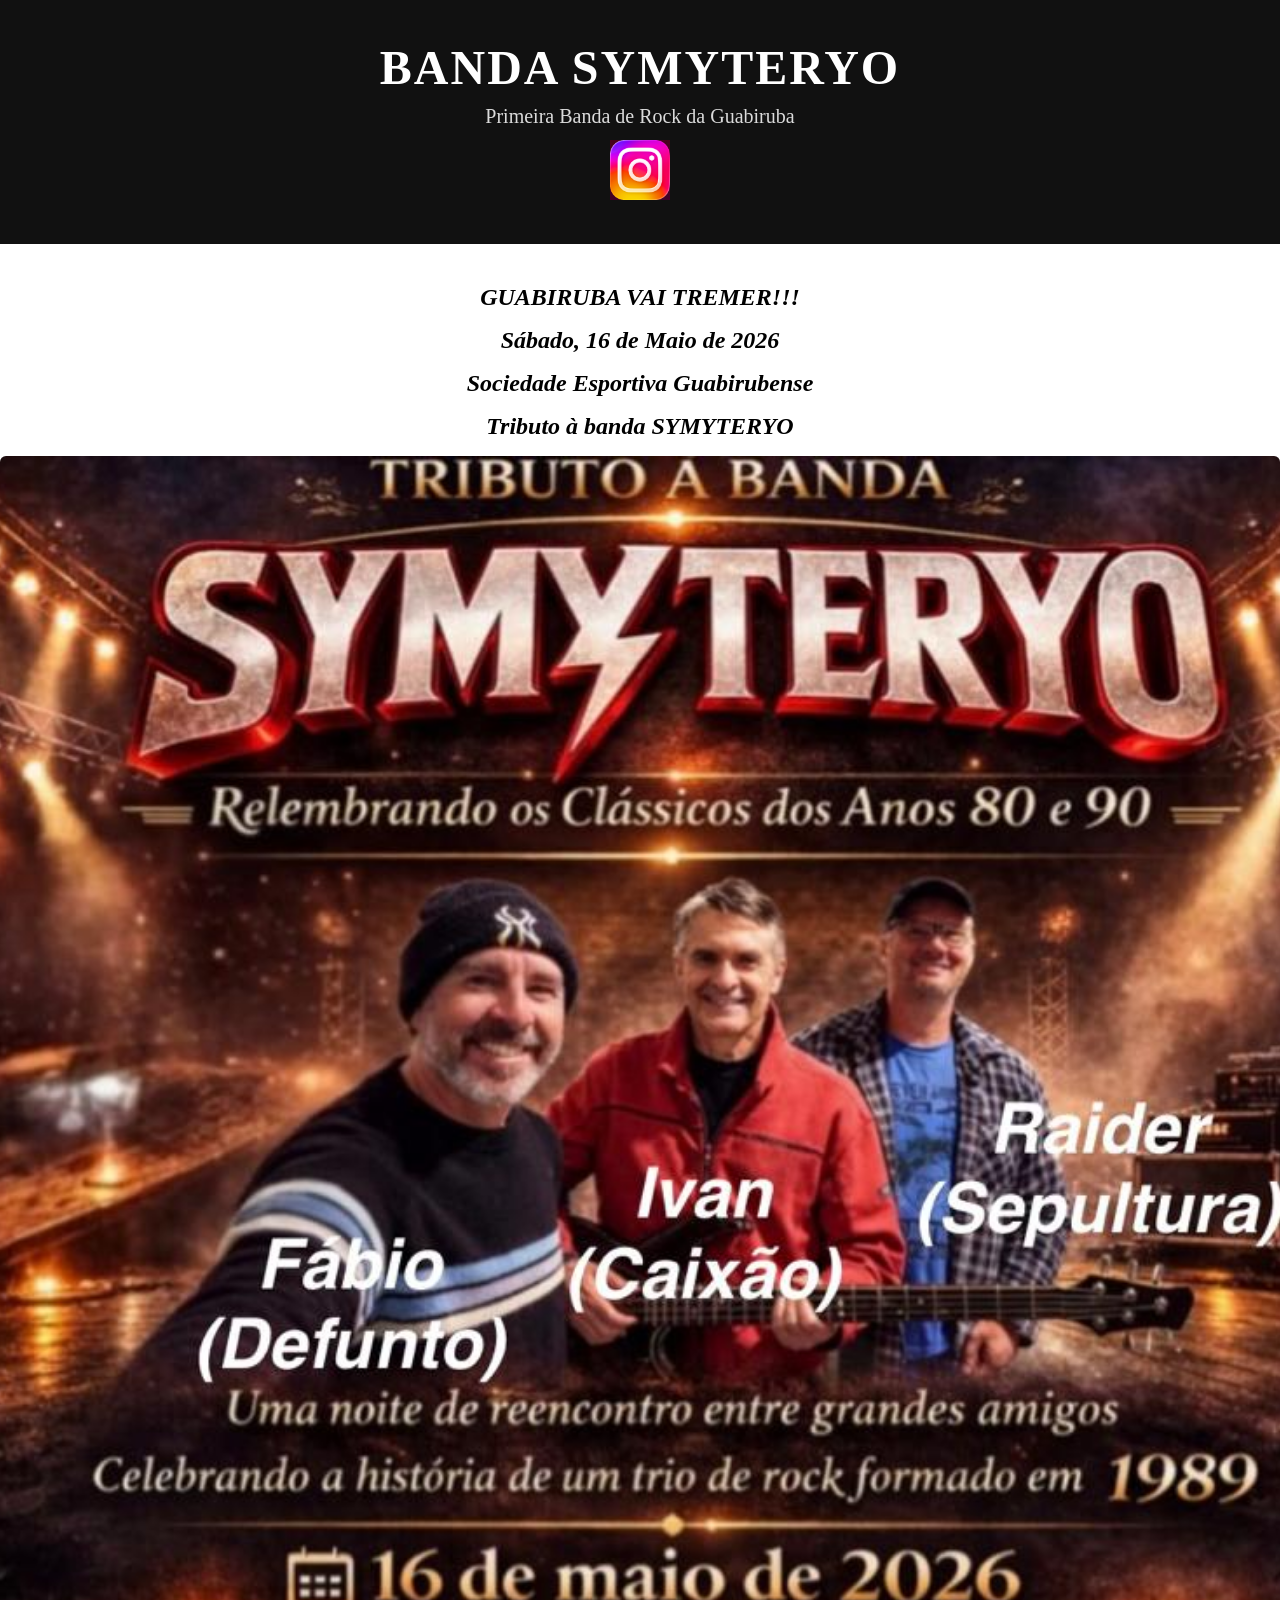
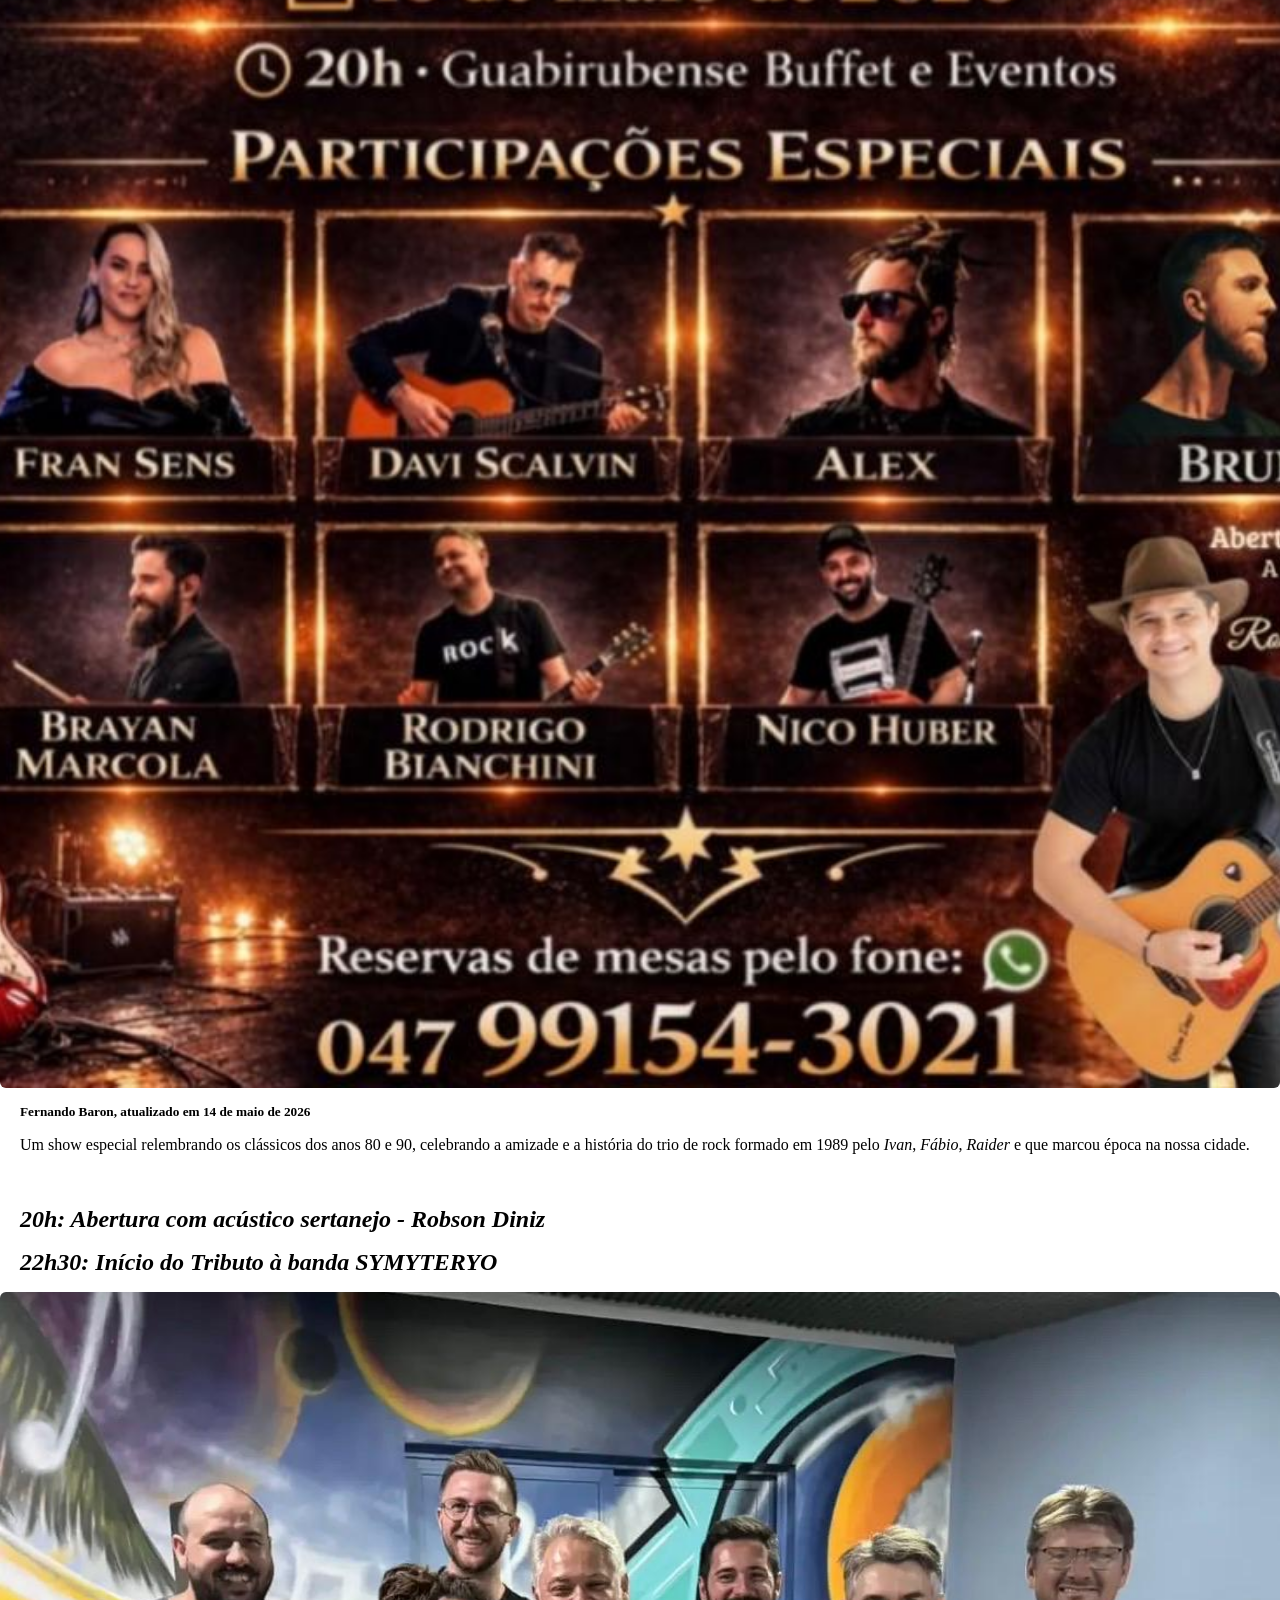
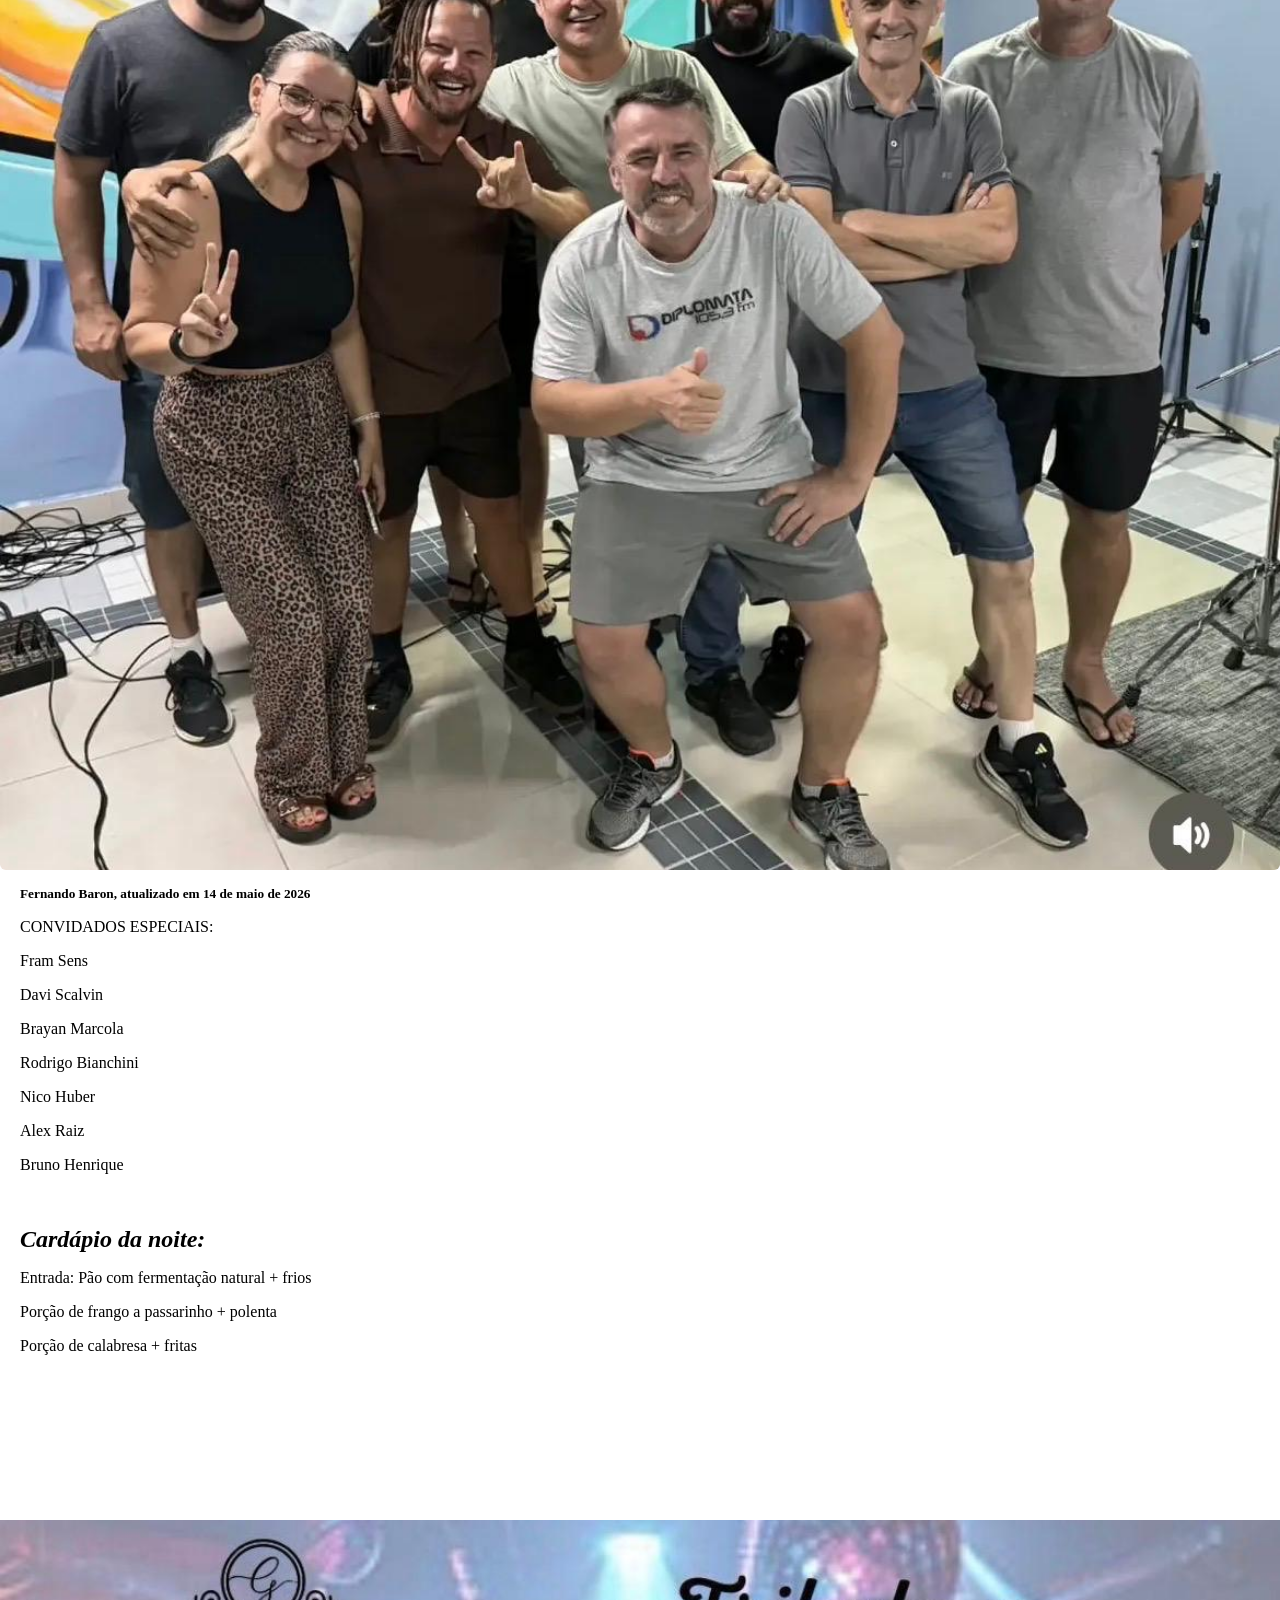
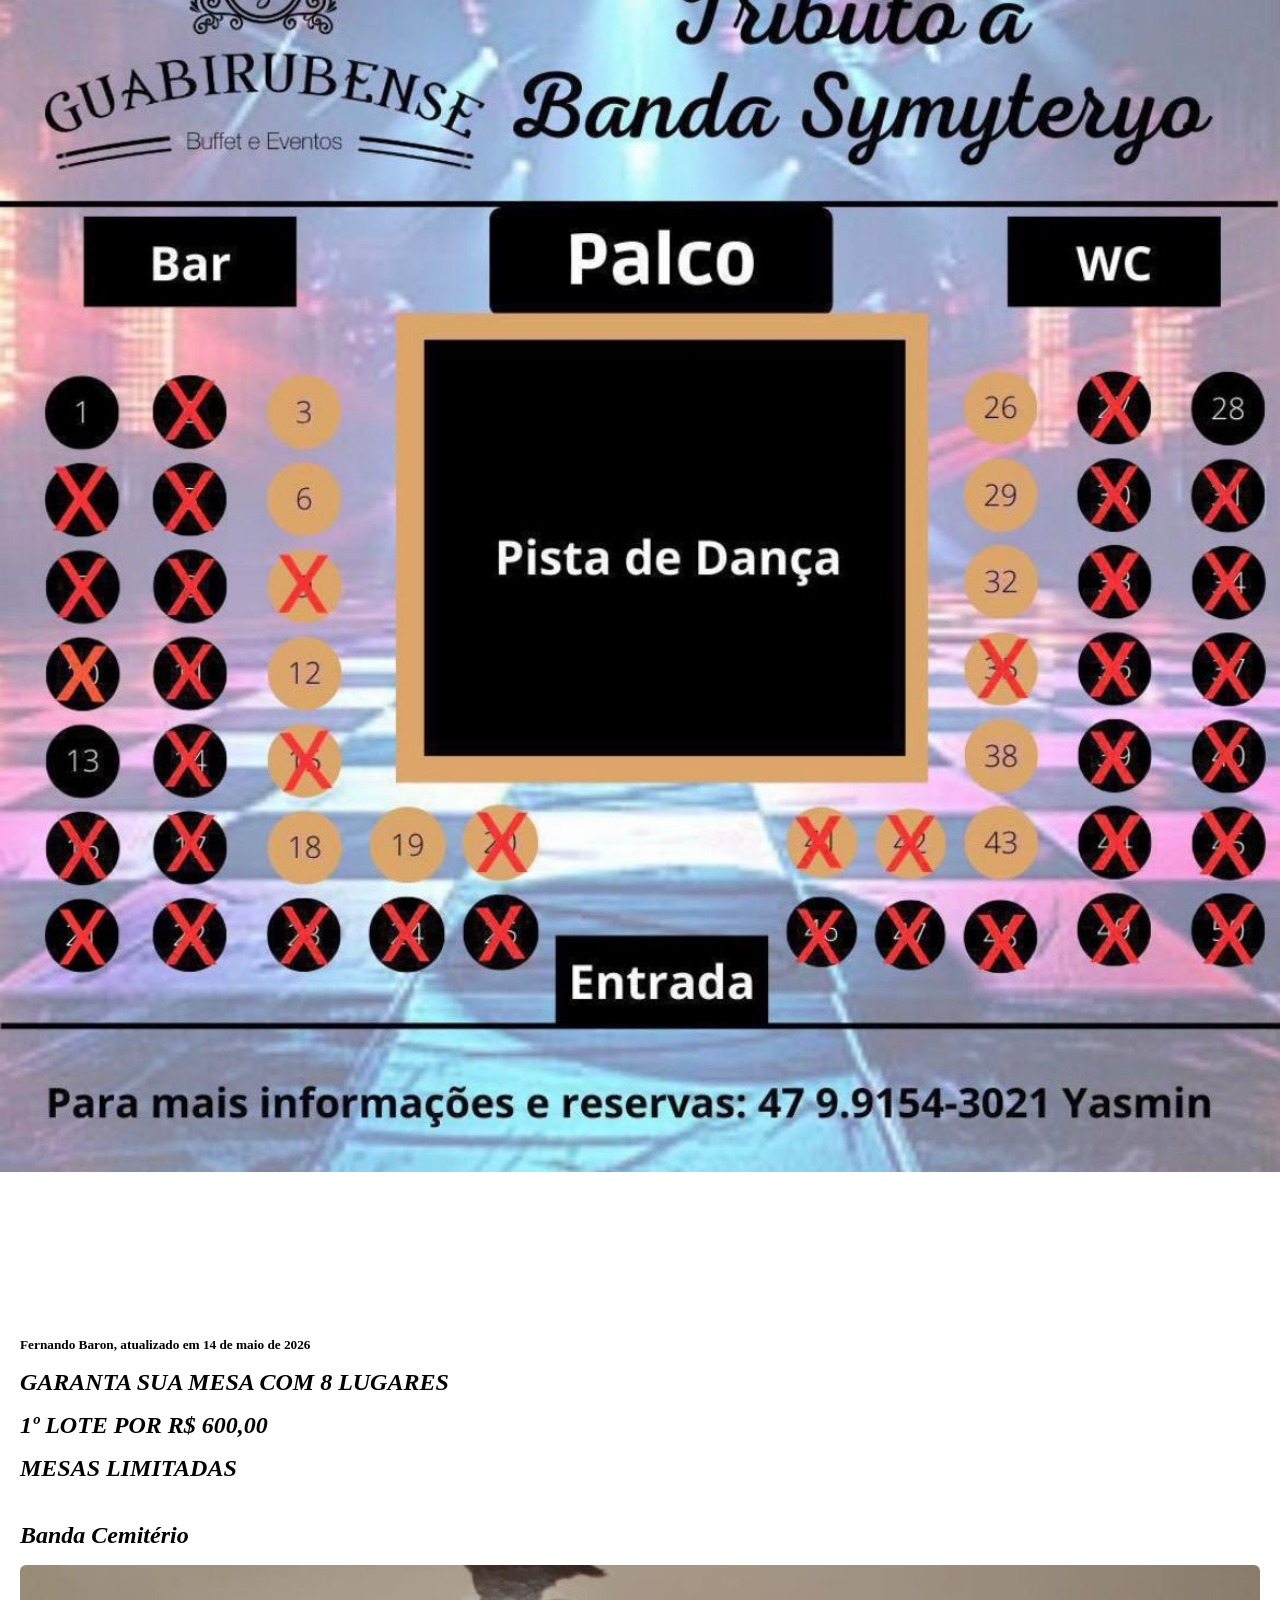
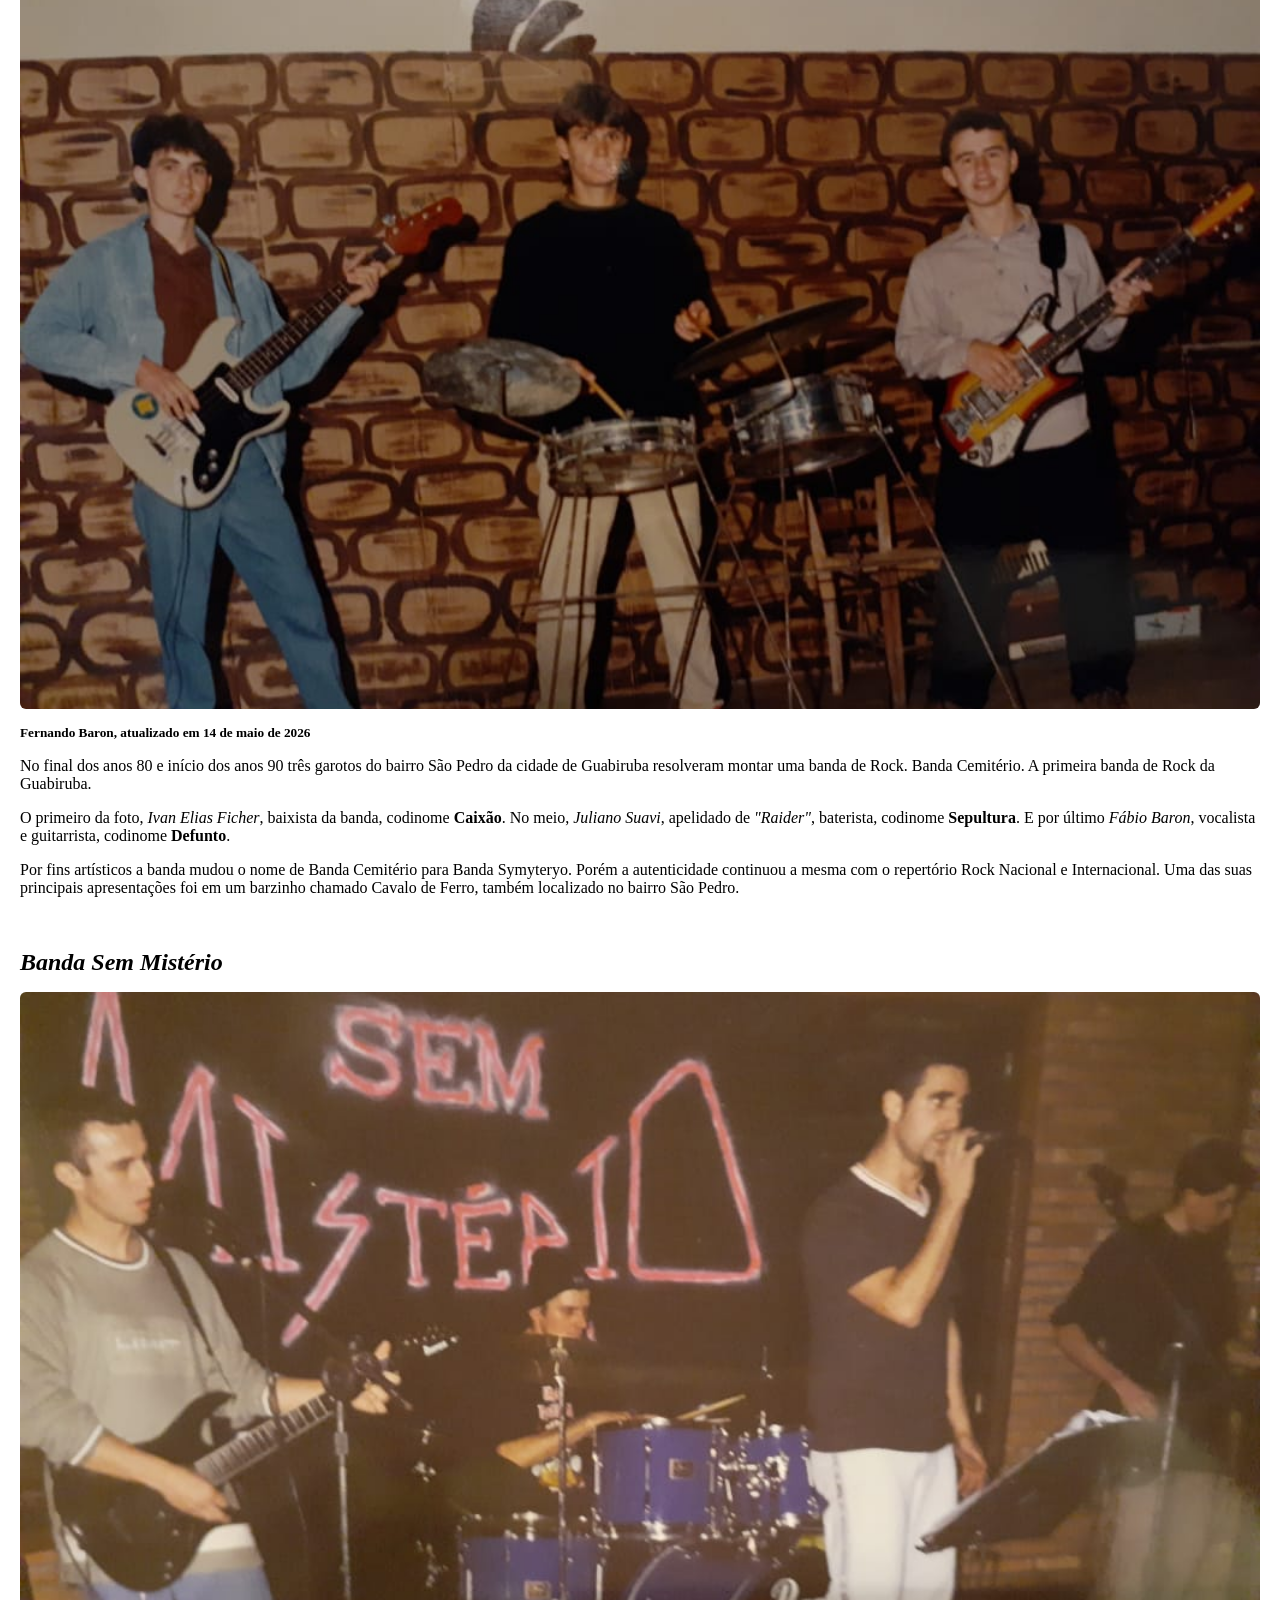
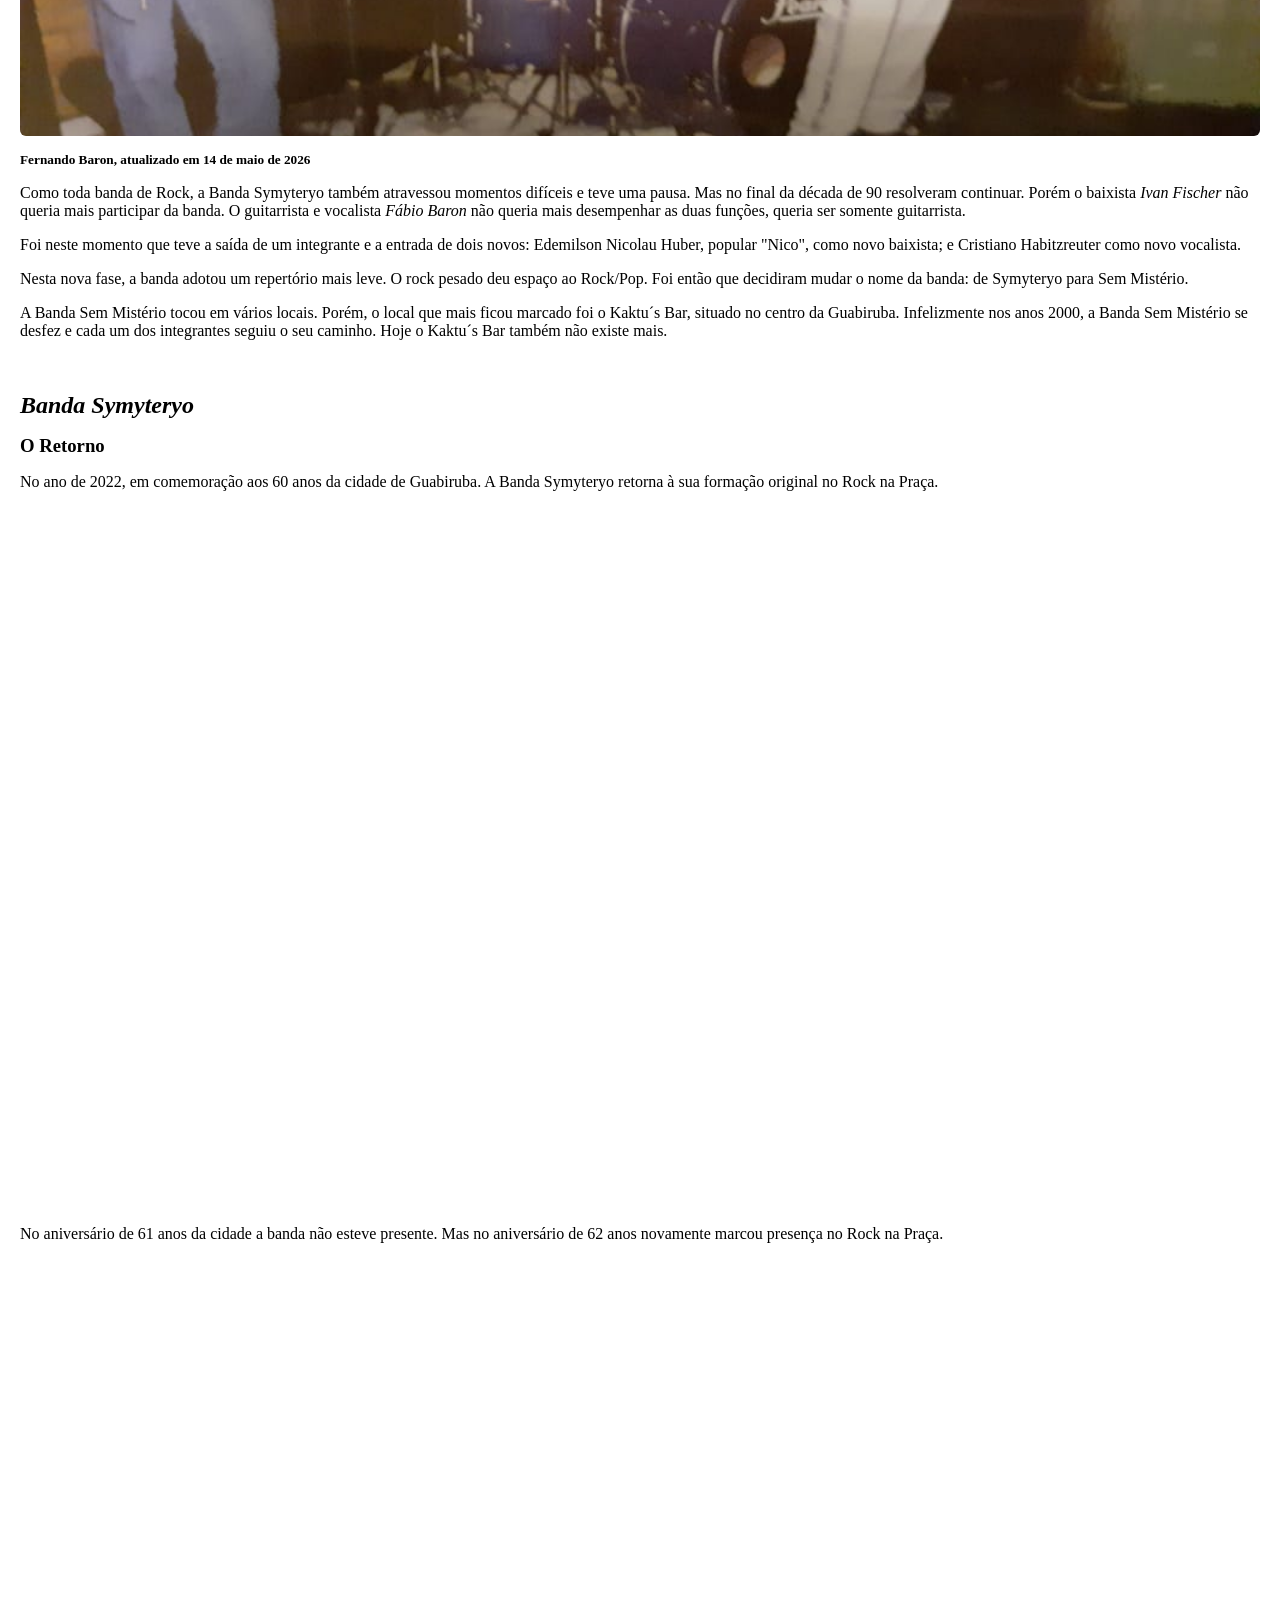
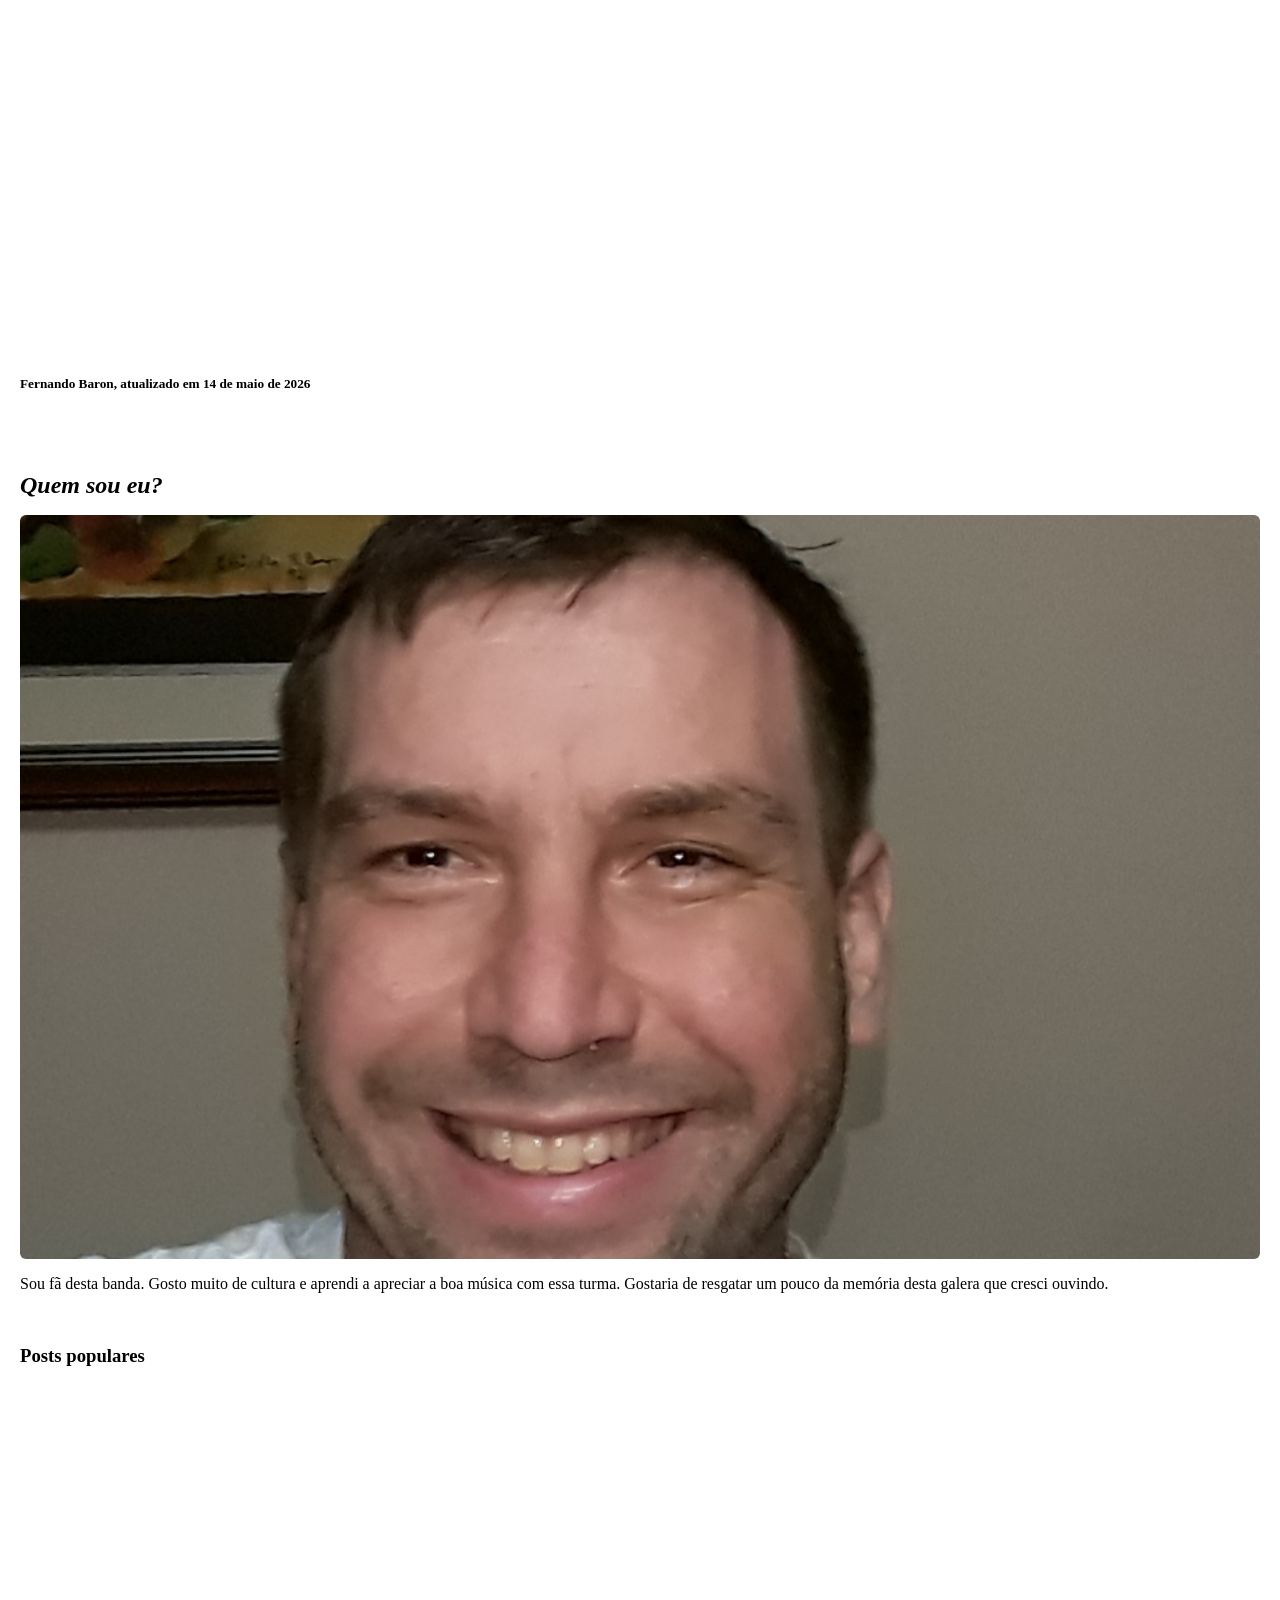
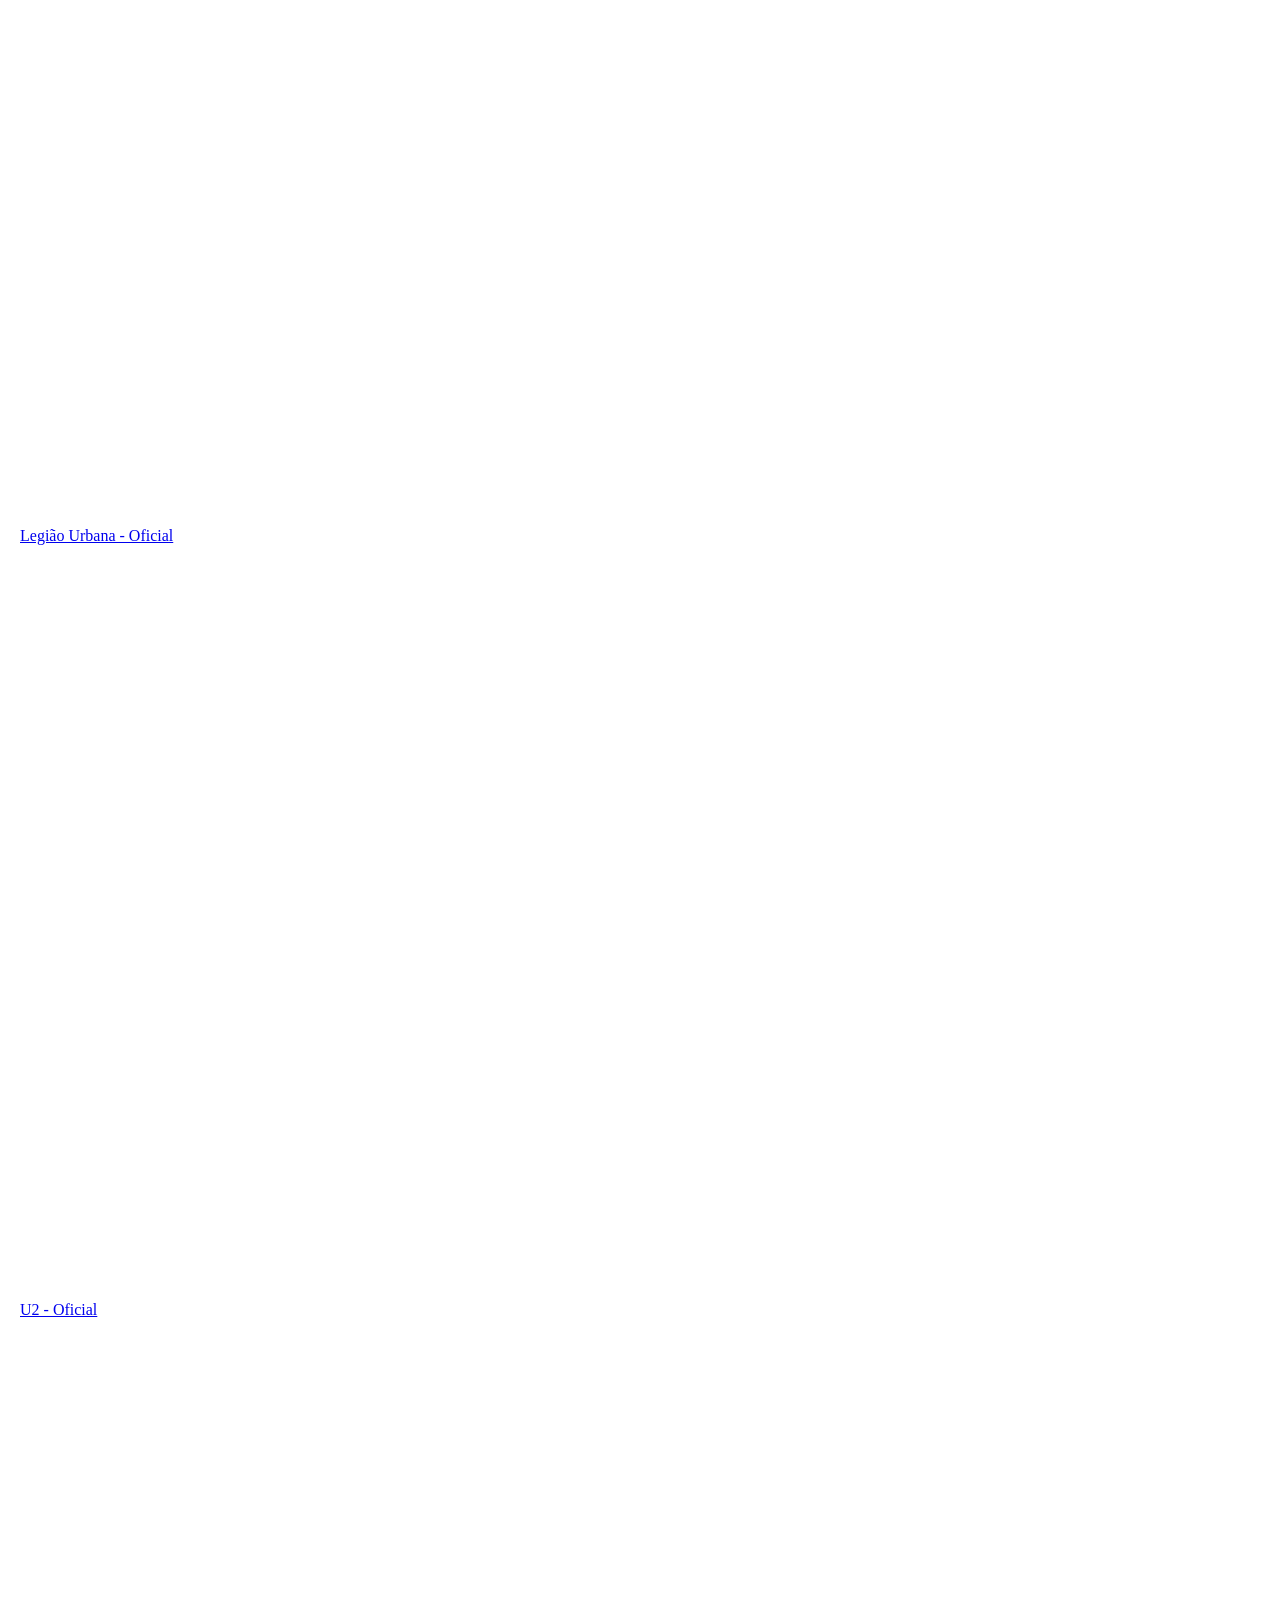
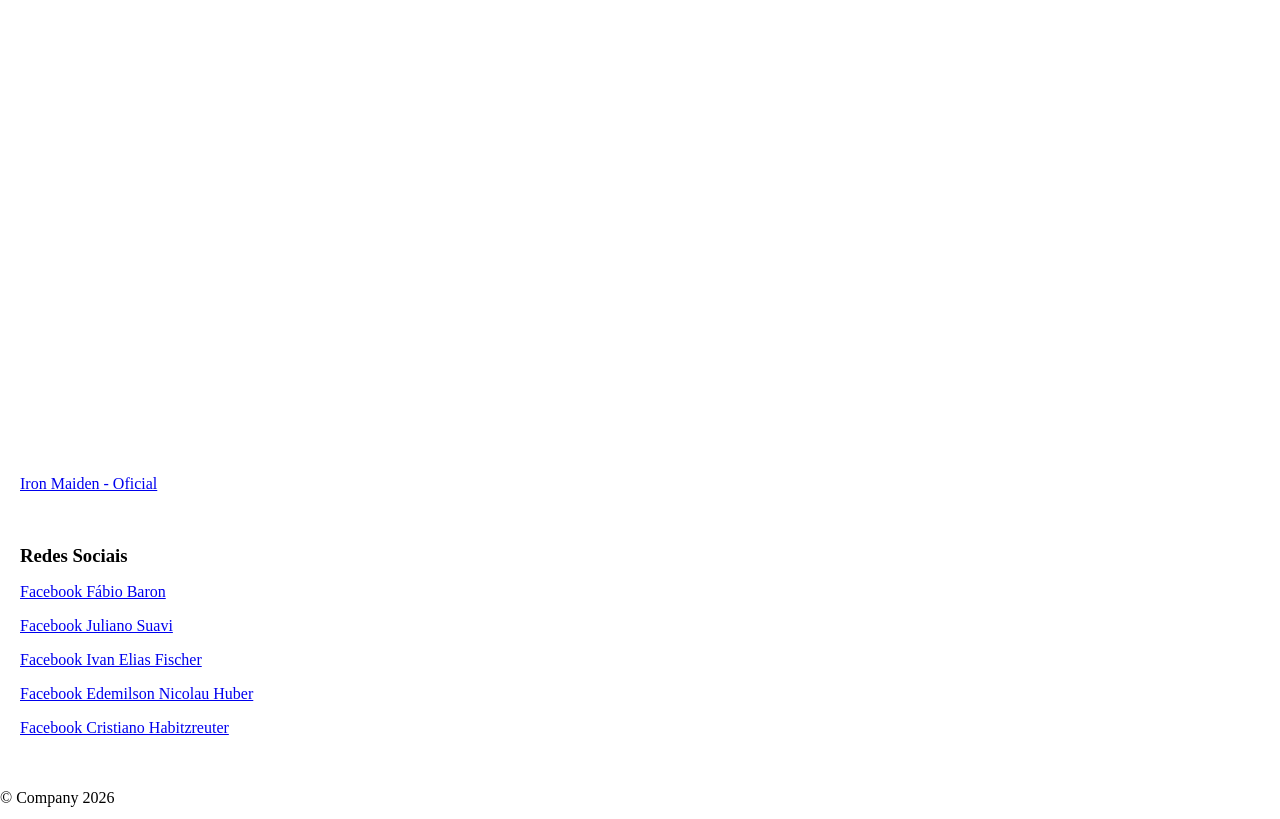
==== index.html @ 374b9141 "Commit BandaSymyteryoOfial - ReservasMesas" ====
<!DOCTYPE html>
<html lang="pt-BR">
<head>
    <meta charset="UTF-8">
    <title>Banda Symyteryo</title>
    <meta name="viewport" content="width=device-width, initial-scale=1.0">

    <link href="css/layout.css" rel="stylesheet" type="text/css">
    <link href="css/lightbox.min.css" rel="stylesheet" type="text/css">
</head>

<body>

    <!-- ========================= HEADER ========================= -->
    <header class="header">
        <h1>Banda Symyteryo</h1>
        <p>Primeira Banda de Rock da Guabiruba</p>
        <a href="https://www.instagram.com/bandasymyteryo?igsh=MWZicjUyaXBzanI2Zg==" target="_blank">
        	<img src="img/instagram.png" alt="@bandasymyteryo" style="height:60px;">
    	</a>
    </header>

    <!-- ========================= CONTEÚDO PRINCIPAL ========================= -->
    <main>

        <!-- ========================= 3 PRIMEIROS CARDS FULL-WIDTH ========================= -->
        <div class="row-full">
            <div class="leftCol">

                <!-- CARD 1 -->
                <article class="card">
                    <h2>GUABIRUBA VAI TREMER!!!</h2>
                    <h2>Sábado, 16 de Maio de 2026</h2>
                    <h2>Sociedade Esportiva Guabirubense</h2>
                    <h2>Tributo à banda SYMYTERYO</h2>

                    <div class="foto-full" style="background-image: url('img/bandaCemiterio1.jpeg');"></div>

                    <h5>Fernando Baron, atualizado em 14 de maio de 2026</h5>

                    <p>Um show especial relembrando os clássicos dos anos 80 e 90, celebrando a amizade e a história do trio de rock formado em 1989 pelo <i>Ivan</i>, <i>Fábio</i>, <i>Raider</i> e que marcou época na nossa cidade.</p>
                </article>

                <!-- CARD 2 -->
                <article class="card">
                    <h2>20h: Abertura com acústico sertanejo - Robson Diniz</h2>
                    <h2>22h30: Início do Tributo à banda SYMYTERYO</h2>

                    <div class="imgBox" style="background-image: url('img/bandaCemiterio2.jpeg');"></div>

                    <h5>Fernando Baron, atualizado em 14 de maio de 2026</h5>

                    <p>CONVIDADOS ESPECIAIS:</p>
                    <p>Fram Sens</p>
                    <p>Davi Scalvin</p>
                    <p>Brayan Marcola</p>
                    <p>Rodrigo Bianchini</p>
                    <p>Nico Huber</p>
                    <p>Alex Raiz</p>
                    <p>Bruno Henrique</p>
                </article>

                <!-- CARD 3 -->
                <article class="card">
                    <h2>Cardápio da noite:</h2>

                    <p>Entrada: Pão com fermentação natural + frios</p>
                    <p>Porção de frango a passarinho + polenta</p>
                    <p>Porção de calabresa + fritas</p>

                    <div class="imgBox" style="background-image: url('img/BandaCemiterioGuabirubense.jpeg');"></div>

                    <h5>Fernando Baron, atualizado em 14 de maio de 2026</h5>
                    
                    <h2>GARANTA SUA MESA COM 8 LUGARES</h2>
                    <h2>1º LOTE POR R$ 600,00</h2>
                    <h2>MESAS LIMITADAS</h2>
                    
                </article>

            </div>
        </div>

        <!-- ========================= RESTANTE DO SITE (2 COLUNAS) ========================= -->
        <div class="row">

            <div class="leftCol">

                <!-- CARD 4 -->
                <article class="card">
                    <h2>Banda Cemitério</h2>
                    <div class="imgBox" style="background-image: url('img/cemiterio.jpg');"></div>
                    <h5>Fernando Baron, atualizado em 14 de maio de 2026</h5>

                    <p>No final dos anos 80 e início dos anos 90 três garotos do bairro São Pedro da cidade de Guabiruba resolveram montar uma banda de Rock. Banda Cemitério. A primeira banda de Rock da Guabiruba.</p>

                    <p>O primeiro da foto, <i>Ivan Elias Ficher</i>, baixista da banda, codinome <b>Caixão</b>. No meio, <i>Juliano Suavi</i>, apelidado de <i>"Raider"</i>, baterista, codinome <b>Sepultura</b>. E por último <i>Fábio Baron</i>, vocalista e guitarrista, codinome <b>Defunto</b>.</p>

                    <p>Por fins artísticos a banda mudou o nome de Banda Cemitério para Banda Symyteryo. Porém a autenticidade continuou a mesma com o repertório Rock Nacional e Internacional. Uma das suas principais apresentações foi em um barzinho chamado Cavalo de Ferro, também localizado no bairro São Pedro.</p>
                </article>

                <!-- CARD 5 -->
                <article class="card">
                    <h2>Banda Sem Mistério</h2>
                    <div class="imgBox" style="background-image: url('img/semMisterio.jpg');"></div>
                    <h5>Fernando Baron, atualizado em 14 de maio de 2026</h5>

                    <p>Como toda banda de Rock, a Banda Symyteryo também atravessou momentos difíceis e teve uma pausa. Mas no final da década de 90 resolveram continuar. Porém o baixista <i>Ivan Fischer</i> não queria mais participar da banda. O guitarrista e vocalista <i>Fábio Baron</i> não queria mais desempenhar as duas funções, queria ser somente guitarrista.</p>

                    <p>Foi neste momento que teve a saída de um integrante e a entrada de dois novos: Edemilson Nicolau Huber, popular "Nico", como novo baixista; e Cristiano Habitzreuter como novo vocalista.</p>

                    <p>Nesta nova fase, a banda adotou um repertório mais leve. O rock pesado deu espaço ao Rock/Pop. Foi então que decidiram mudar o nome da banda: de Symyteryo para Sem Mistério.</p>
                    
                    <p>A Banda Sem Mistério tocou em vários locais. Porém, o local que mais ficou marcado foi o Kaktu´s Bar, situado no centro da Guabiruba. Infelizmente nos anos 2000, a Banda Sem Mistério se desfez e cada um dos integrantes seguiu o seu caminho. Hoje o Kaktu´s Bar também não existe mais.</p>
                    
                </article>

                <!-- CARD 6 -->
                <article class="card">
                    <h2>Banda Symyteryo</h2>
                    <h3>O Retorno</h3>

                    <p>No ano de 2022, em comemoração aos 60 anos da cidade de Guabiruba. A Banda Symyteryo retorna à sua formação original no Rock na Praça.</p>

                    <div class="painelA">
                        <iframe class="iframe"
                            src="https://www.facebook.com/plugins/video.php?height=314&href=https%3A%2F%2Fwww.facebook.com%2Ffernandobaron01%2Fvideos%2F419381636707514%2F&show_text=false&width=560&t=0"
                            allowfullscreen>
                        </iframe>
                    </div>

                    <p>No aniversário de 61 anos da cidade a banda não esteve presente. Mas no aniversário de 62 anos novamente marcou presença no Rock na Praça.</p>

                    <div class="painelA">
                        <iframe class="iframe"
                            src="https://www.youtube.com/embed/zX6npAaqNWs?si=HQUeEgfc7h2UxT92"
                            allowfullscreen>
                        </iframe>
                    </div>

                    <h5>Fernando Baron, atualizado em 14 de maio de 2026</h5>
                </article>

            </div>

            <!-- COLUNA DIREITA -->
            <div class="rightCol">

                <div class="card">
                    <h2>Quem sou eu?</h2>
                    <div class="imgBox" style="background-image: url('img/fernando.jpg');"></div>
                    <p>Sou fã desta banda. Gosto muito de cultura e aprendi a apreciar a boa música com essa turma. Gostaria de resgatar um pouco da memória desta galera que cresci ouvindo.</p>
                </div>

                <div class="card">
                    <h3>Posts populares</h3>

                    
                    <a href="http://www.legiaourbana.com.br/" target="_blank">
                        <div class="imgBox" style="background-image: url('http://www.legiaourbana.com.br/images/gallery/disco3.jpg');"></div>
                    	<p>Legião Urbana - Oficial</p>
                    </a>

                    
                    <a href="https://www.u2.com/index/home" target="_blank">
                        <div class="imgBox" style="background-image: url('https://cdn.ontourmedia.io/u2/non_secure/images/20160130/u2_subgift_2016poster1_9001454161297/u2_subgift_2016poster1_9001454161297_640.jpg');"></div>
                   		<p>U2 - Oficial</p>
                    </a>

                    
                    <a href="https://ironmaiden.com/" target="_blank">
                        <div class="imgBox" style="background-image: url('https://www.ironmaiden.com/files/2024/08/15_TheFinalFrontier.jpg');"></div>
                        <p>Iron Maiden - Oficial</p>
                    </a>
                </div>

                <div class="card">
                    <h3>Redes Sociais</h3>

                    <p><a href="https://pt-br.facebook.com/fabio.baron.12" target="_blank">Facebook Fábio Baron</a></p>
                    <p><a href="https://www.facebook.com/juliano.suavi" target="_blank">Facebook Juliano Suavi</a></p>
                    <p><a href="https://pt-br.facebook.com/ivanelias.fischer" target="_blank">Facebook Ivan Elias Fischer</a></p>
                    <p><a href="https://www.facebook.com/edemilson.huber" target="_blank">Facebook Edemilson Nicolau Huber</a></p>
                    <p><a href="https://pt-br.facebook.com/cristiano.habitzreuter" target="_blank">Facebook Cristiano Habitzreuter</a></p>
                </div>

            </div>
        </div>

    </main>

    <!-- ========================= FOOTER ========================= -->
    <footer class="footer">
        <p>&copy; Company 2026</p>
    </footer>

    <script src="js/lightbox-plus-jquery.min.js"></script>
    <script src="js/lightbox.min.js"></script>

</body>
</html>
---- css/layout.css ----
/* ============================================================
   RESET UNIVERSAL
   ============================================================ */
* {
    margin: 0;
    padding: 0;
    box-sizing: border-box;
}

/* ============================================================
   ESPAÇAMENTO GLOBAL
   ============================================================ */
p {
    margin-bottom: 12px;
}

.card > *:not(:last-child) {
    margin-bottom: 16px;
}

.row > * {
    margin-bottom: 20px;
}

/* ============================================================
   LAYOUT GERAL
   ============================================================ */
.row {
    display: flex;
    flex-wrap: wrap;
    gap: 20px;
}

.leftCol {
    flex: 70%;
}

.rightCol {
    flex: 30%;
}

/* ============================================================
   CARDS
   ============================================================ */
.card {
    background: white;
    padding: 20px;
    border-radius: 6px;
}

/* ============================================================
   LINHA FULL-WIDTH PARA AS 3 PRIMEIRAS FOTOS
   ============================================================ */
.row-full {
    width: 100%;
    margin: 0;
    padding: 0;
}

.row-full .leftCol {
    width: 100%;
    flex: 100%;
}

/* ============================================================
   IMAGENS FULL-WIDTH (3 PRIMEIROS CARDS)
   ============================================================ */
.row-full .card div[style*="background-image"] {
    width: 100vw;
    margin-left: 50%;
    transform: translateX(-50%);
    background-size: cover;
    background-position: center;
    background-repeat: no-repeat;
}


/* =========================
   ALTURAS PERSONALIZADAS
   ========================= */

/* FOTO 1 — Cartaz do evento */
.row-full .card:nth-of-type(1) div[style*="background-image"] {
    padding-top: 160%;
}

/* FOTO 2 — Foto da banda */
.row-full .card:nth-of-type(2) div[style*="background-image"] {
    padding-top: 85%;
}

/* FOTO 3 — Mapa das mesas */
.row-full .card:nth-of-type(3) div[style*="background-image"] {
    padding-top: 110%;
}


/* Responsivo */
@media (max-width: 768px) {
    .row-full .card div[style*="background-image"] {
        height: 220px;
    }
}

/* ============================================================
   IMAGENS NORMAIS (OUTROS CARDS)
   ============================================================ */
.card div[style*="background-image"] {
    width: 100%;
    padding-top: 60%;
    background-size: cover;
    background-position: center;
    background-repeat: no-repeat;
    border-radius: 6px;
}

/* ============================================================
   IFRAMES
   ============================================================ */
.iframe {
    width: 100%;
    aspect-ratio: 16/9;
    border: none;
}

/* ============================================================
   CABEÇALHO
   ============================================================ */
.header {
    width: 100%;
    background: #111;
    color: white;
    padding: 40px 20px;
    text-align: center;
    margin-bottom: 20px;
}

.header h1 {
    font-size: 48px;
    font-weight: 800;
    letter-spacing: 2px;
    text-transform: uppercase;
    margin-bottom: 10px;
}

.header p {
    font-size: 20px;
    opacity: 0.85;
}

/* ============================================================
   RESPONSIVIDADE
   ============================================================ */
@media screen and (max-width: 900px) {
    .leftCol, .rightCol {
        flex: 100%;
    }
}

@media screen and (max-width: 600px) {
    .header h1 {
        font-size: 32px;
    }

    .header p {
        font-size: 16px;
    }

    .card {
        padding: 15px;
    }
}

/* =========================
   ALTURAS AJUSTADAS SEM CORTES
   ========================= */

/* FOTO 1 — Cartaz do evento (vertical) */
.row-full .card:nth-of-type(1) div[style*="background-image"] {
    width: 100vw;
    margin-left: 50%;
    transform: translateX(-50%);
    padding-top: 180%; /* aumenta a área visível */
    background-size: cover;
    background-position: top center; /* mostra mais do topo */
    background-repeat: no-repeat;
}

/* FOTO 2 — Foto da banda (horizontal) */
.row-full .card:nth-of-type(2) div[style*="background-image"] {
    width: 100vw;
    margin-left: 50%;
    transform: translateX(-50%);
    padding-top: 95%; /* aumenta a altura para não cortar os pés e cabeças */
    background-size: cover;
    background-position: center;
    background-repeat: no-repeat;
}

/* FOTO 3 — Mapa das mesas (quase quadrada) */
.row-full .card:nth-of-type(3) div[style*="background-image"] {
    width: 100vw;
    margin-left: 50%;
    transform: translateX(-50%);
    padding-top: 125%; /* mostra mais do topo e do rodapé */
    background-size: contain; /* garante que nada seja cortado */
    background-position: center;
    background-repeat: no-repeat;
}

h2 {
    font-style: italic;
}

.row-full .card:nth-of-type(1) h2 {
    text-align: center;
}
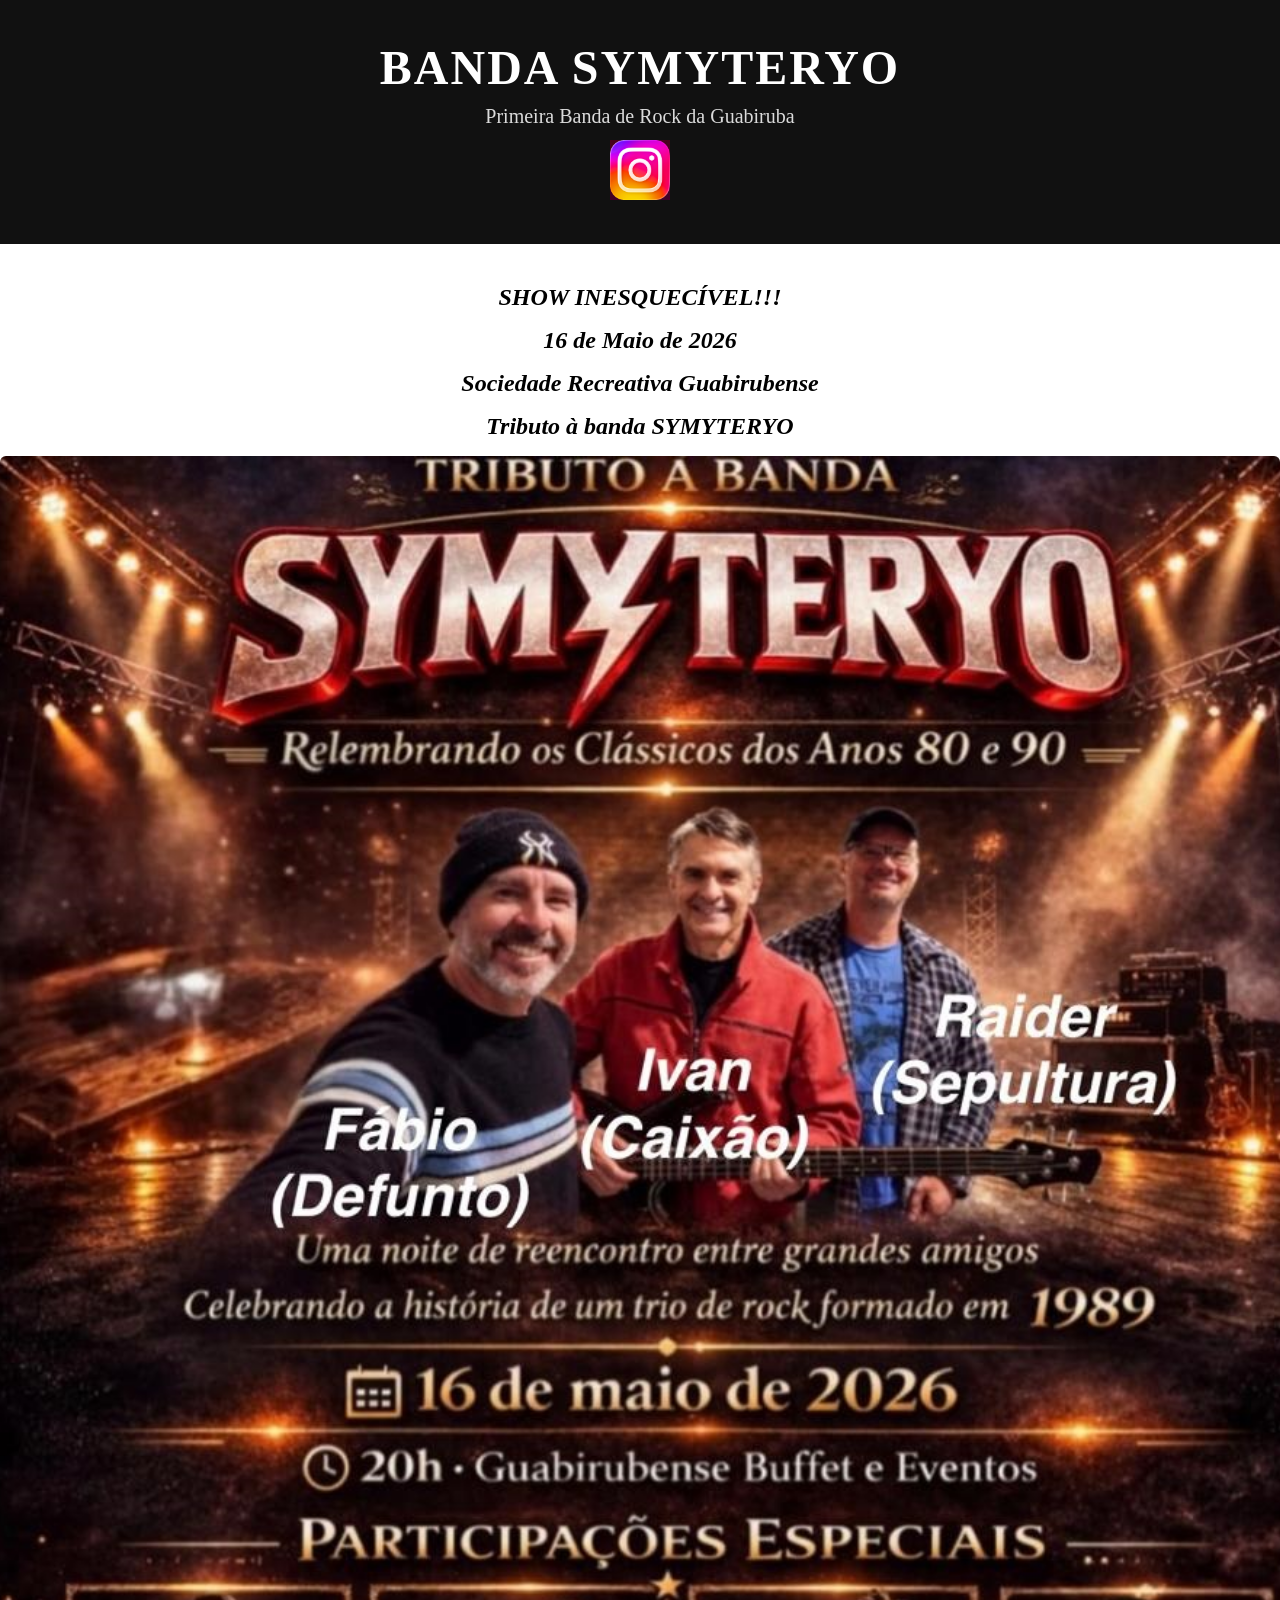
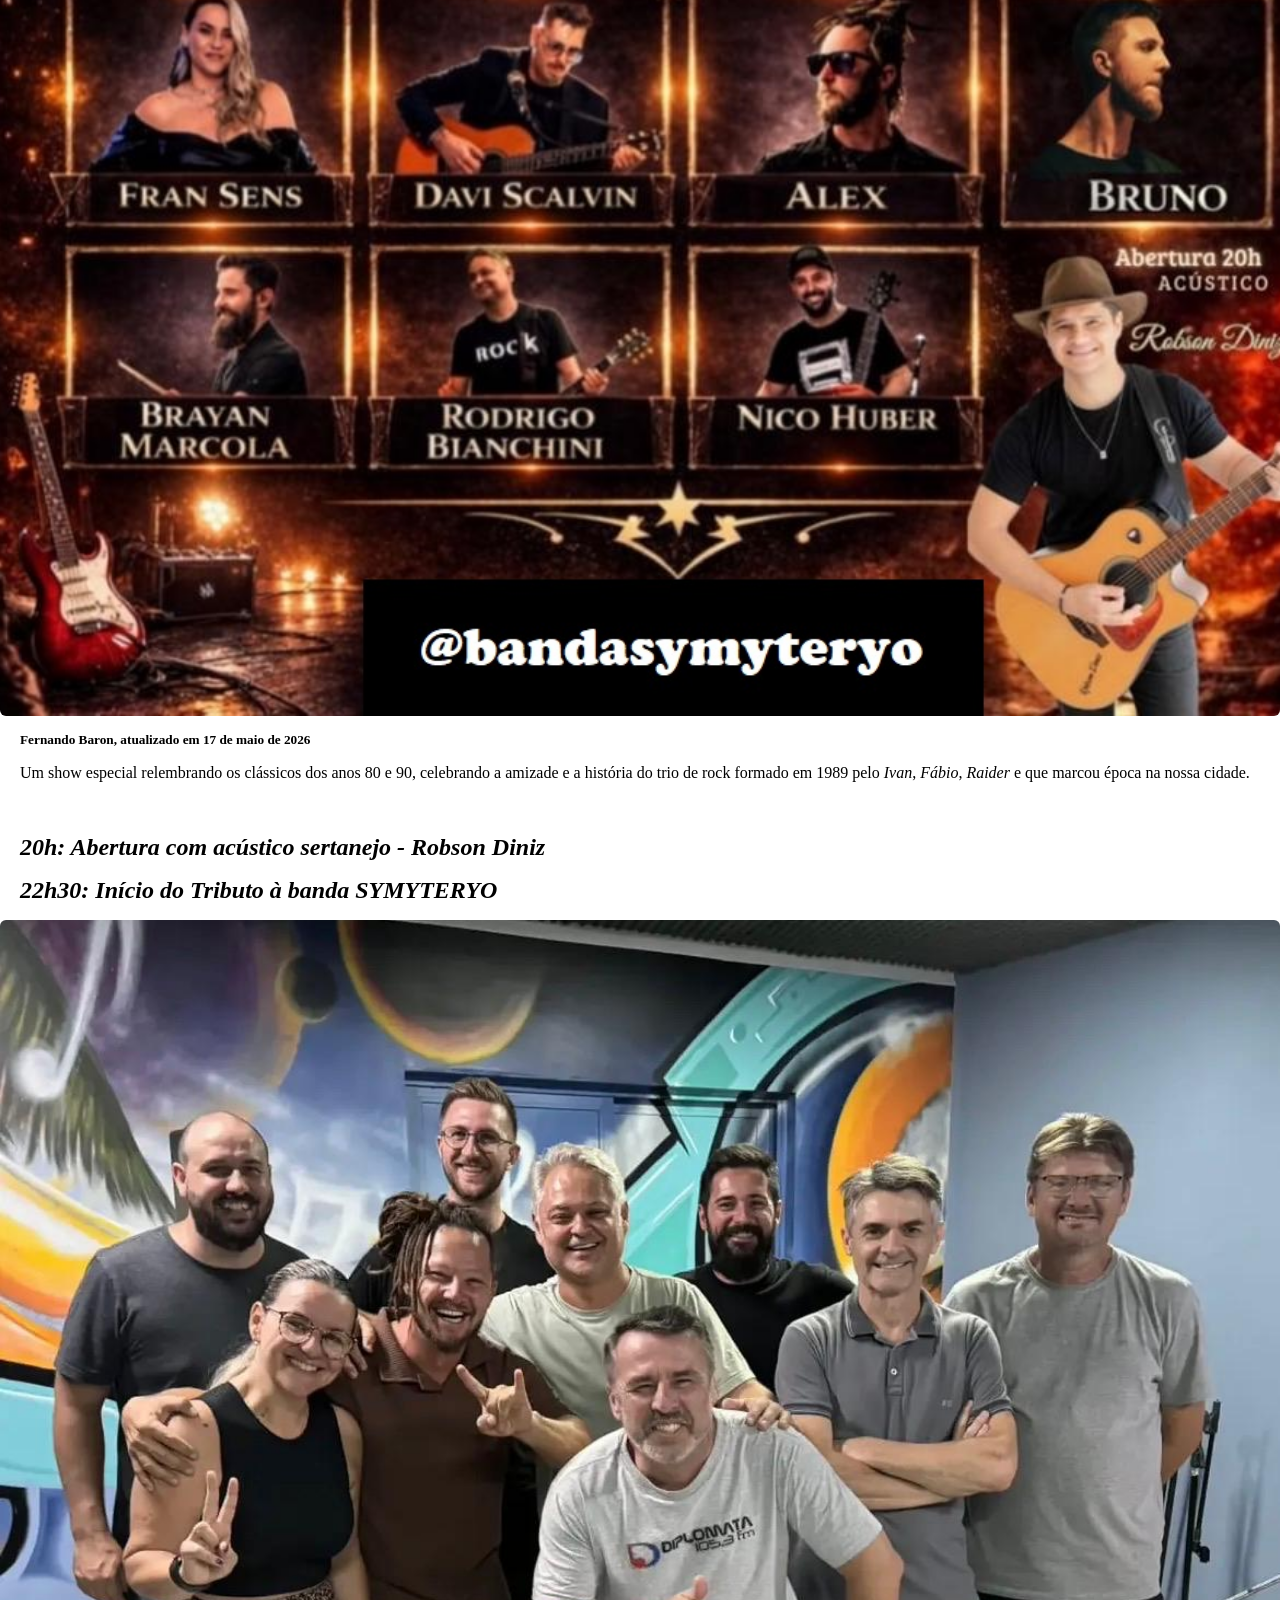
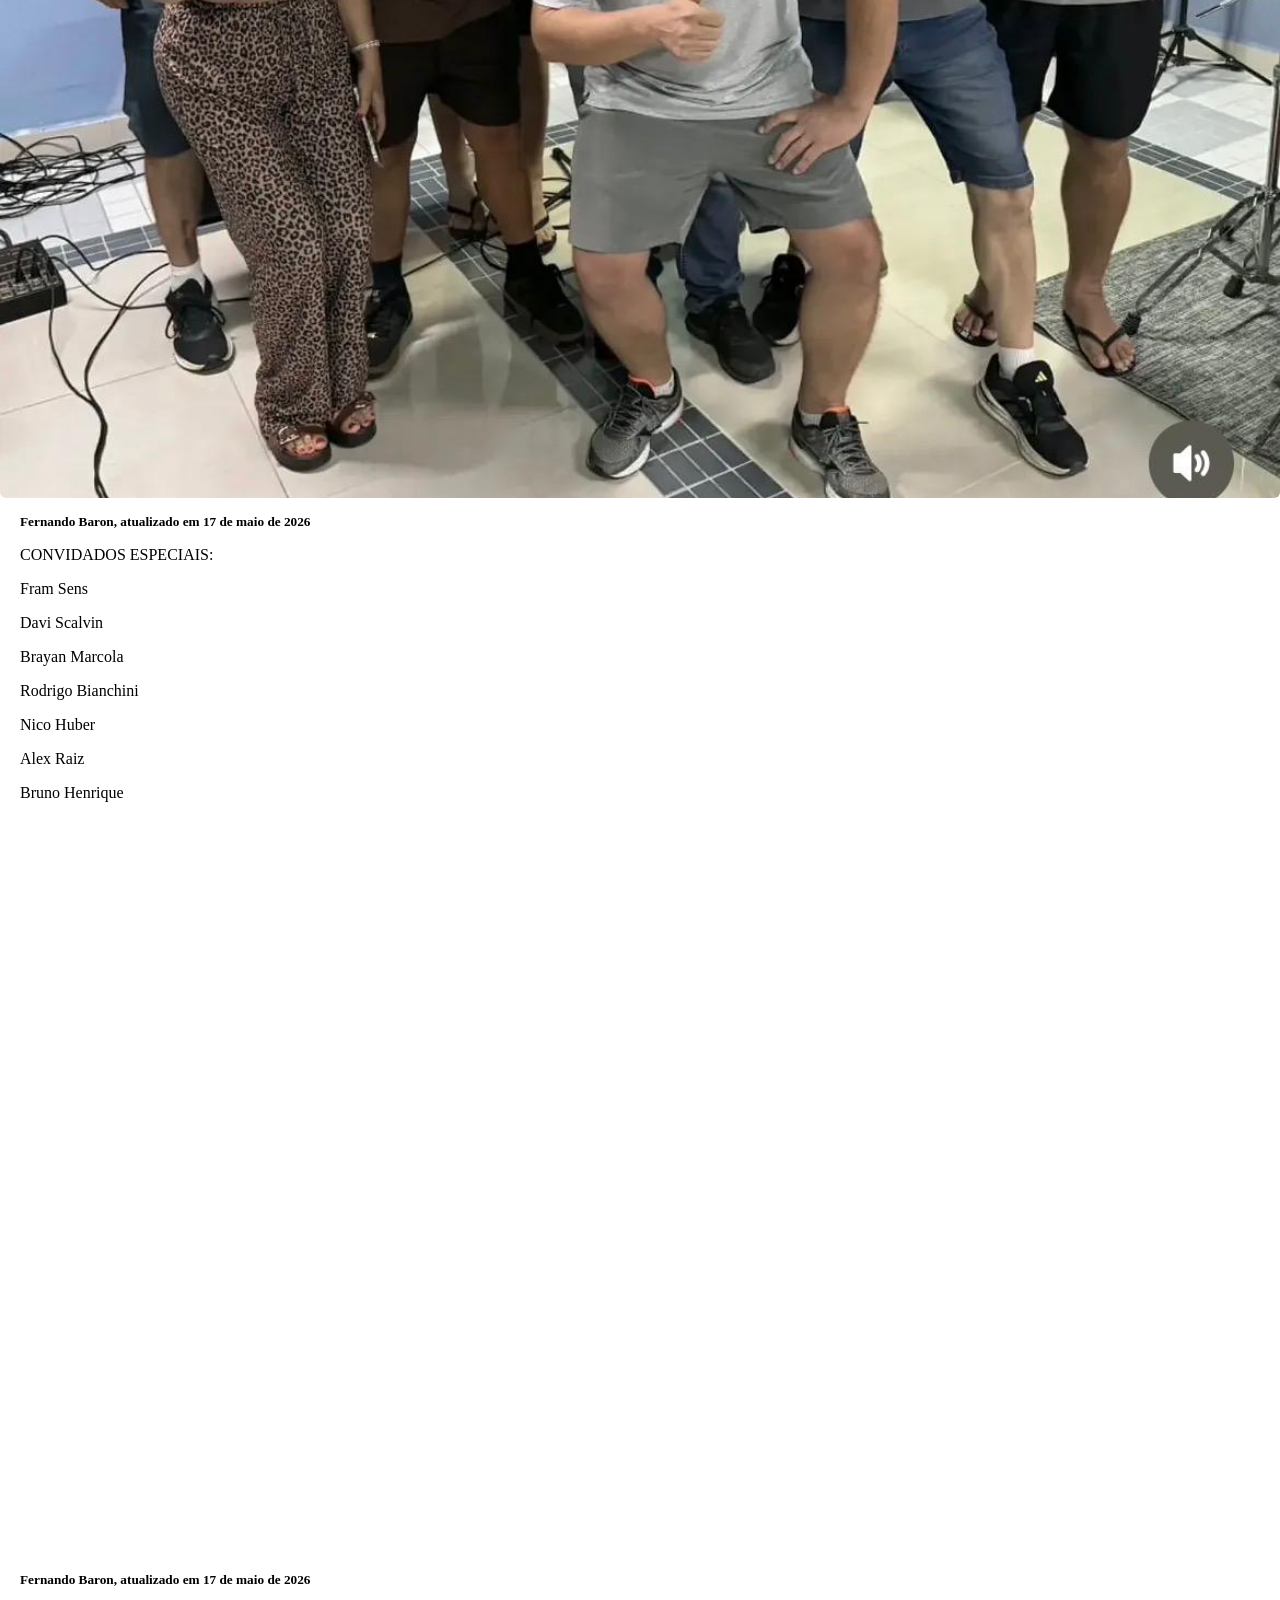
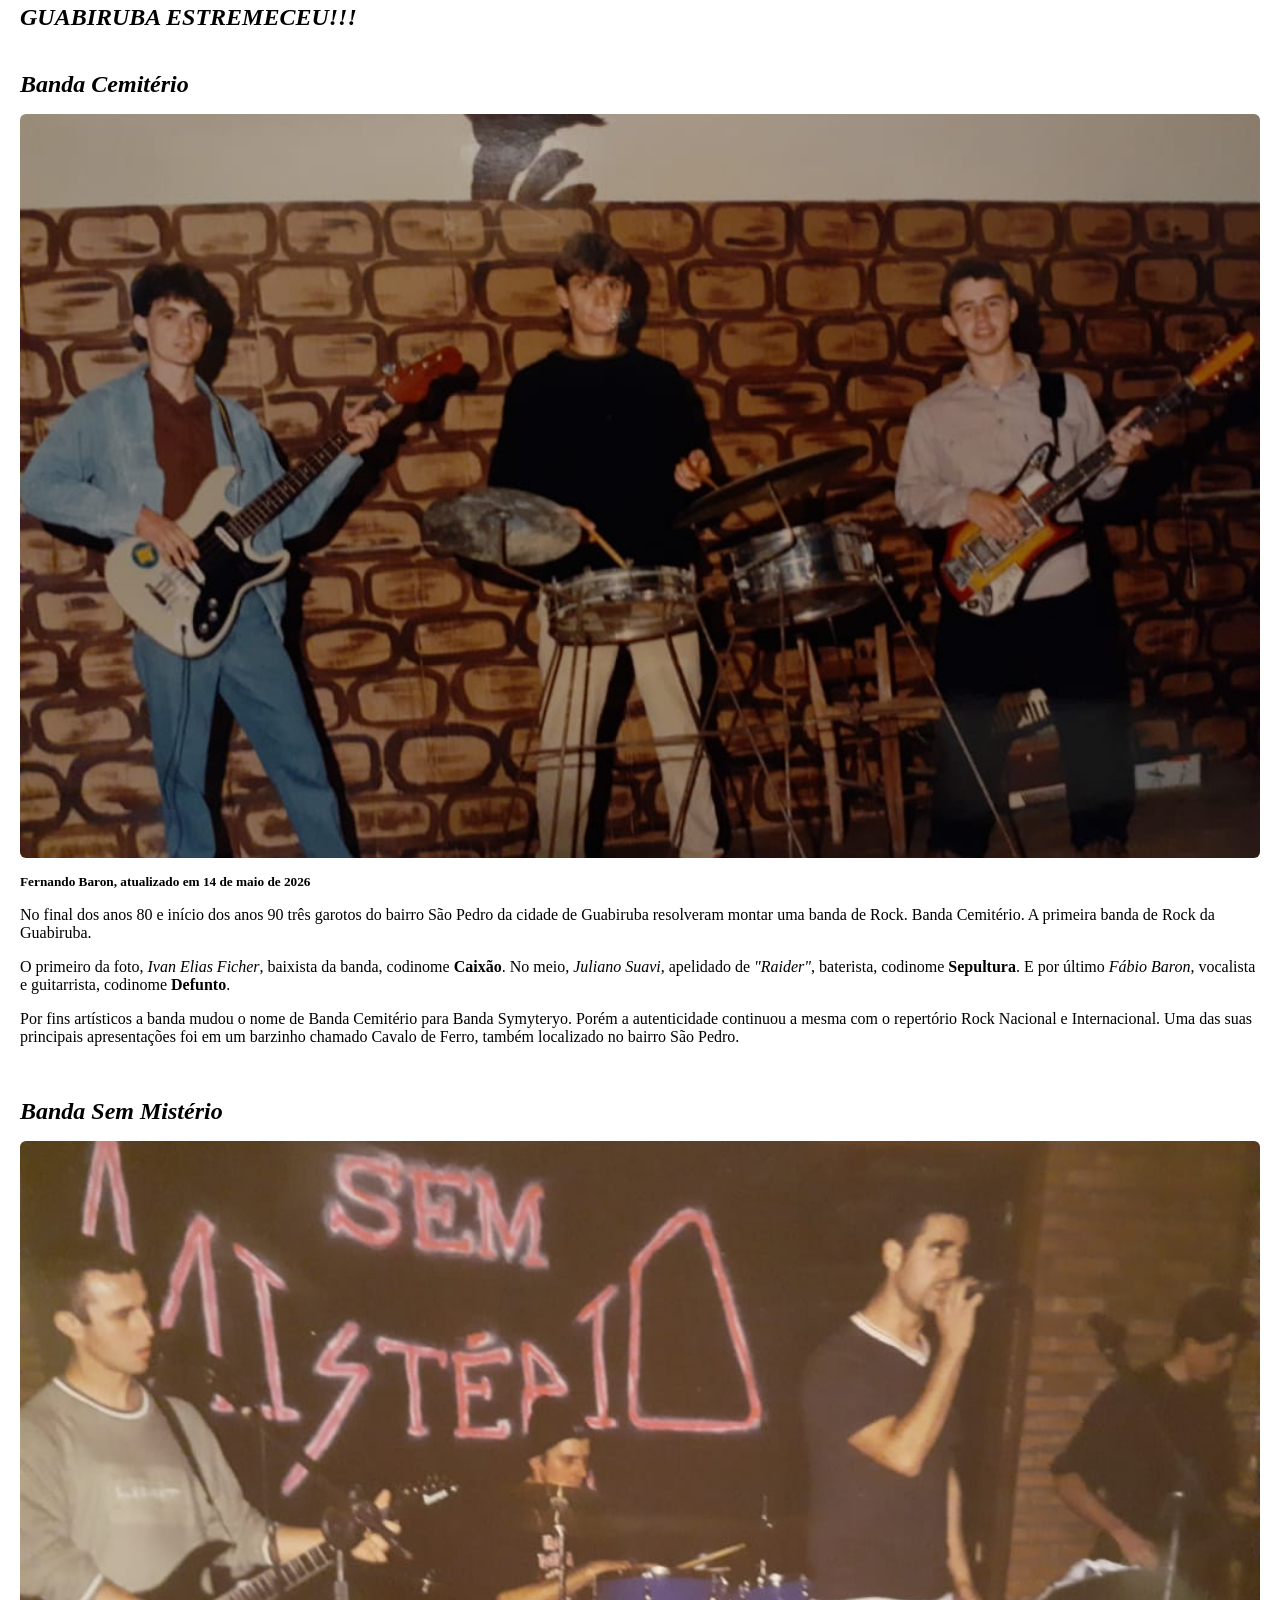
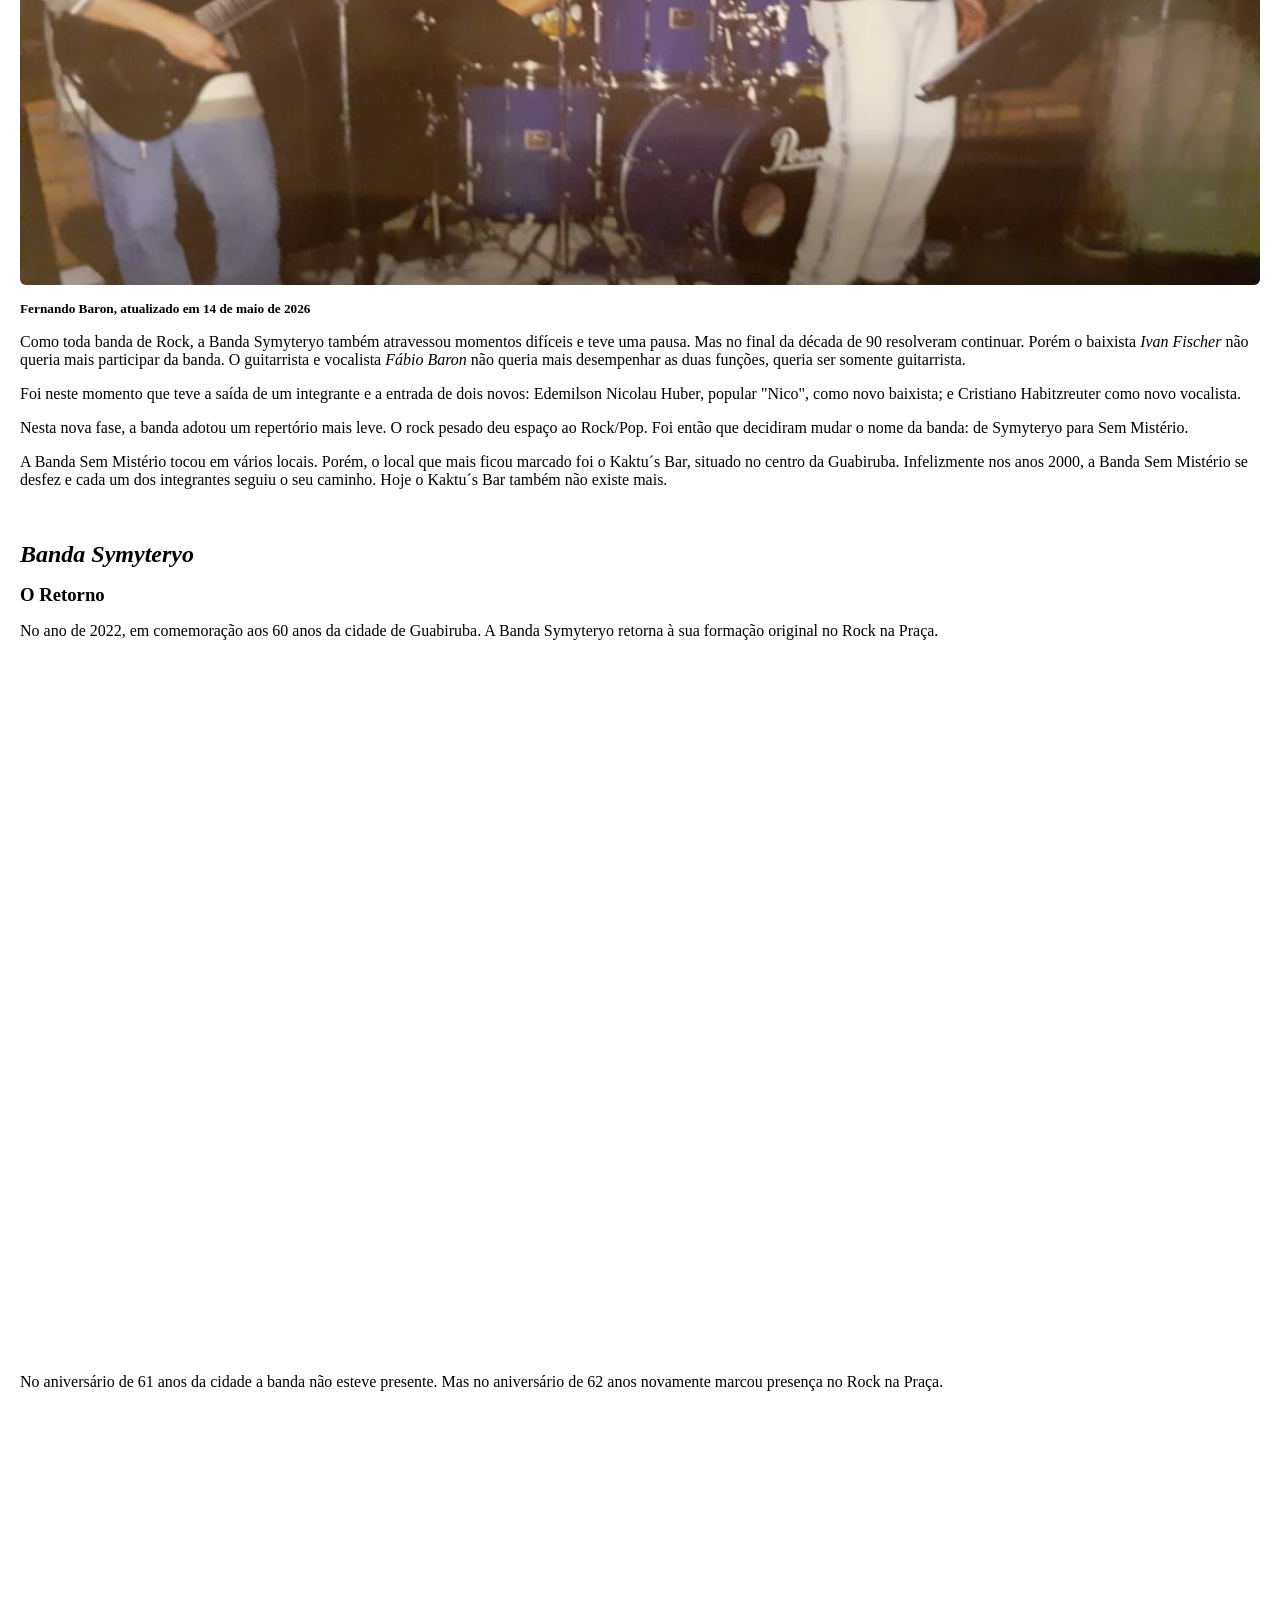
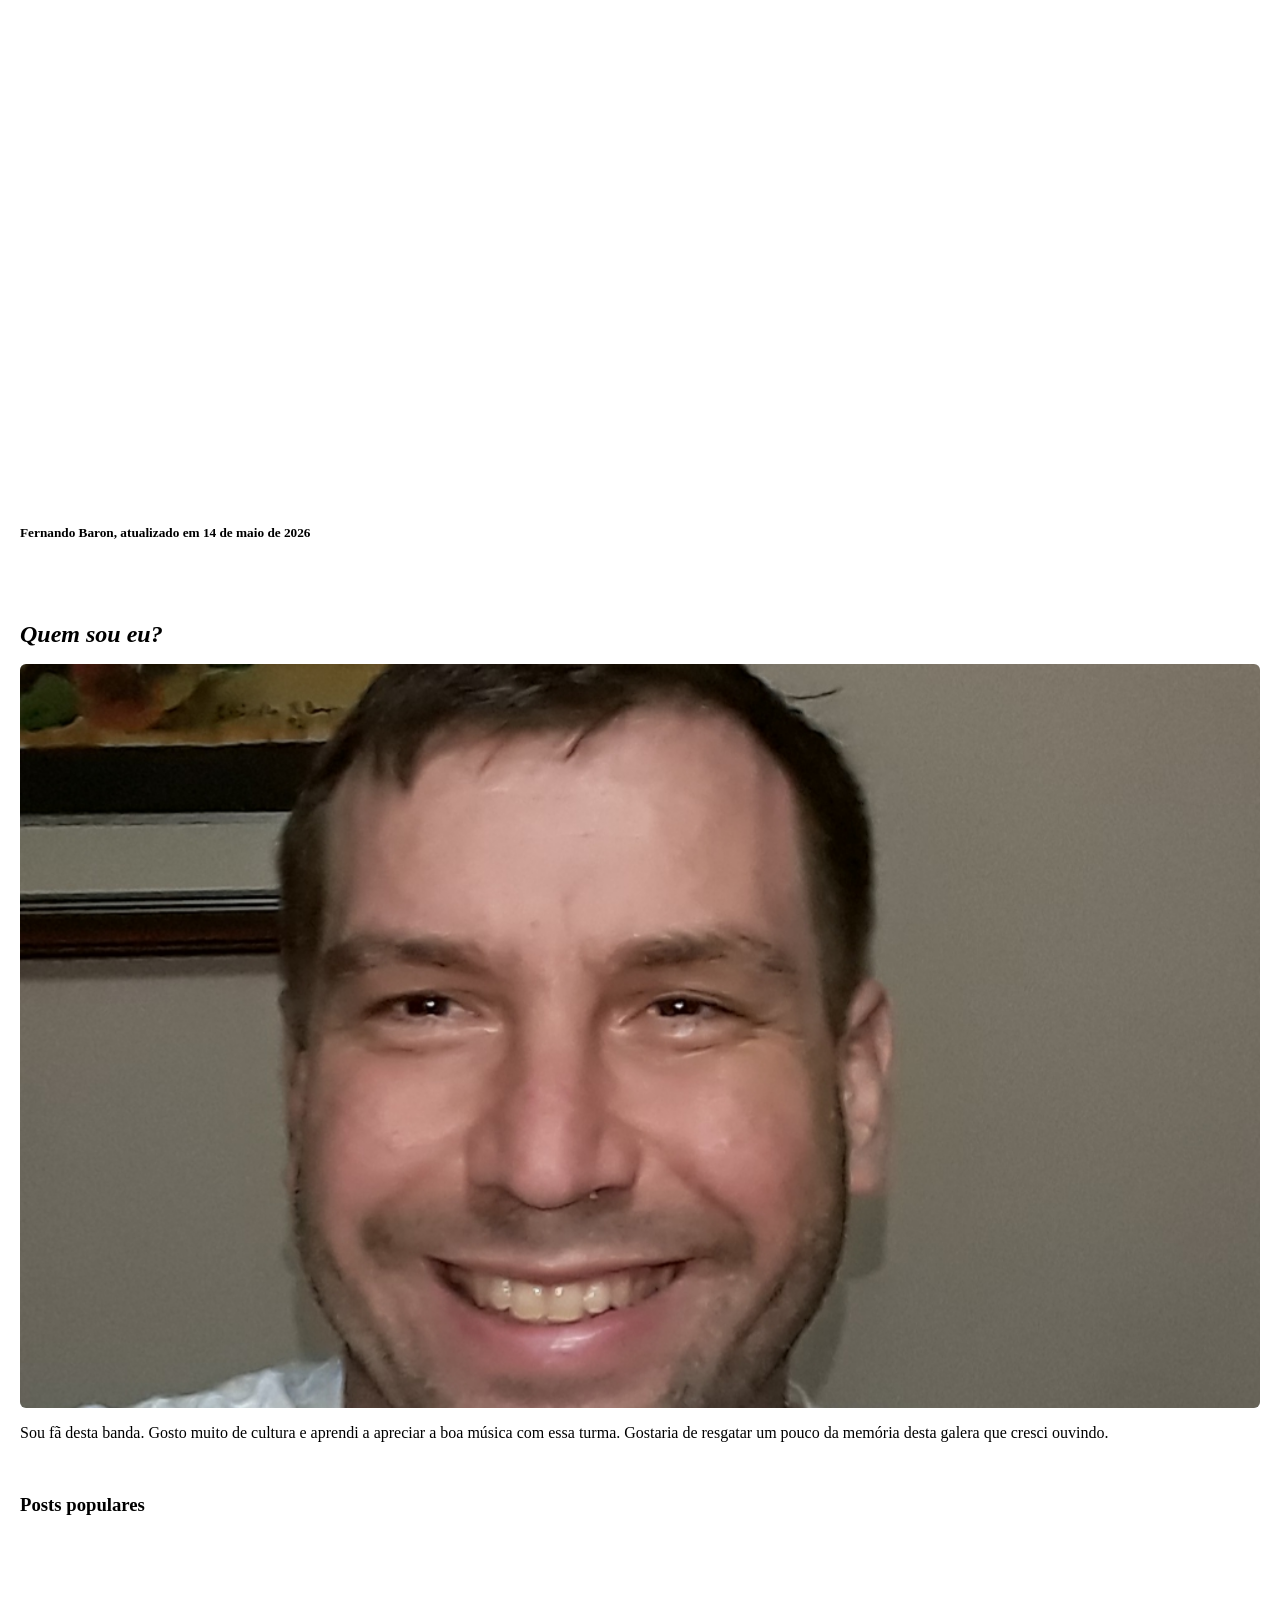
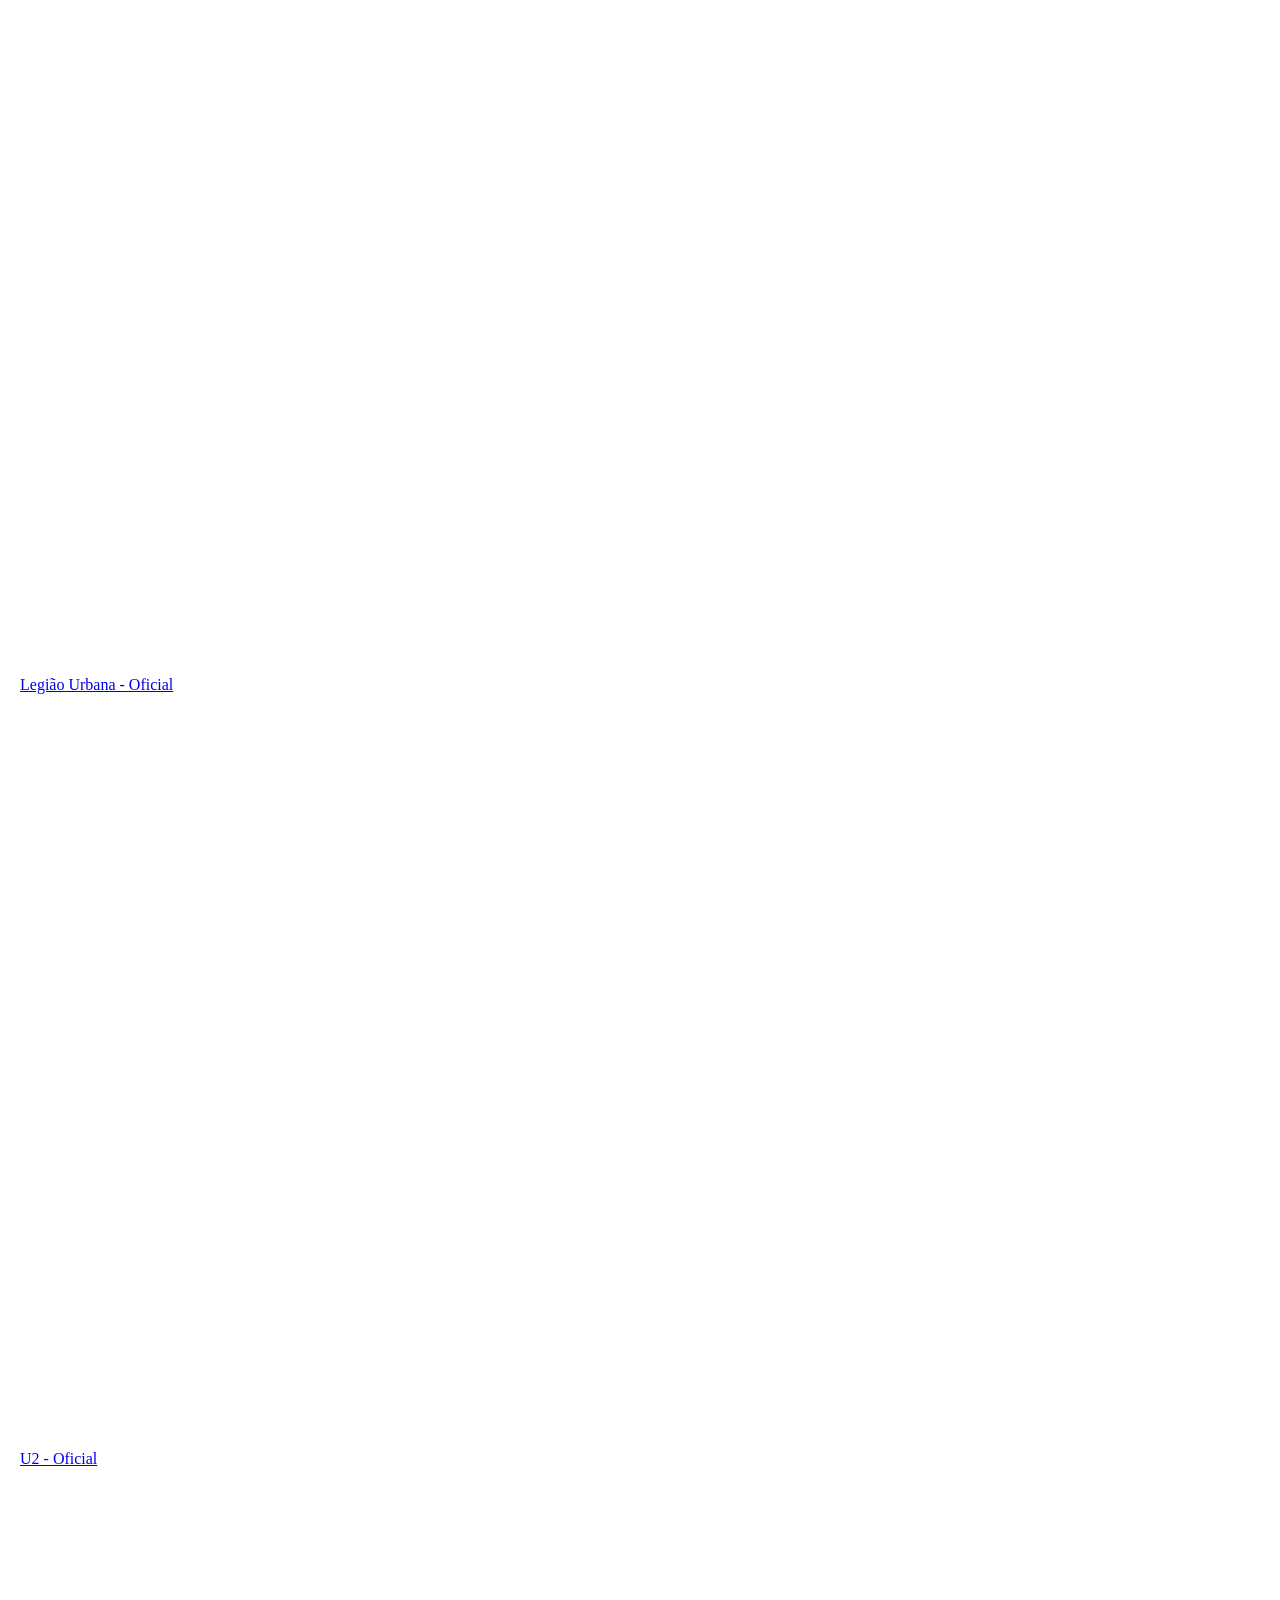
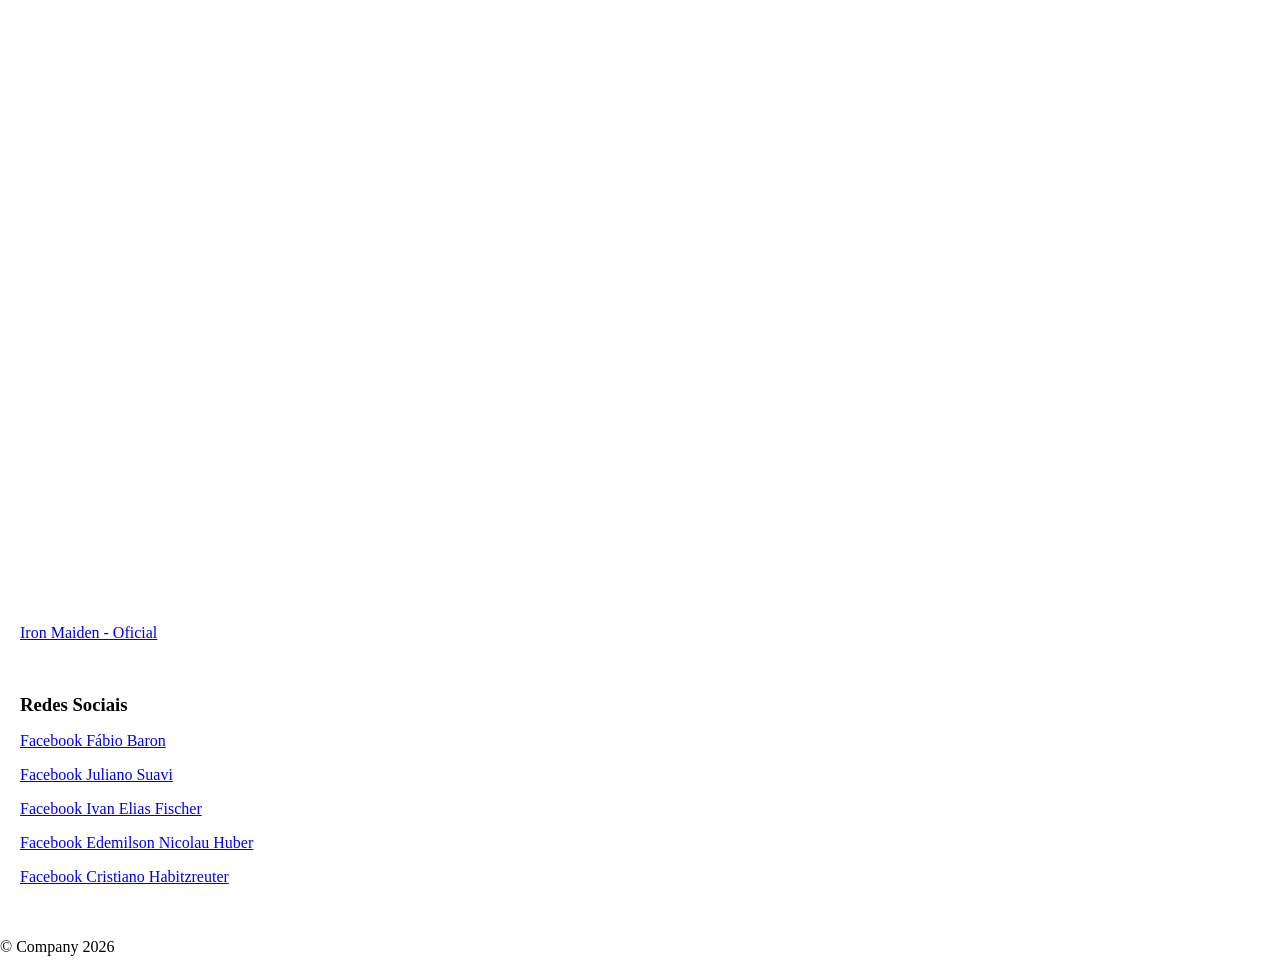
==== commit 20ac2194: "Commit BandaSymyteryoOficial - Ramonez" ====
--- a/index.html
+++ b/index.html
@@ -29,14 +29,15 @@
 
                 <!-- CARD 1 -->
                 <article class="card">
-                    <h2>GUABIRUBA VAI TREMER!!!</h2>
-                    <h2>Sábado, 16 de Maio de 2026</h2>
-                    <h2>Sociedade Esportiva Guabirubense</h2>
+                    
+                    <h2>SHOW INESQUECÍVEL!!!</h2>
+                    <h2>16 de Maio de 2026</h2>
+                    <h2>Sociedade Recreativa Guabirubense</h2>
                     <h2>Tributo à banda SYMYTERYO</h2>
 
                     <div class="foto-full" style="background-image: url('img/bandaCemiterio1.jpeg');"></div>
 
-                    <h5>Fernando Baron, atualizado em 14 de maio de 2026</h5>
+                    <h5>Fernando Baron, atualizado em 17 de maio de 2026</h5>
 
                     <p>Um show especial relembrando os clássicos dos anos 80 e 90, celebrando a amizade e a história do trio de rock formado em 1989 pelo <i>Ivan</i>, <i>Fábio</i>, <i>Raider</i> e que marcou época na nossa cidade.</p>
                 </article>
@@ -48,7 +49,7 @@
 
                     <div class="imgBox" style="background-image: url('img/bandaCemiterio2.jpeg');"></div>
 
-                    <h5>Fernando Baron, atualizado em 14 de maio de 2026</h5>
+                    <h5>Fernando Baron, atualizado em 17 de maio de 2026</h5>
 
                     <p>CONVIDADOS ESPECIAIS:</p>
                     <p>Fram Sens</p>
@@ -62,19 +63,17 @@
 
                 <!-- CARD 3 -->
                 <article class="card">
-                    <h2>Cardápio da noite:</h2>
-
-                    <p>Entrada: Pão com fermentação natural + frios</p>
-                    <p>Porção de frango a passarinho + polenta</p>
-                    <p>Porção de calabresa + fritas</p>
-
-                    <div class="imgBox" style="background-image: url('img/BandaCemiterioGuabirubense.jpeg');"></div>
-
-                    <h5>Fernando Baron, atualizado em 14 de maio de 2026</h5>
-                    
-                    <h2>GARANTA SUA MESA COM 8 LUGARES</h2>
-                    <h2>1º LOTE POR R$ 600,00</h2>
-                    <h2>MESAS LIMITADAS</h2>
+                    
+                    <div class="painelA">
+                        <iframe class="iframe"
+                            src="https://www.youtube.com/embed/3ycKkAM2Nks?si=eokRzhSukql8Kb-L" 
+                            allowfullscreen>
+                        </iframe>
+                    </div>
+
+                    <h5>Fernando Baron, atualizado em 17 de maio de 2026</h5>
+                    
+                    <h2>GUABIRUBA ESTREMECEU!!!</h2>
                     
                 </article>
 
--- a/css/layout.css
+++ b/css/layout.css
@@ -180,7 +180,7 @@
     width: 100vw;
     margin-left: 50%;
     transform: translateX(-50%);
-    padding-top: 180%; /* aumenta a área visível */
+    padding-top: 150%; /* aumenta a área visível */
     background-size: cover;
     background-position: top center; /* mostra mais do topo */
     background-repeat: no-repeat;
@@ -198,16 +198,16 @@
 }
 
 /* FOTO 3 — Mapa das mesas (quase quadrada) */
-.row-full .card:nth-of-type(3) div[style*="background-image"] {
+/*.row-full .card:nth-of-type(3) div[style*="background-image"] {
     width: 100vw;
     margin-left: 50%;
     transform: translateX(-50%);
     padding-top: 125%; /* mostra mais do topo e do rodapé */
-    background-size: contain; /* garante que nada seja cortado */
-    background-position: center;
-    background-repeat: no-repeat;
-}
-
+/*    background-size: contain;*/ /* garante que nada seja cortado */
+/*  background-position: center;
+    background-repeat: no-repeat;
+}
+*/
 h2 {
     font-style: italic;
 }
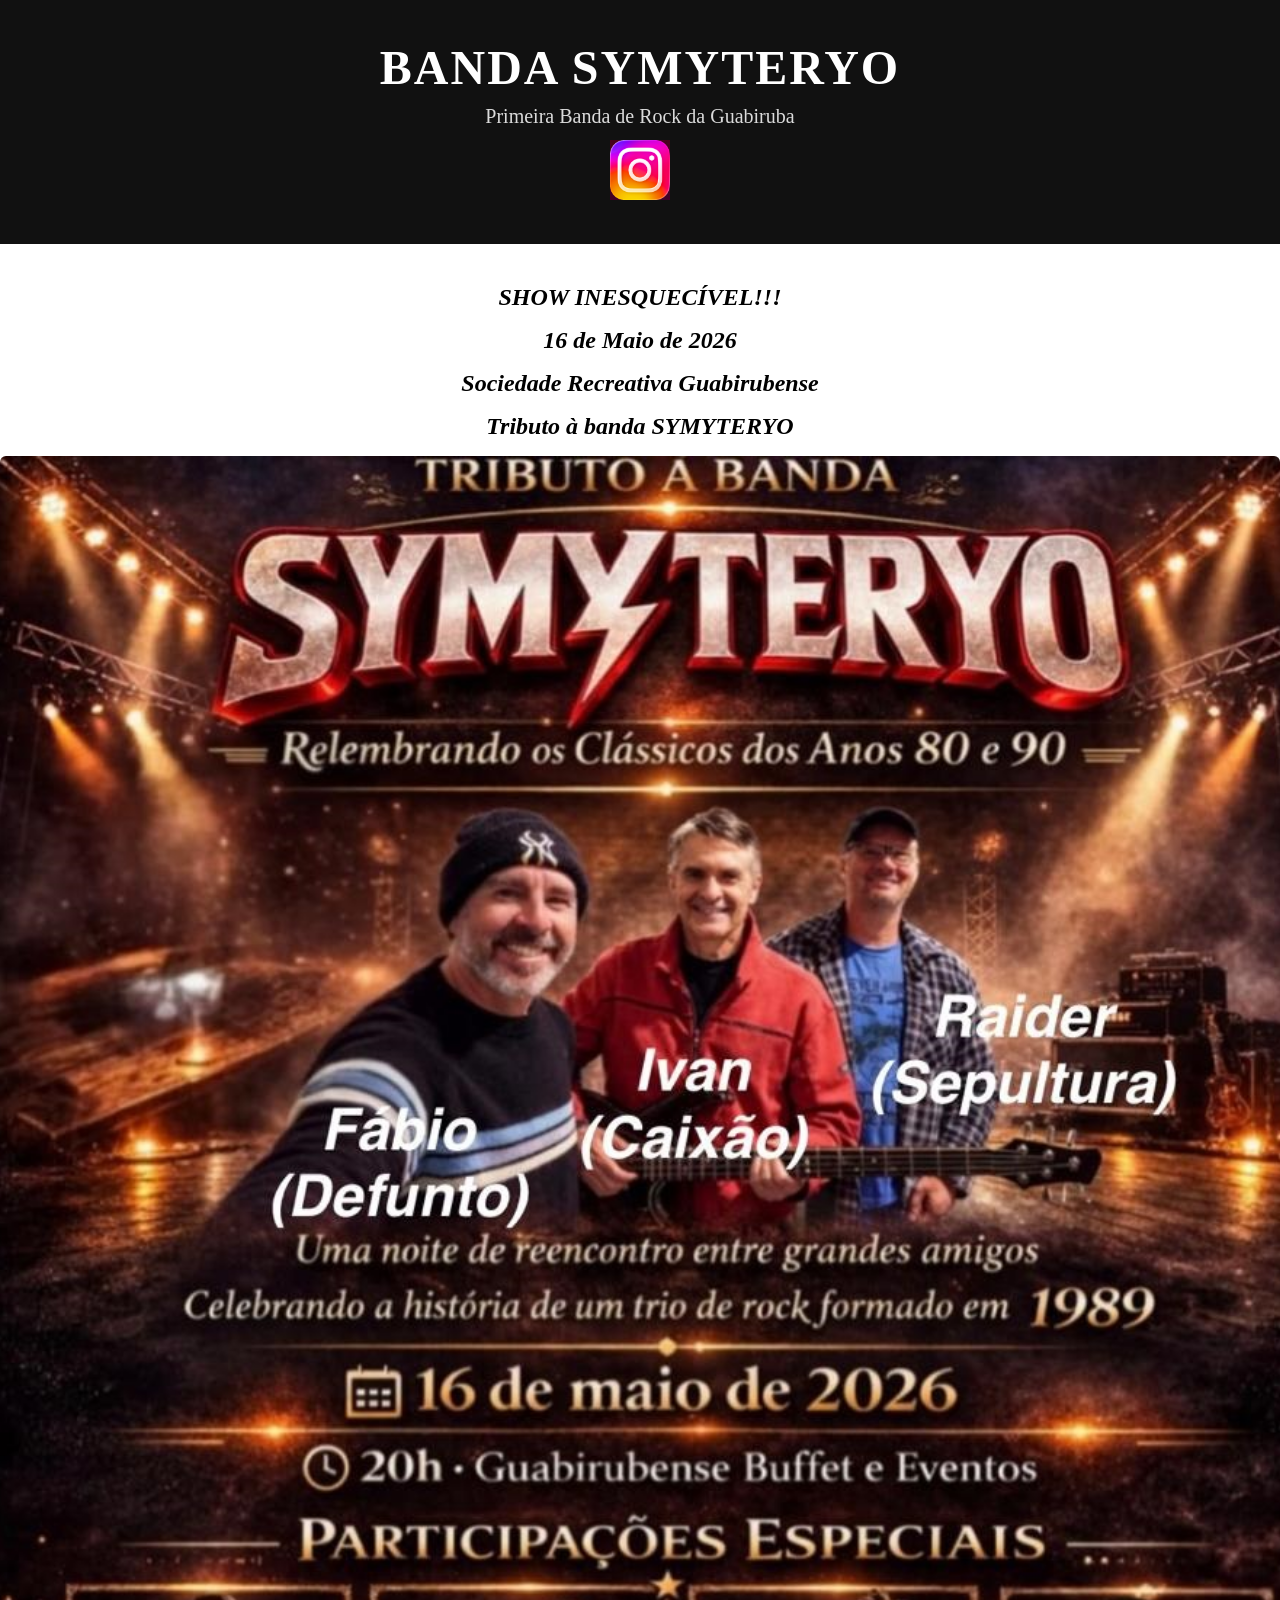
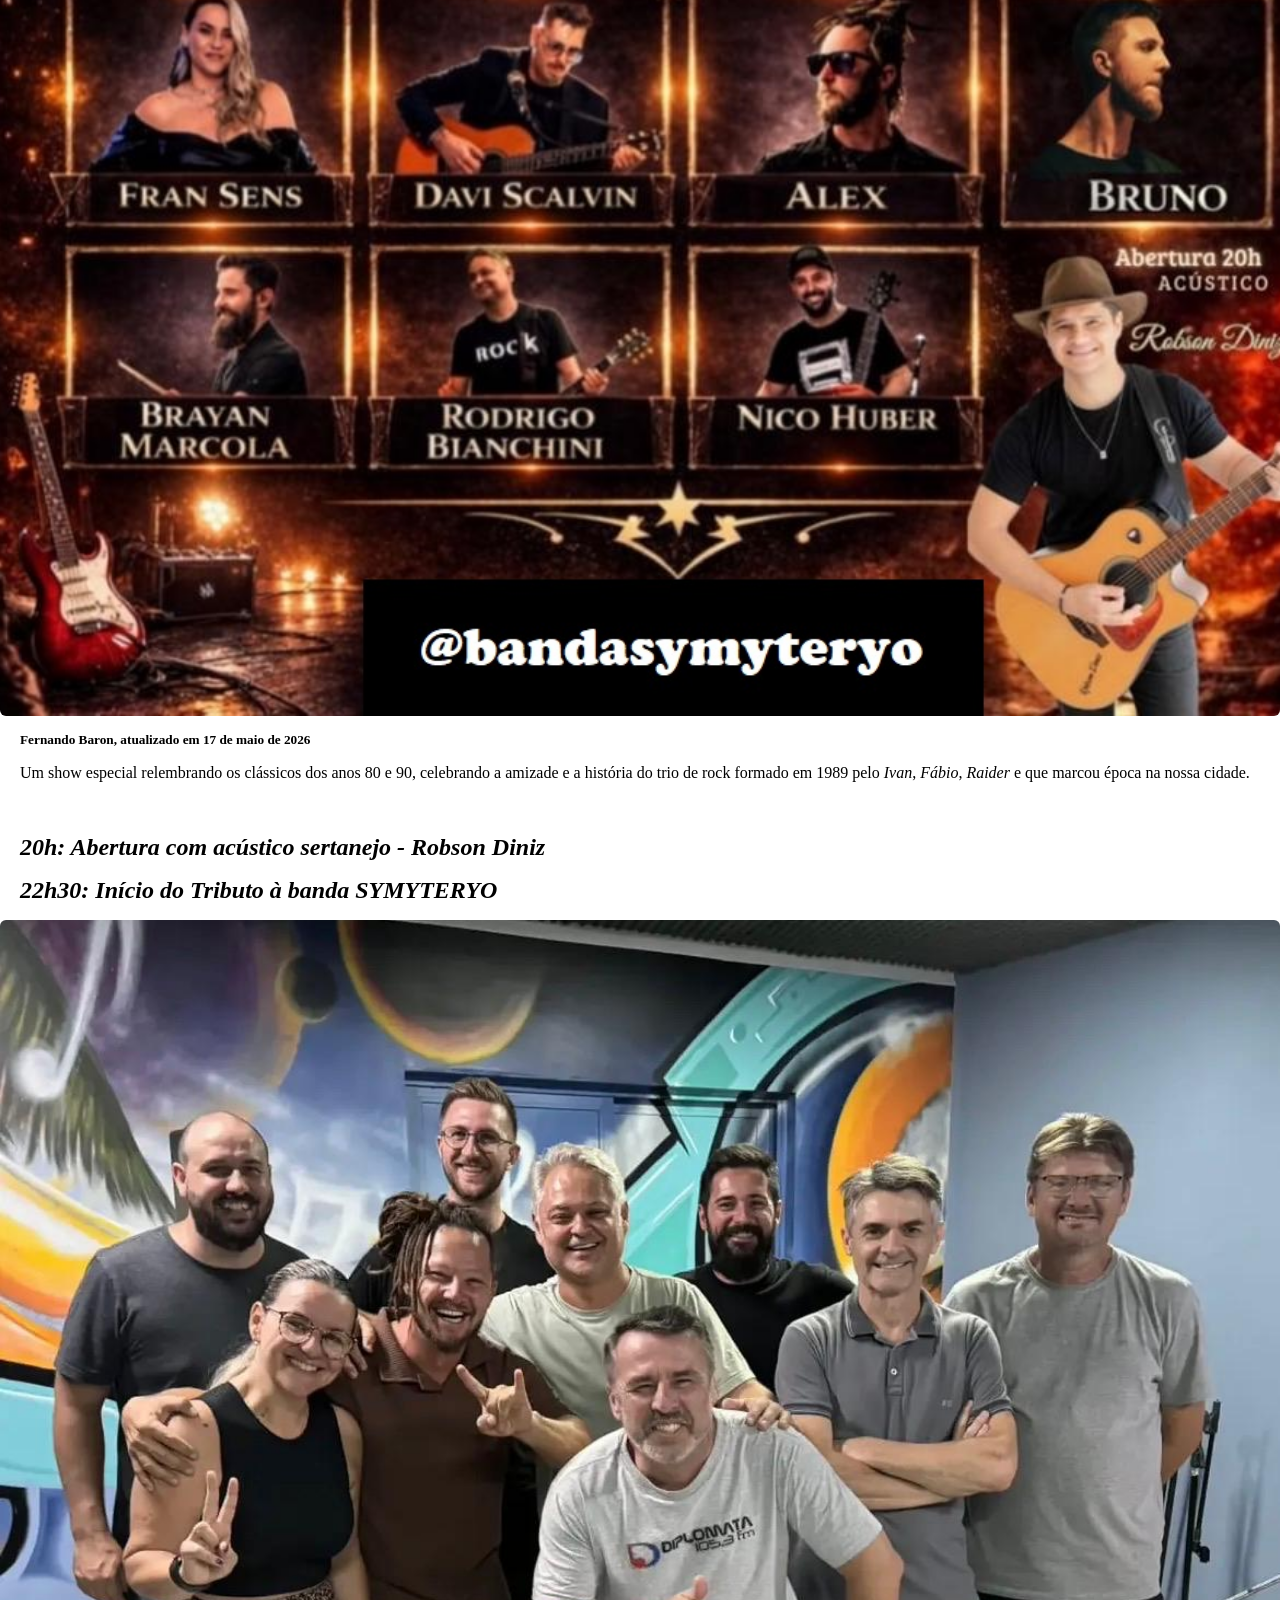
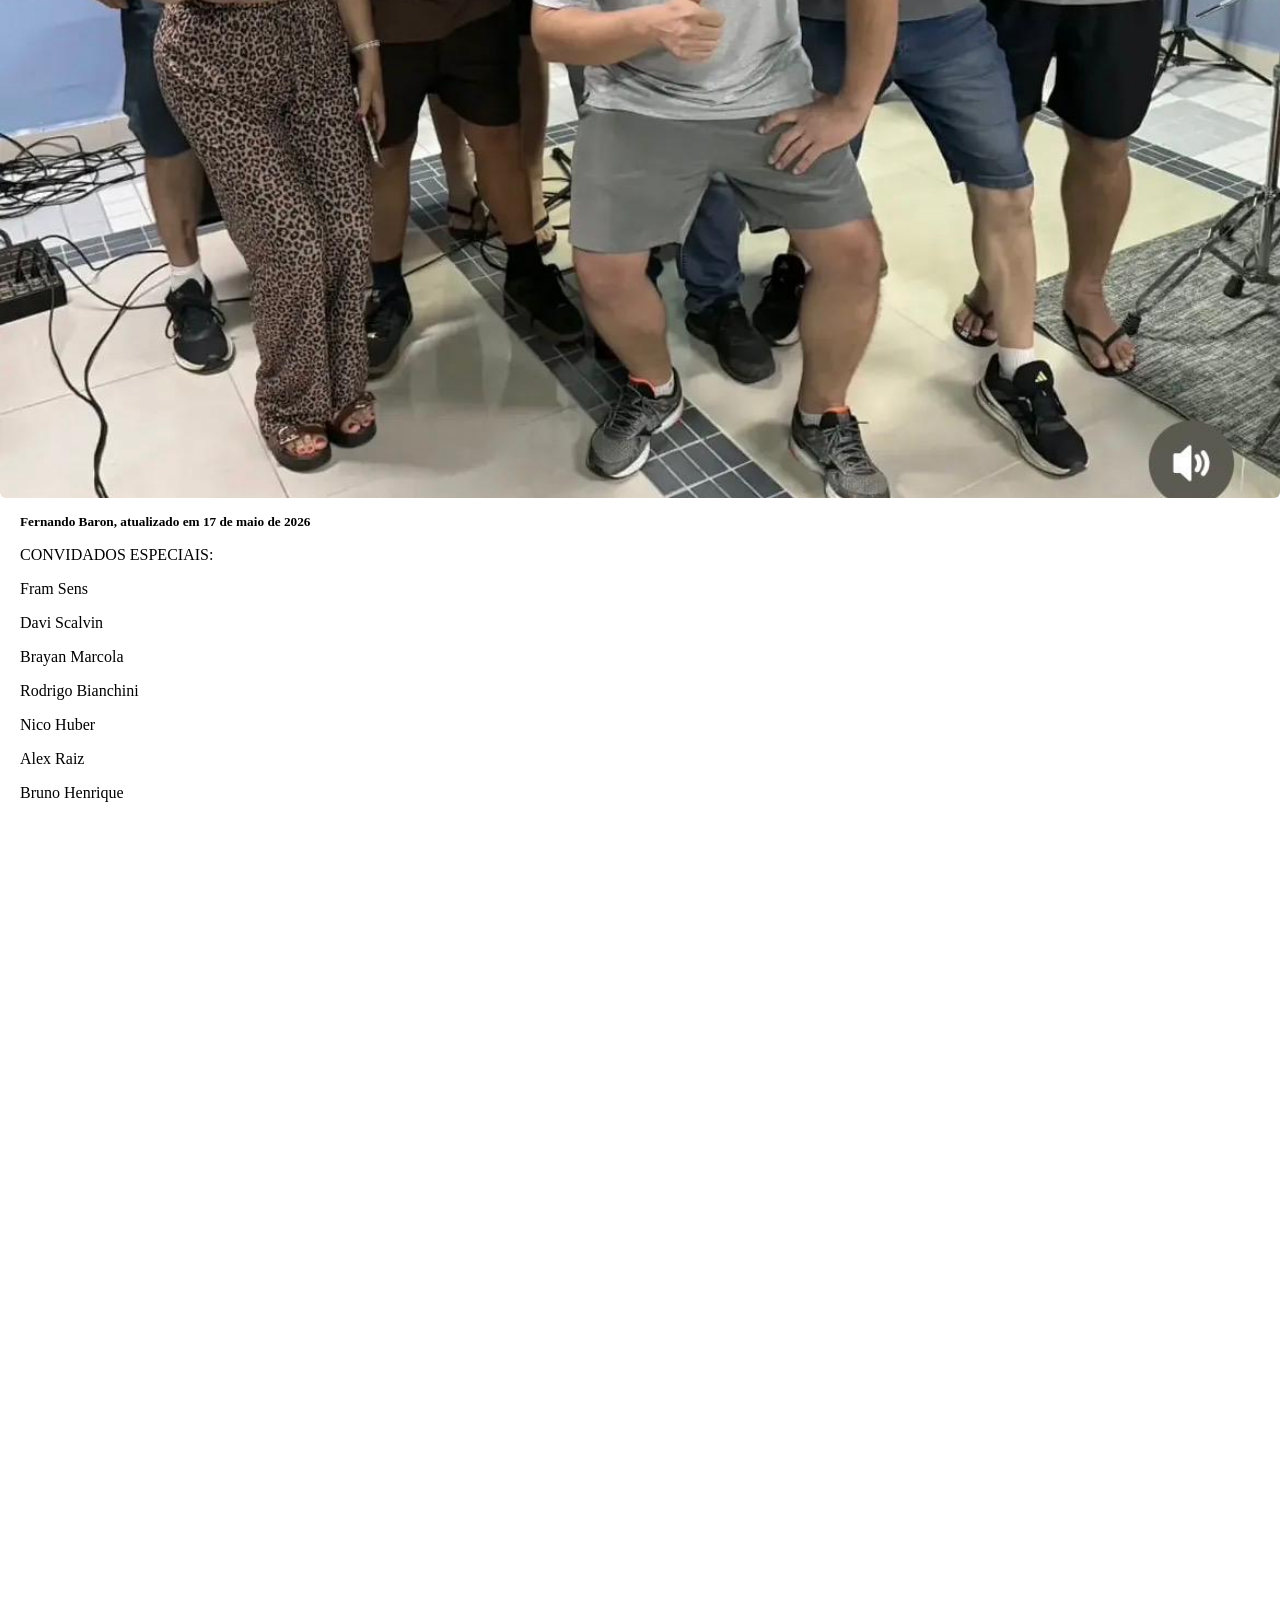
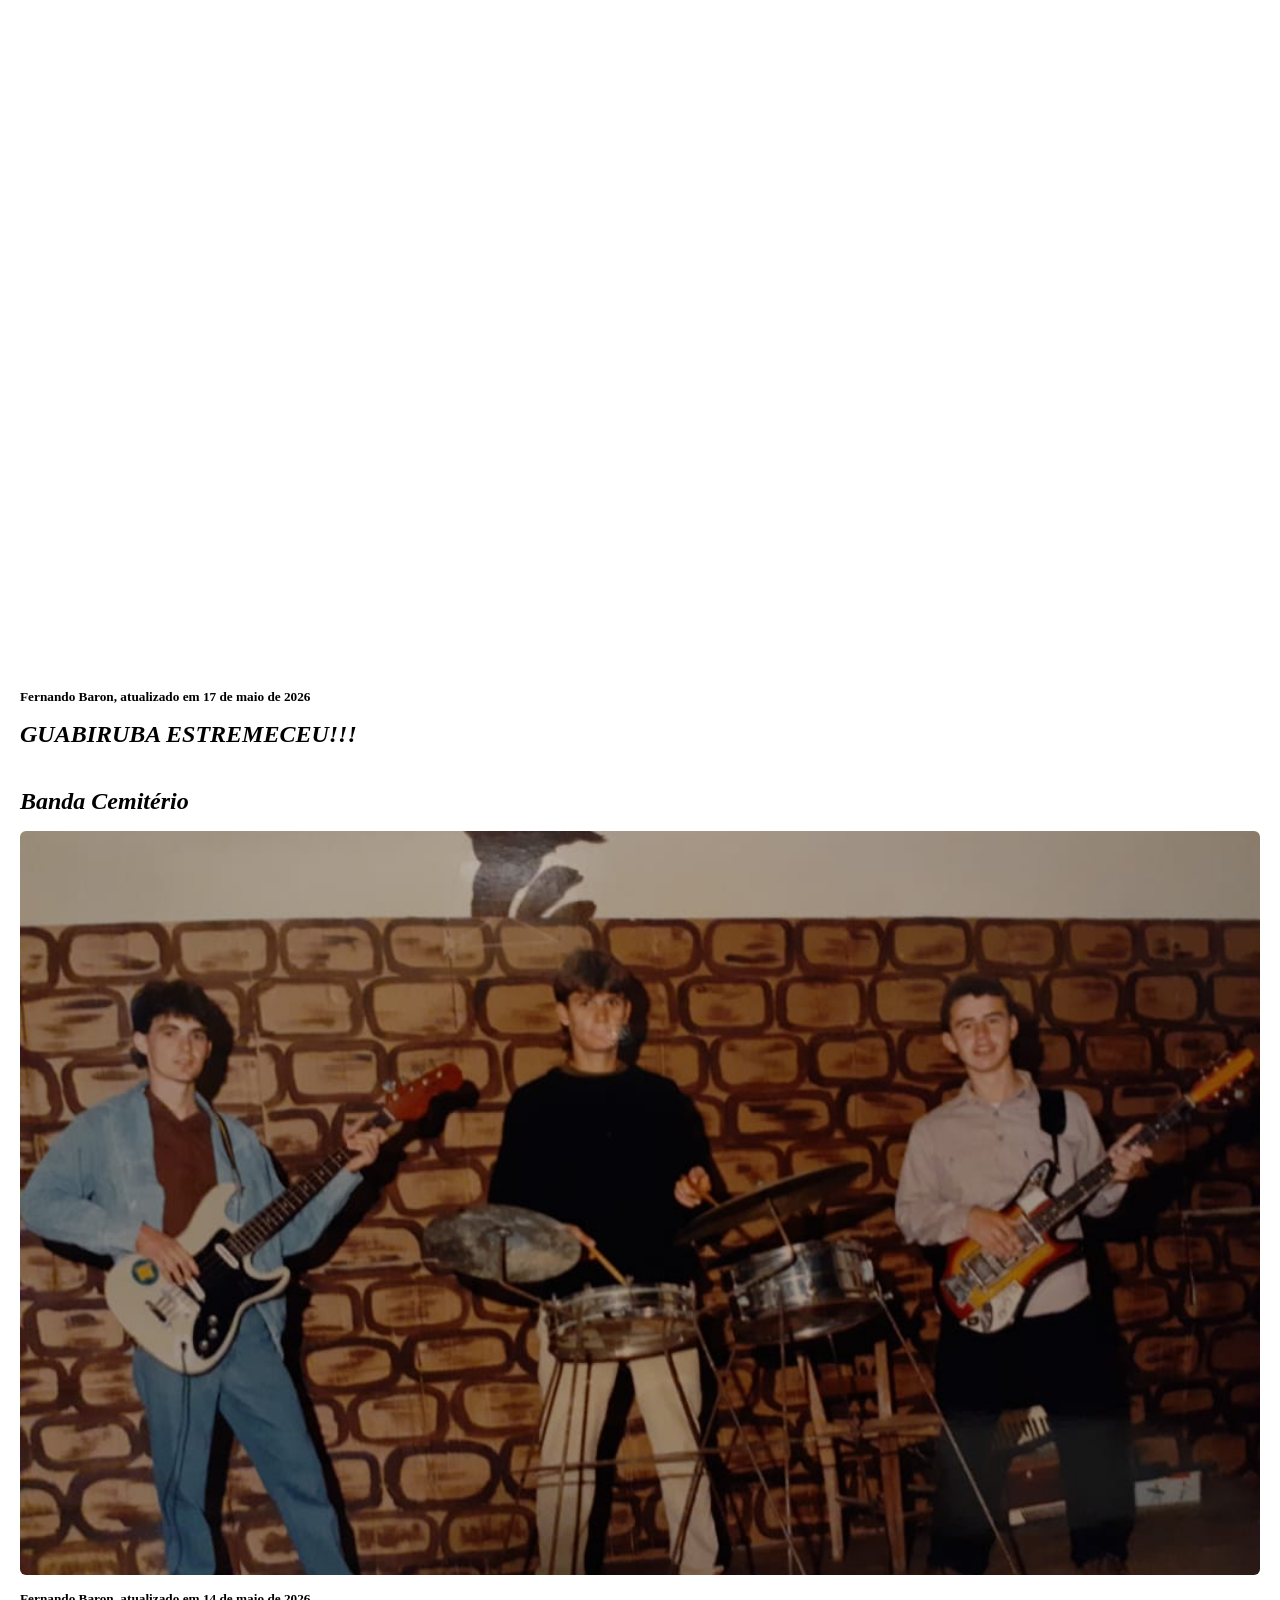
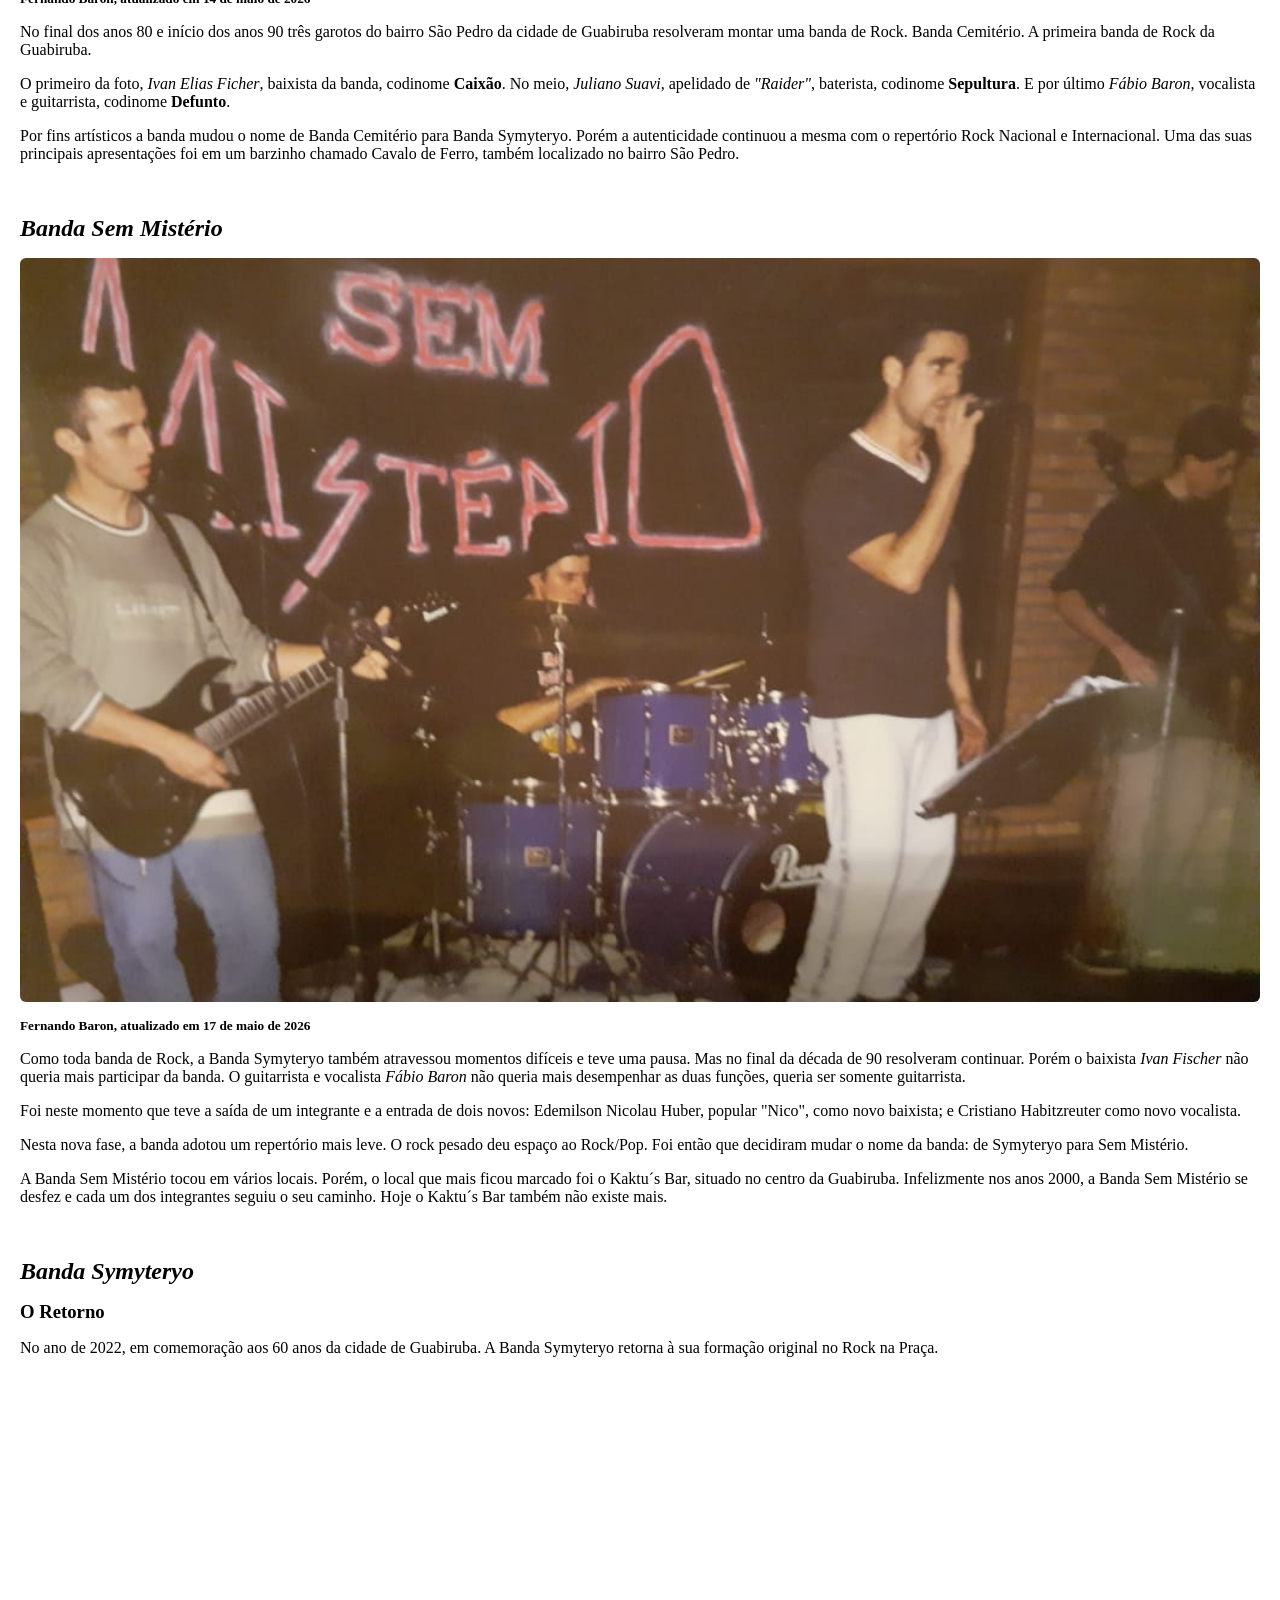
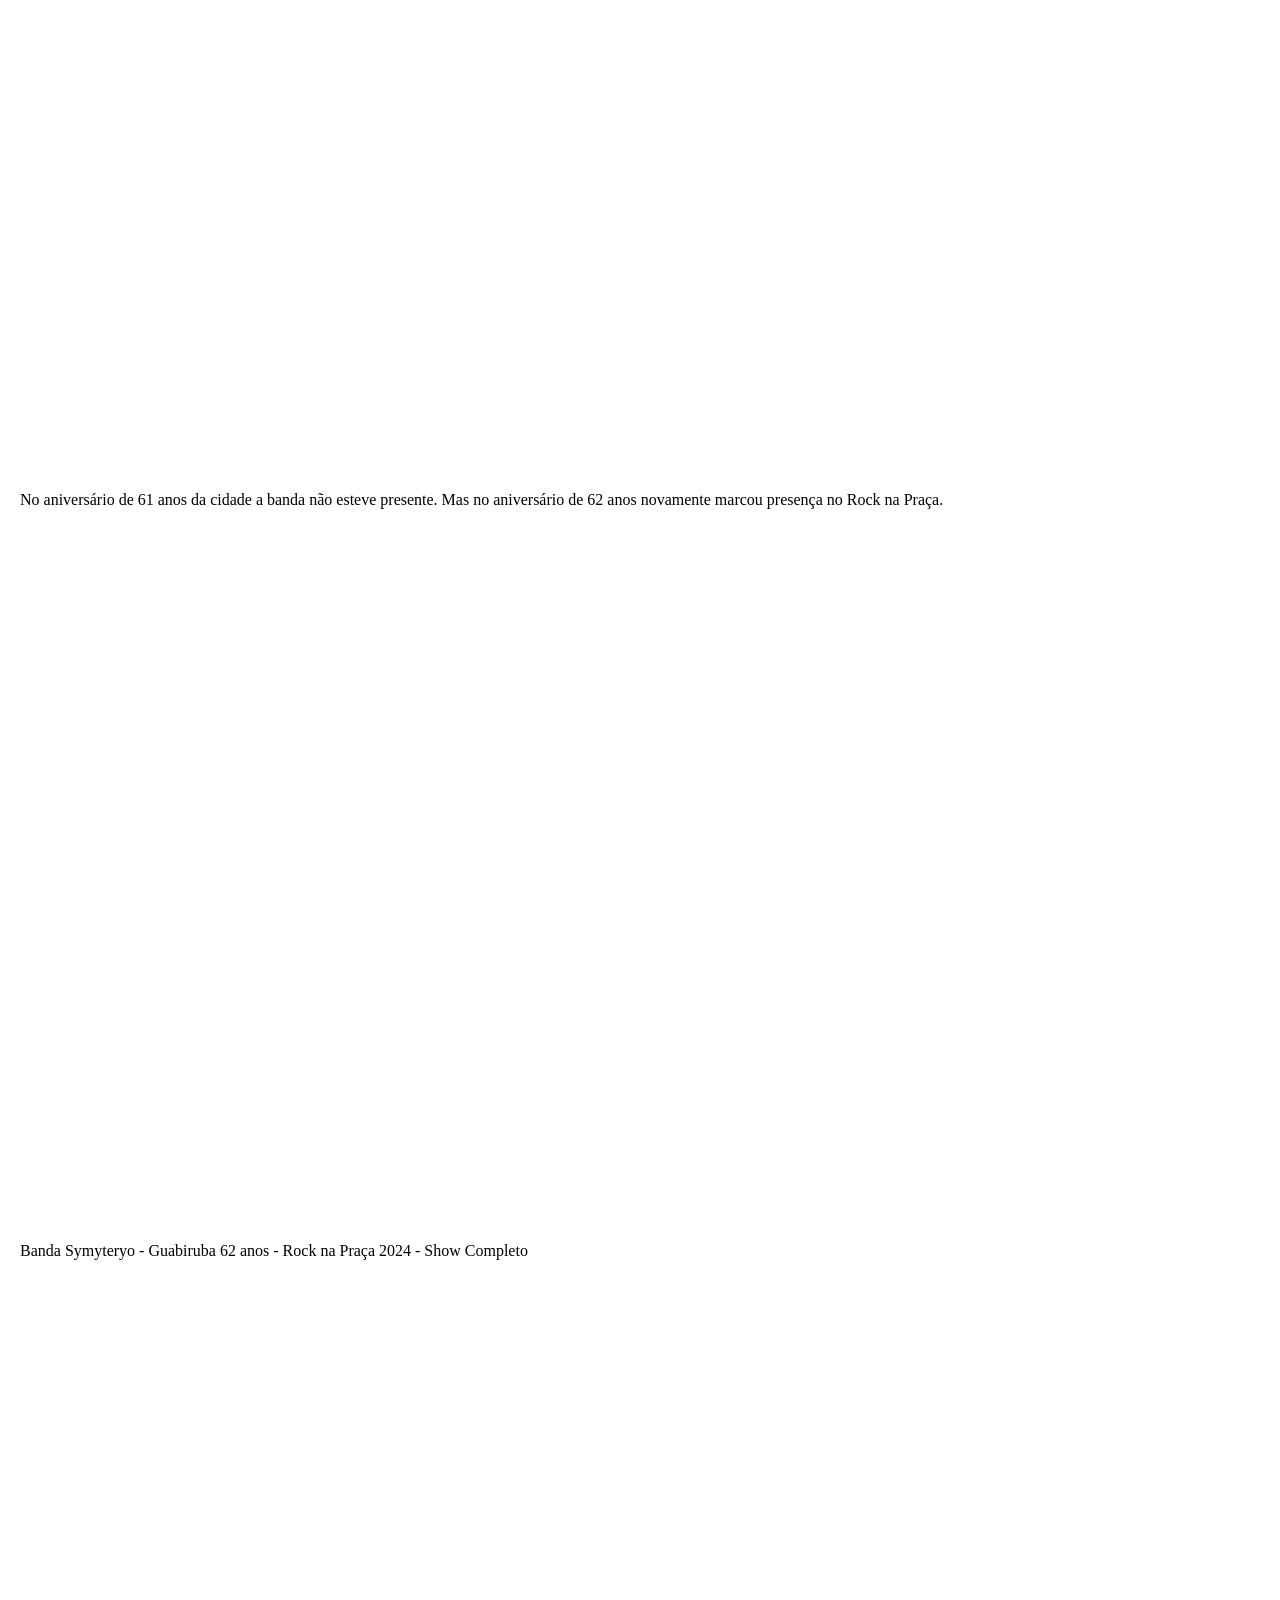
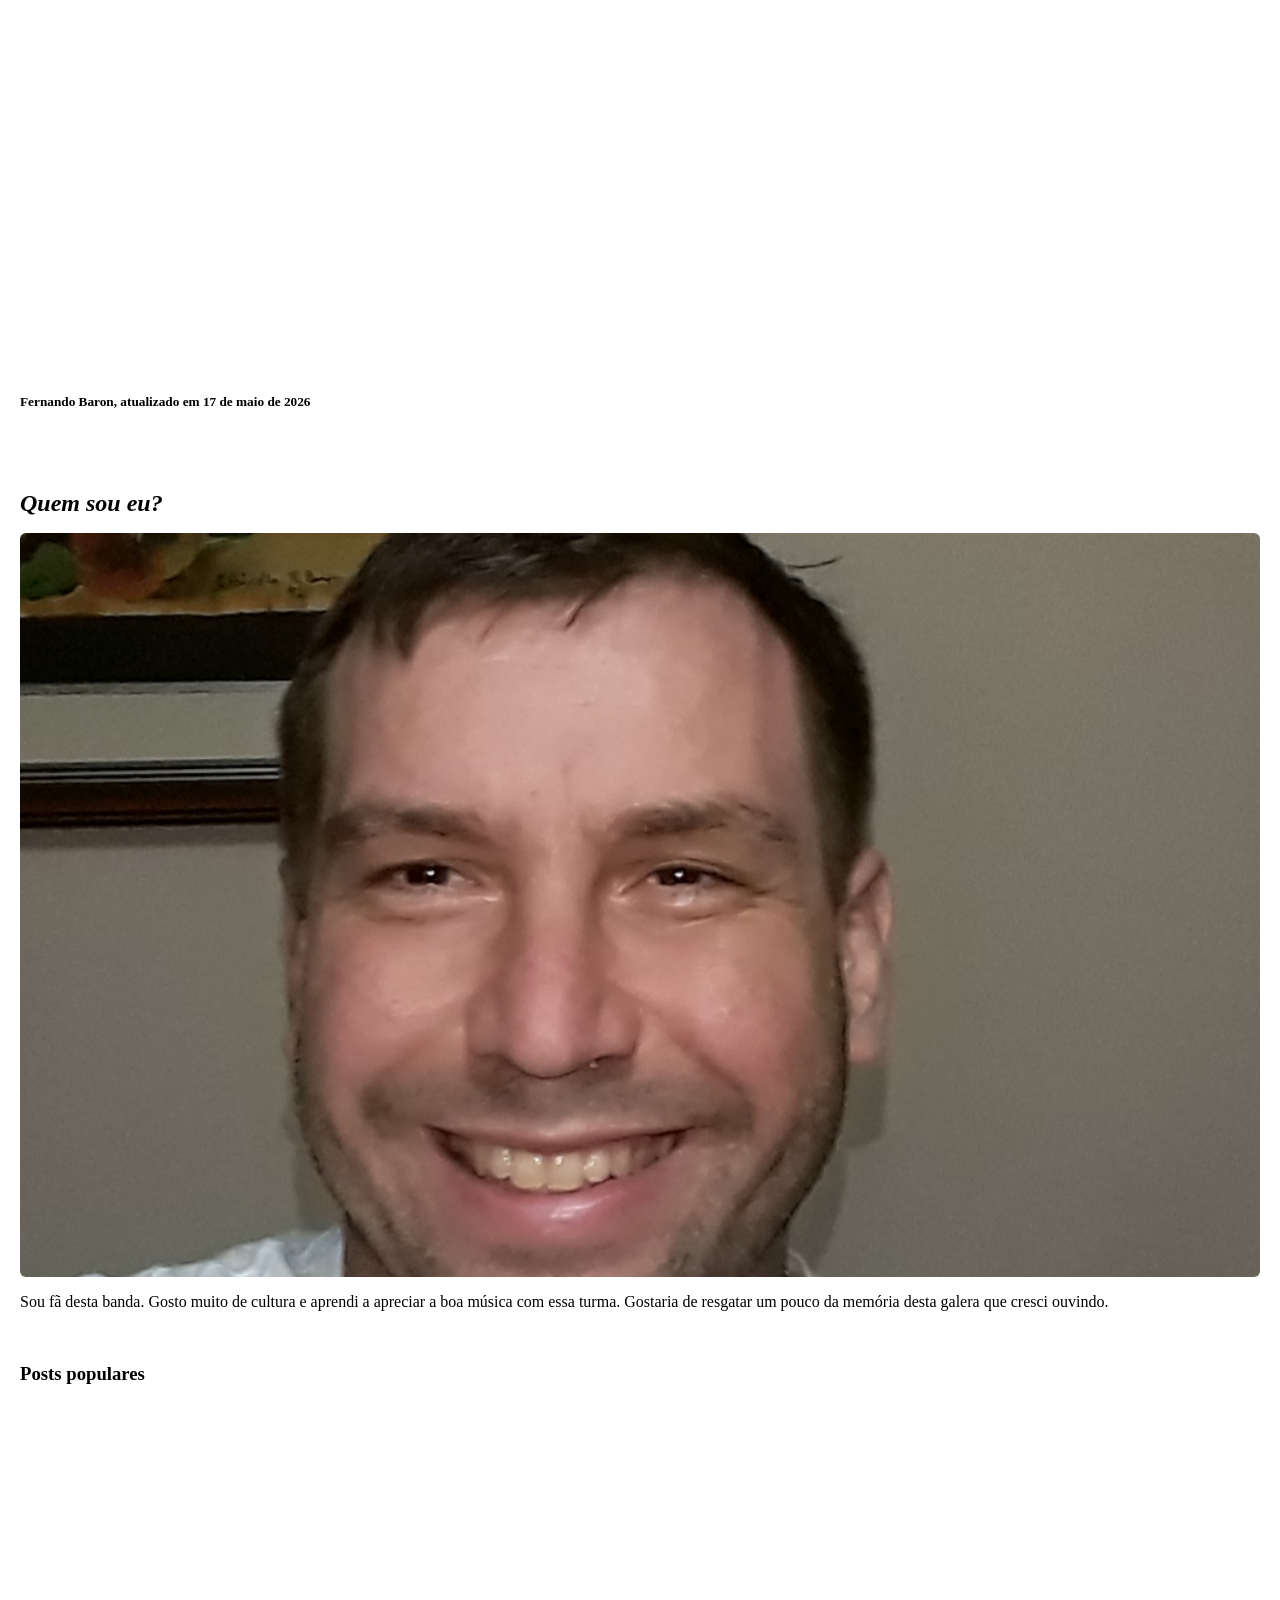
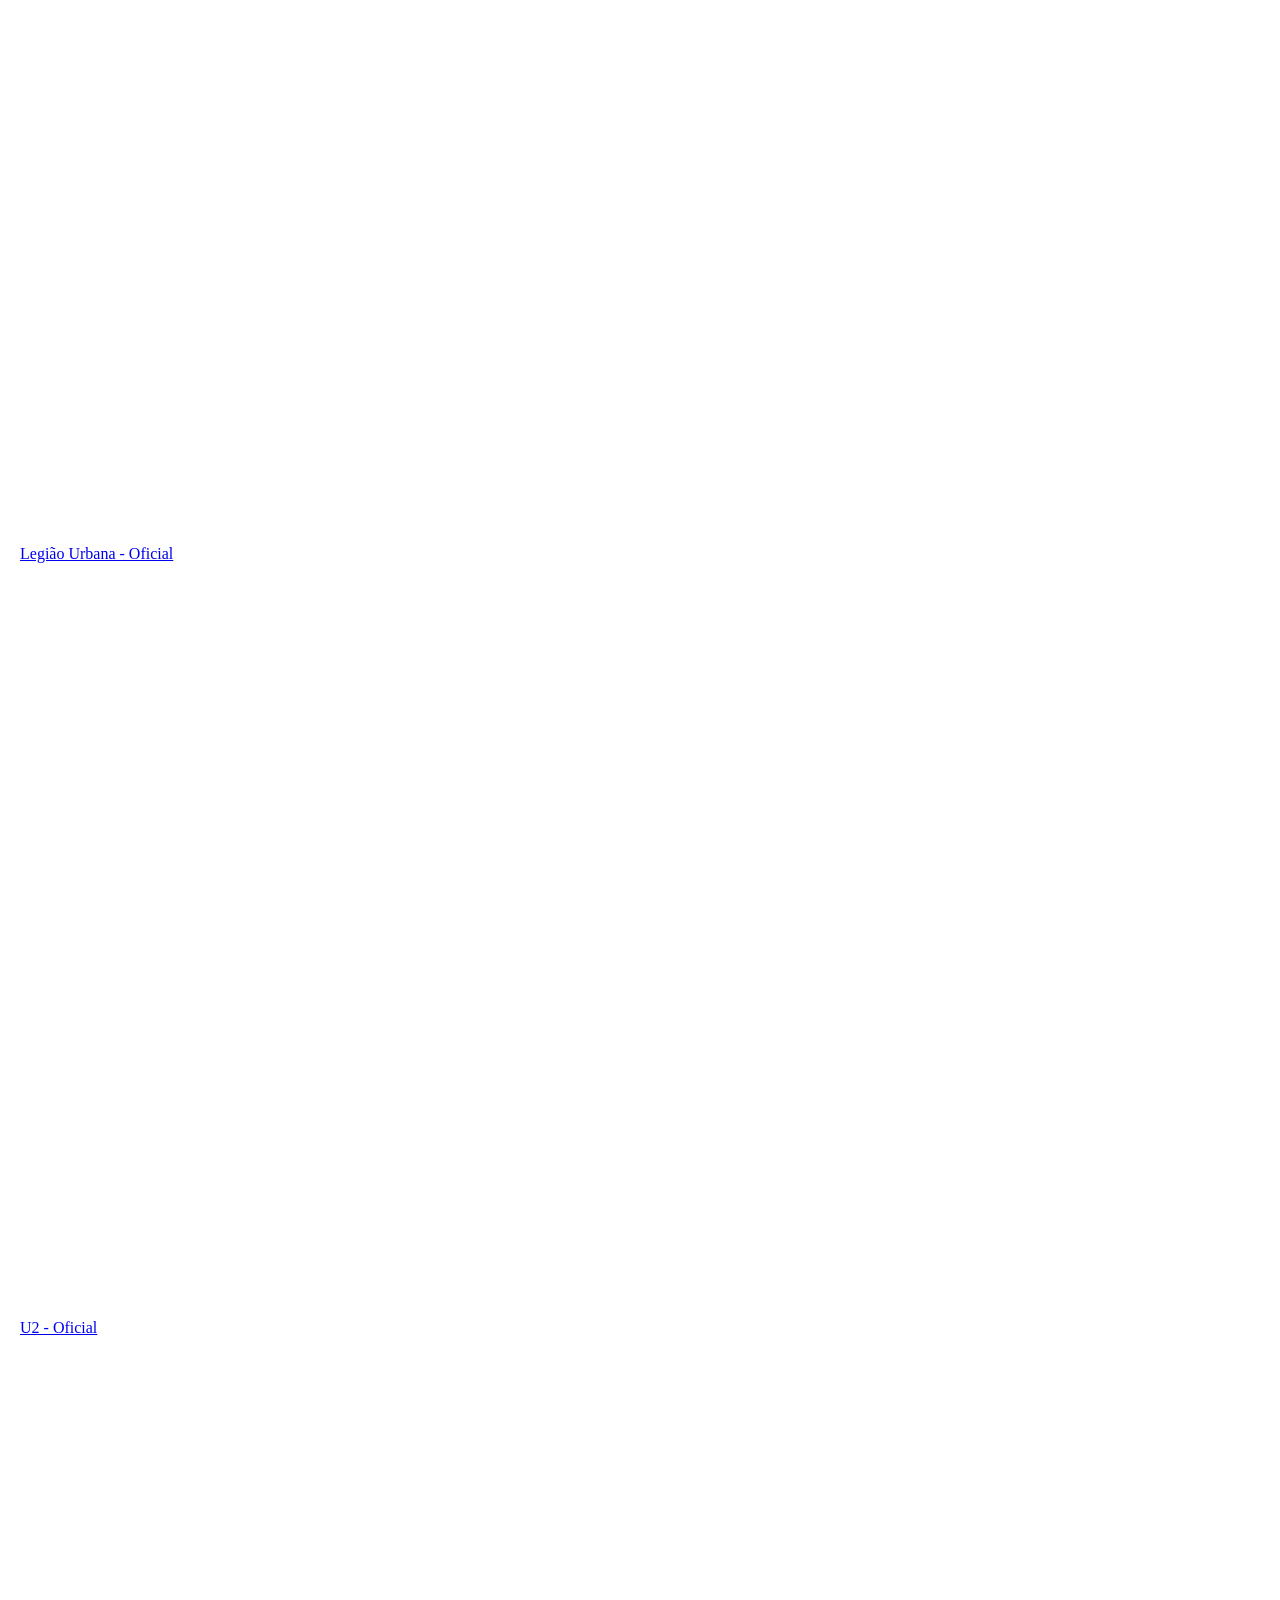
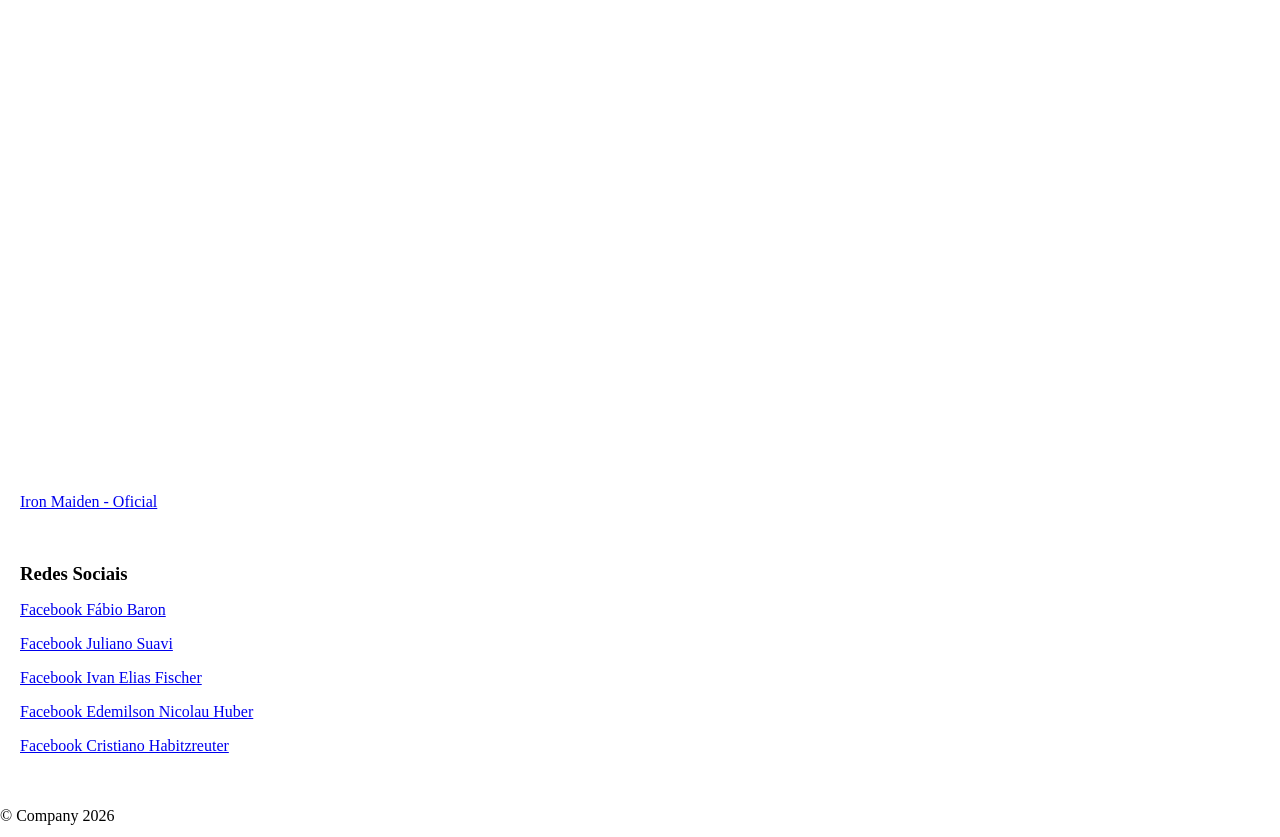
==== commit d4cde91a: "Commit BandaSymyteryoOficial - MúsicaAutoralOficial" ====
--- a/index.html
+++ b/index.html
@@ -70,6 +70,13 @@
                             allowfullscreen>
                         </iframe>
                     </div>
+                    
+                    <div class="painelA">
+                        <iframe class="iframe"
+                            src="https://www.youtube.com/embed/dIJ5qoHJRW8?si=XWtEbytPlMIkT7Uu" 
+                            allowfullscreen>
+                        </iframe>
+                    </div>
 
                     <h5>Fernando Baron, atualizado em 17 de maio de 2026</h5>
                     
@@ -102,7 +109,7 @@
                 <article class="card">
                     <h2>Banda Sem Mistério</h2>
                     <div class="imgBox" style="background-image: url('img/semMisterio.jpg');"></div>
-                    <h5>Fernando Baron, atualizado em 14 de maio de 2026</h5>
+                    <h5>Fernando Baron, atualizado em 17 de maio de 2026</h5>
 
                     <p>Como toda banda de Rock, a Banda Symyteryo também atravessou momentos difíceis e teve uma pausa. Mas no final da década de 90 resolveram continuar. Porém o baixista <i>Ivan Fischer</i> não queria mais participar da banda. O guitarrista e vocalista <i>Fábio Baron</i> não queria mais desempenhar as duas funções, queria ser somente guitarrista.</p>
 
@@ -136,8 +143,17 @@
                             allowfullscreen>
                         </iframe>
                     </div>
-
-                    <h5>Fernando Baron, atualizado em 14 de maio de 2026</h5>
+                    
+                    <p>Banda Symyteryo - Guabiruba 62 anos - Rock na Praça 2024 - Show Completo</p>
+
+                    <div class="painelA">
+                        <iframe class="iframe"
+                            src="https://www.youtube.com/embed/5WQJW9mSiQQ?si=y4aI_QhzJDPXTtGI" 
+                            allowfullscreen>
+                        </iframe>
+                    </div>
+
+                    <h5>Fernando Baron, atualizado em 17 de maio de 2026</h5>
                 </article>
 
             </div>
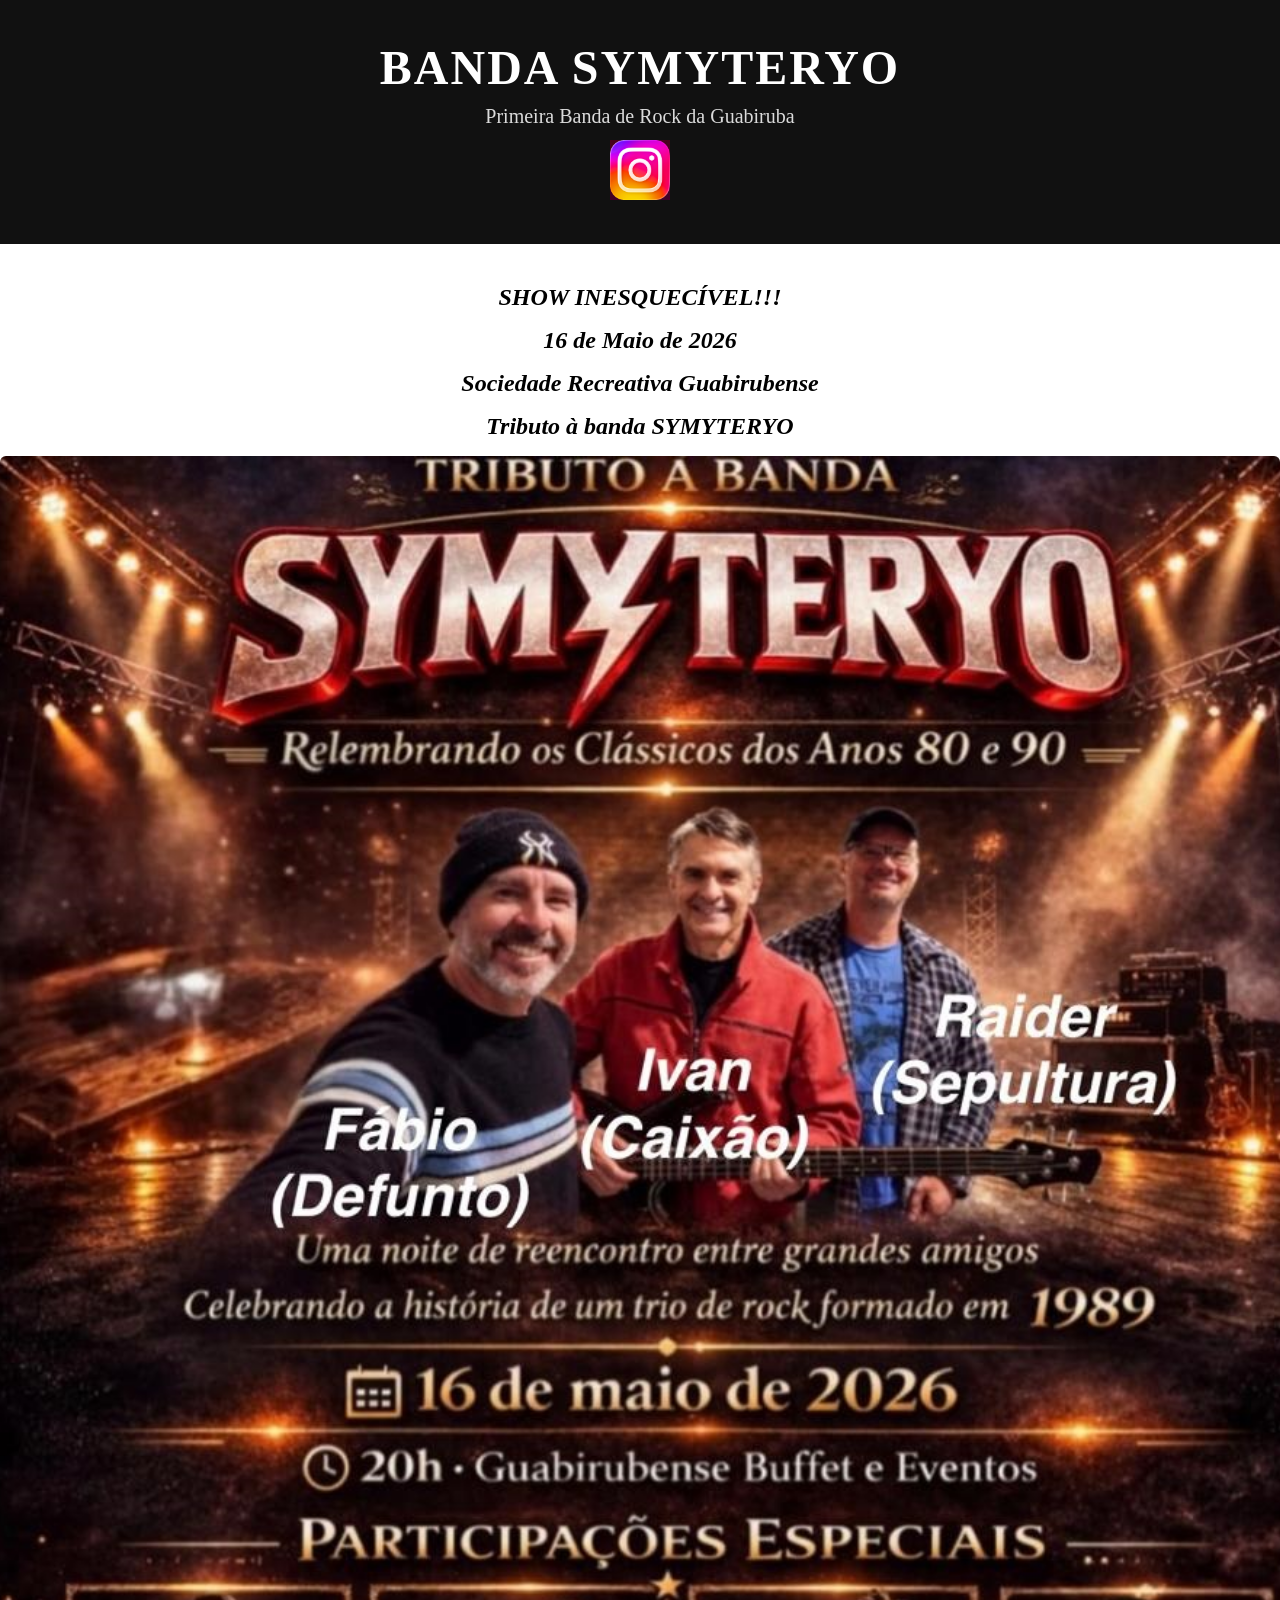
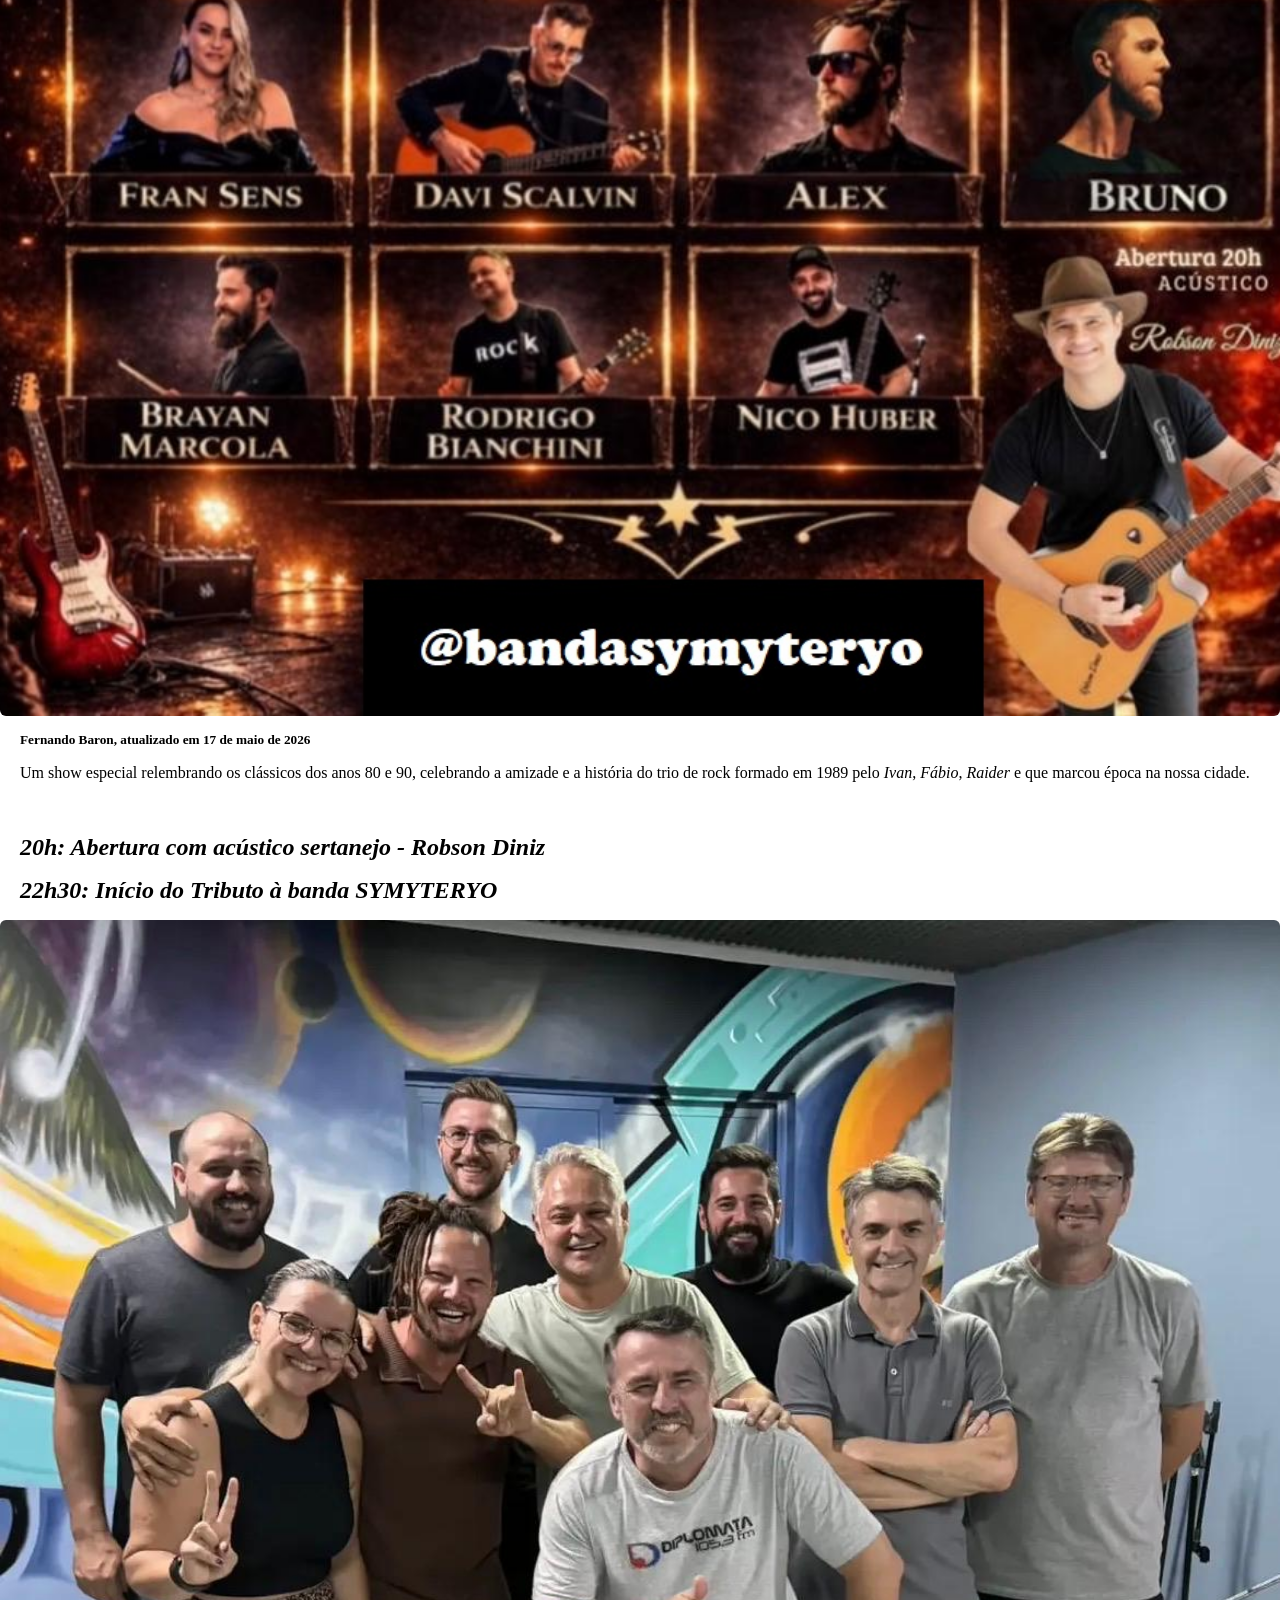
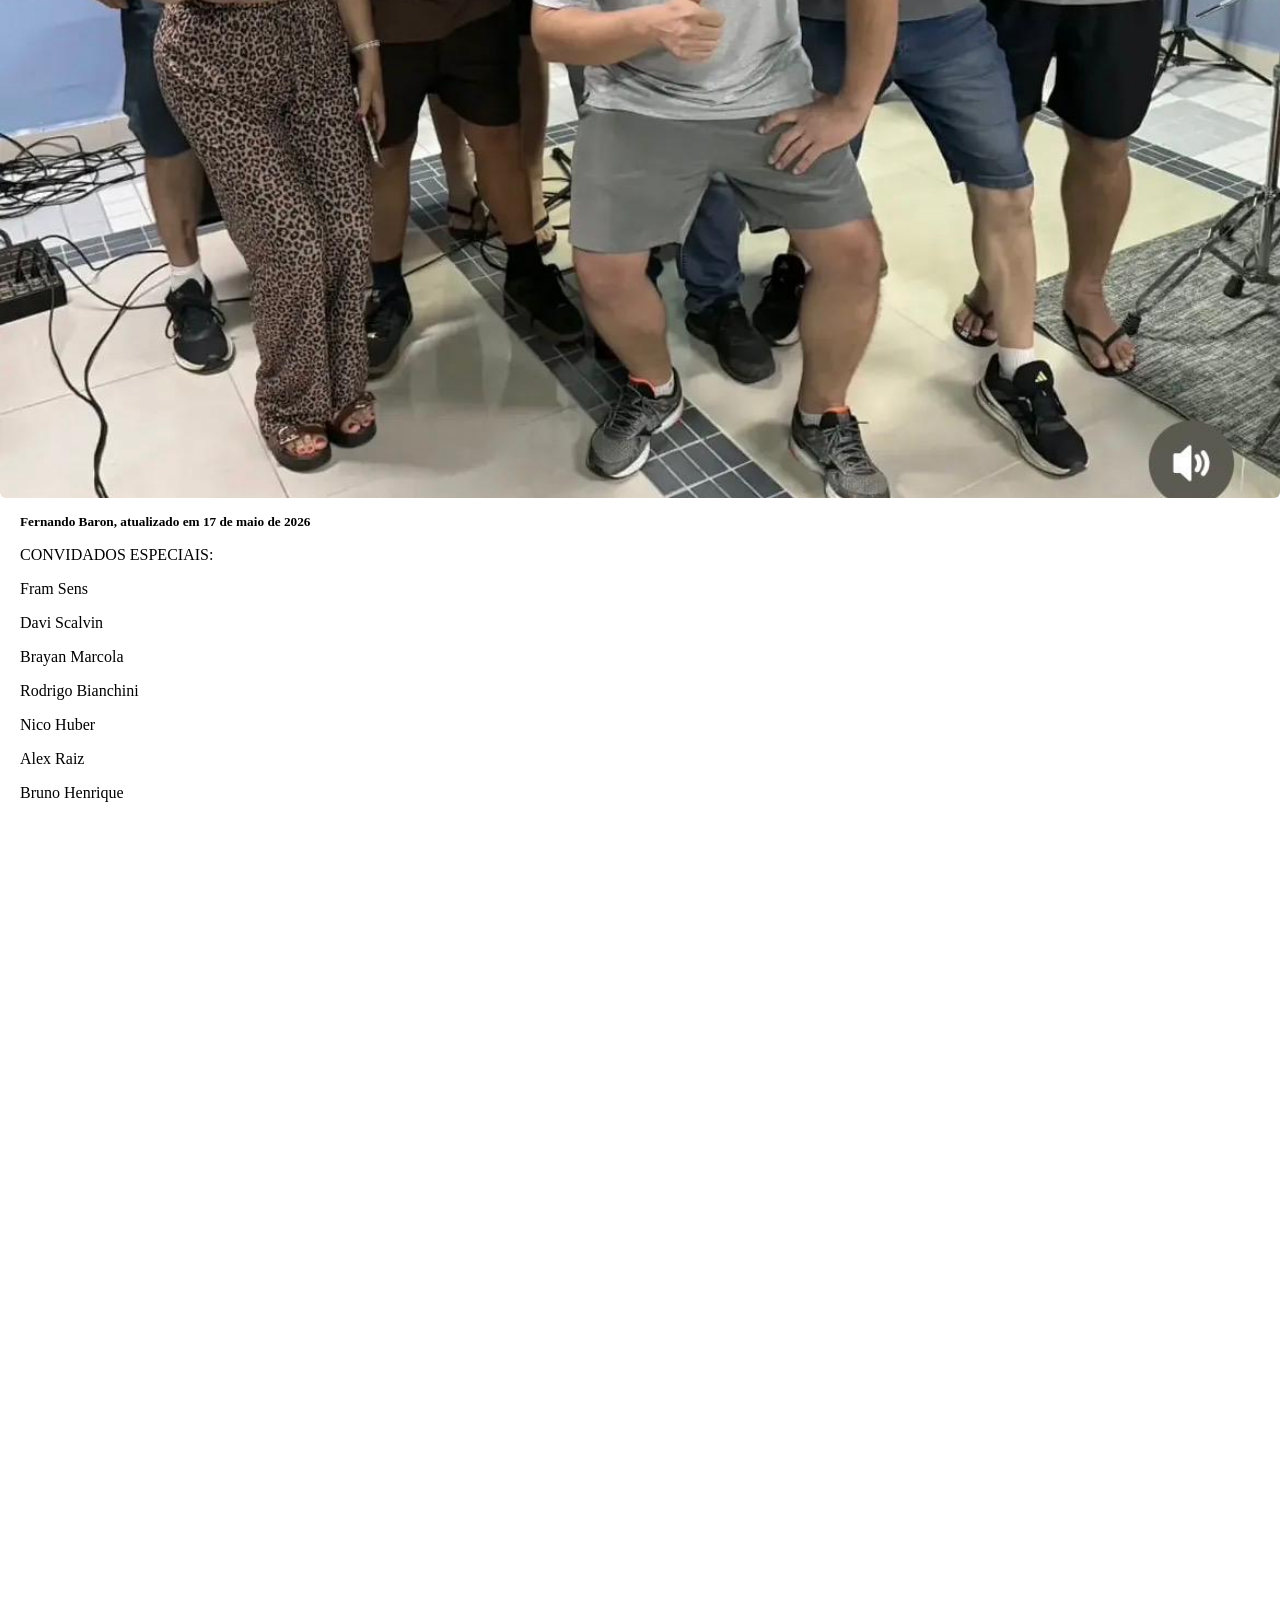
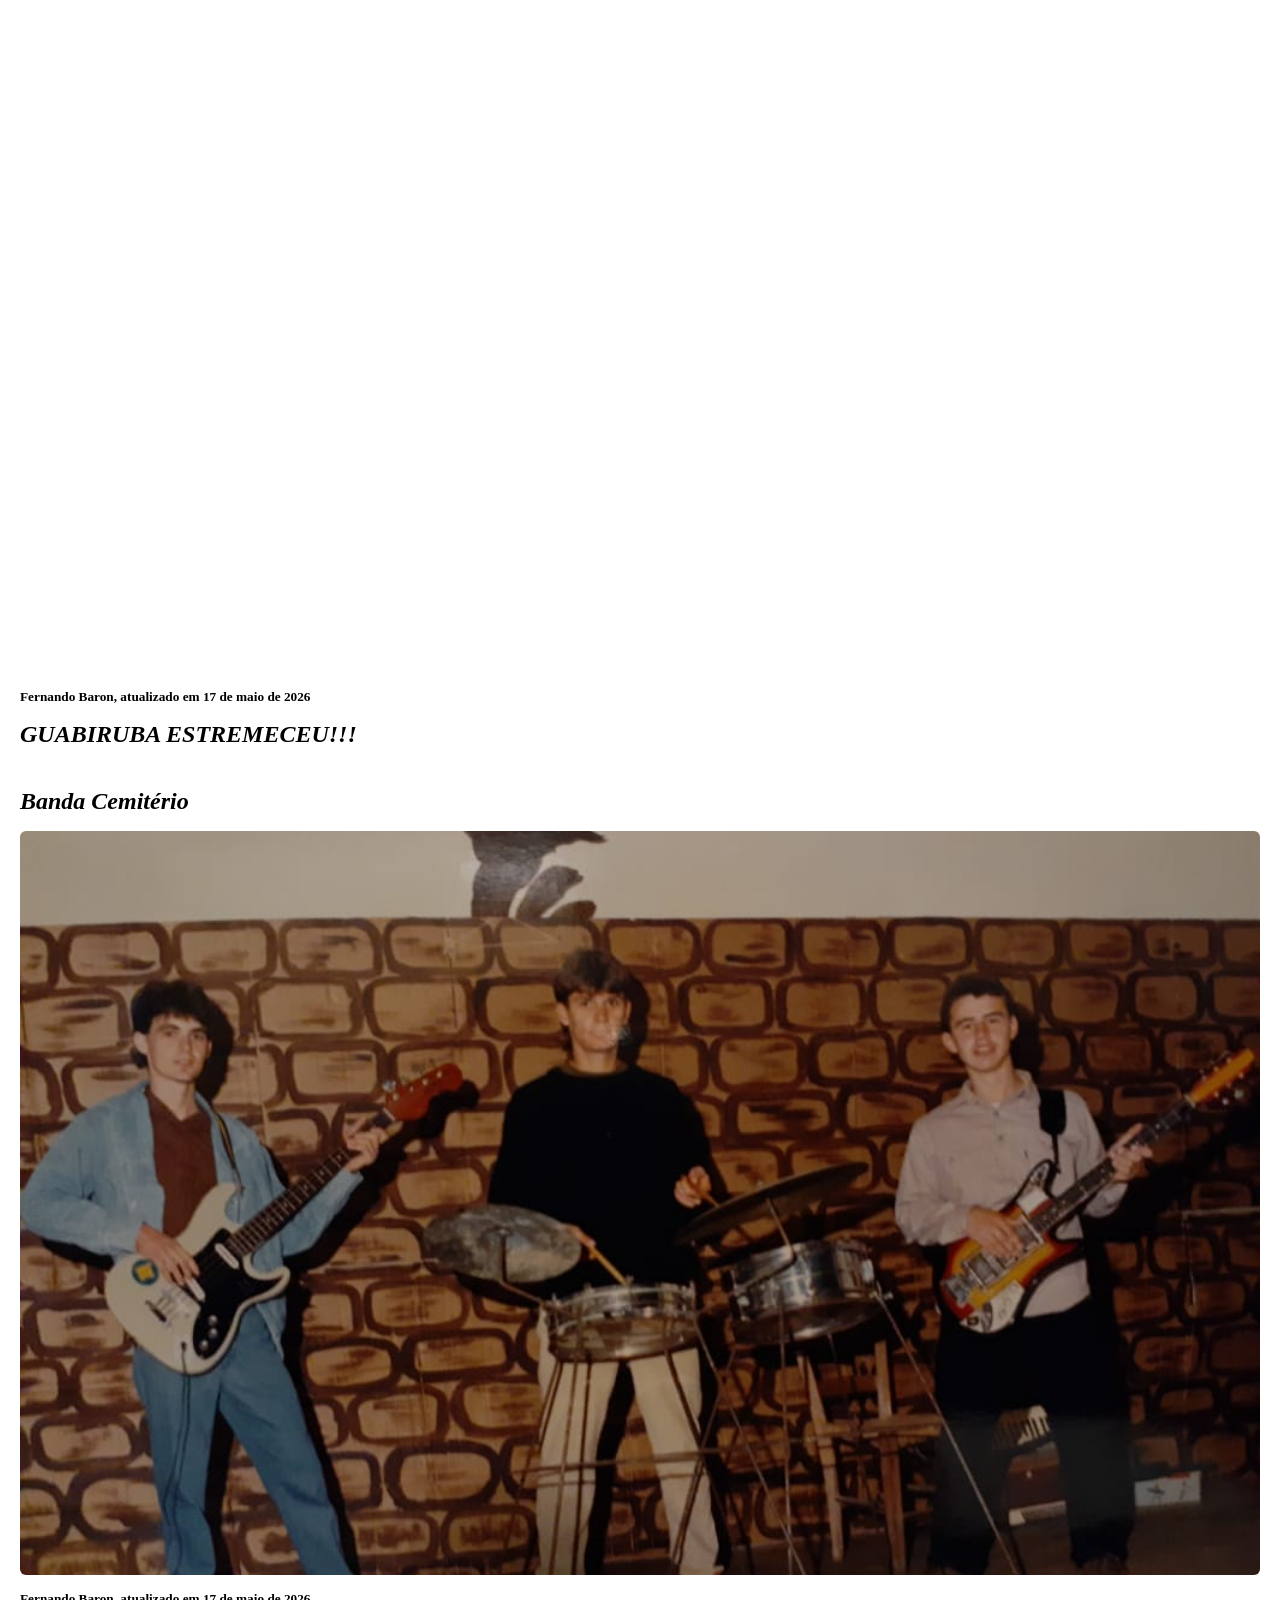
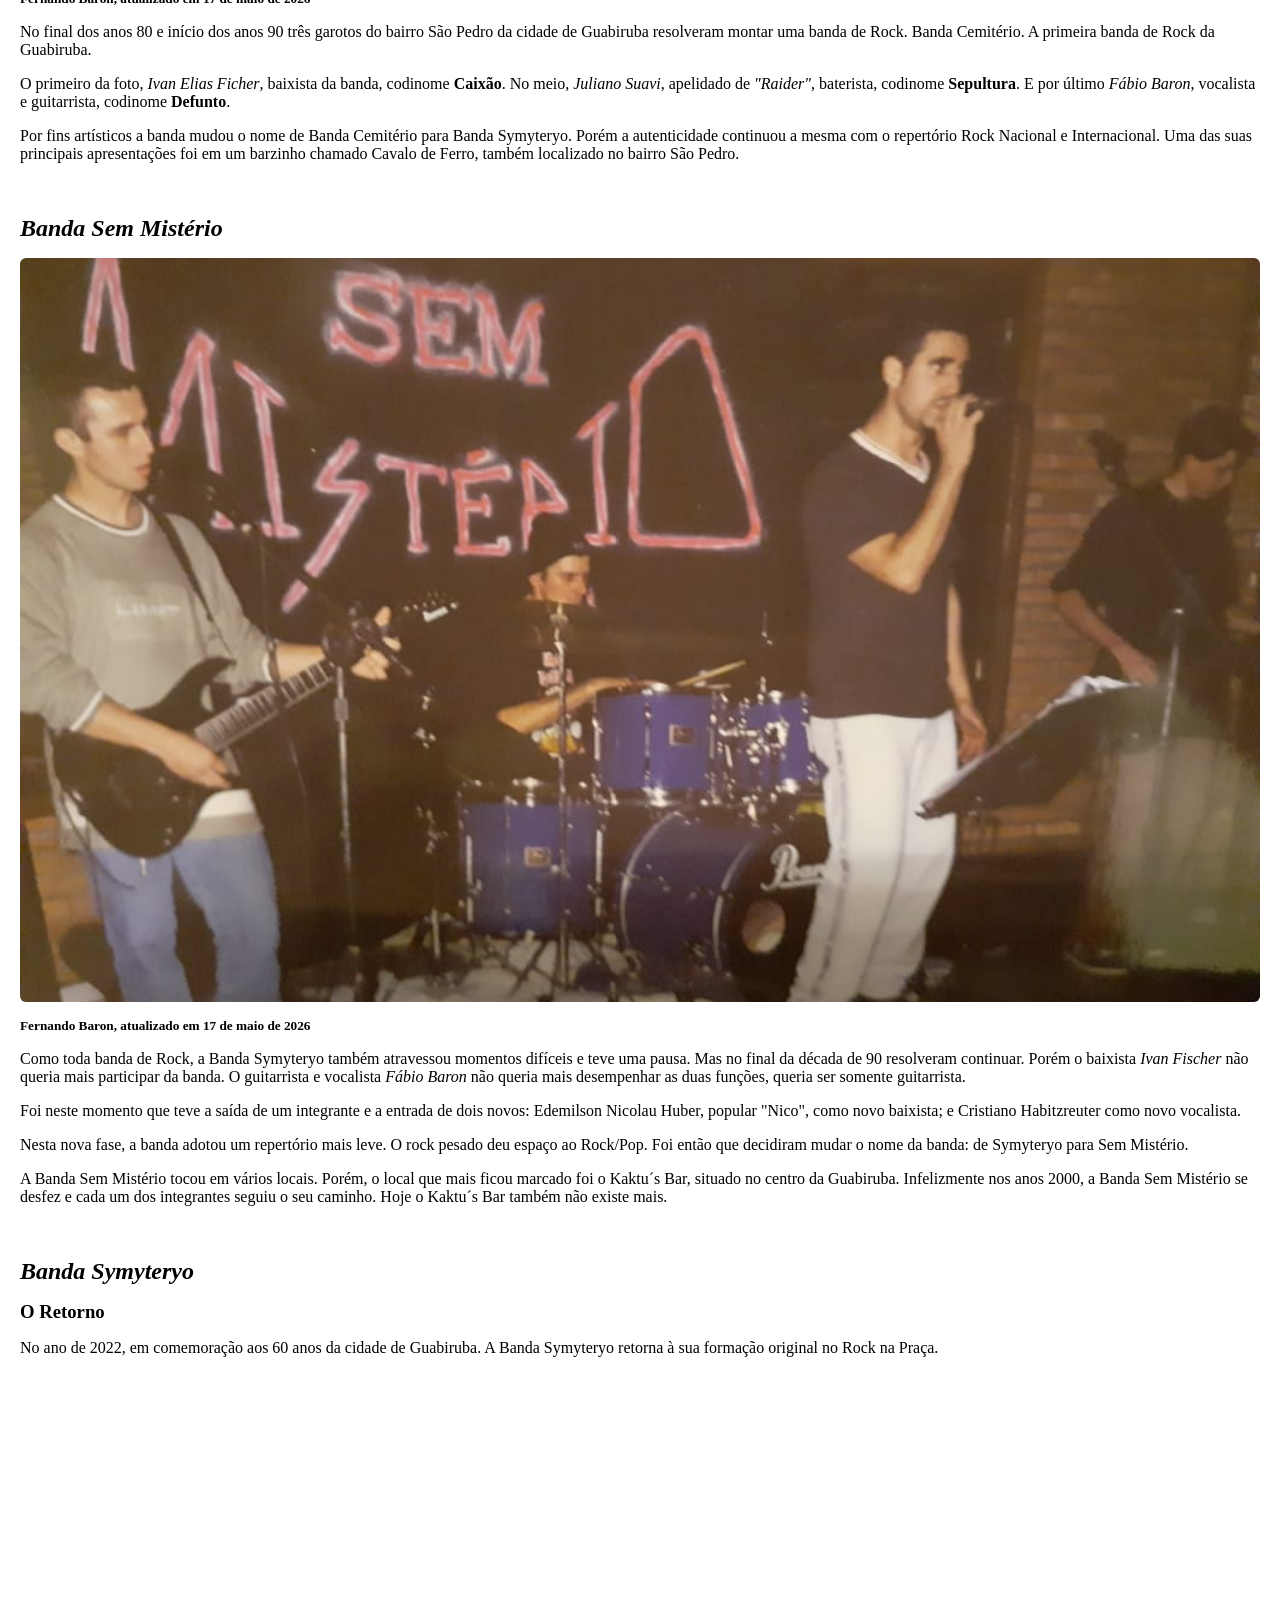
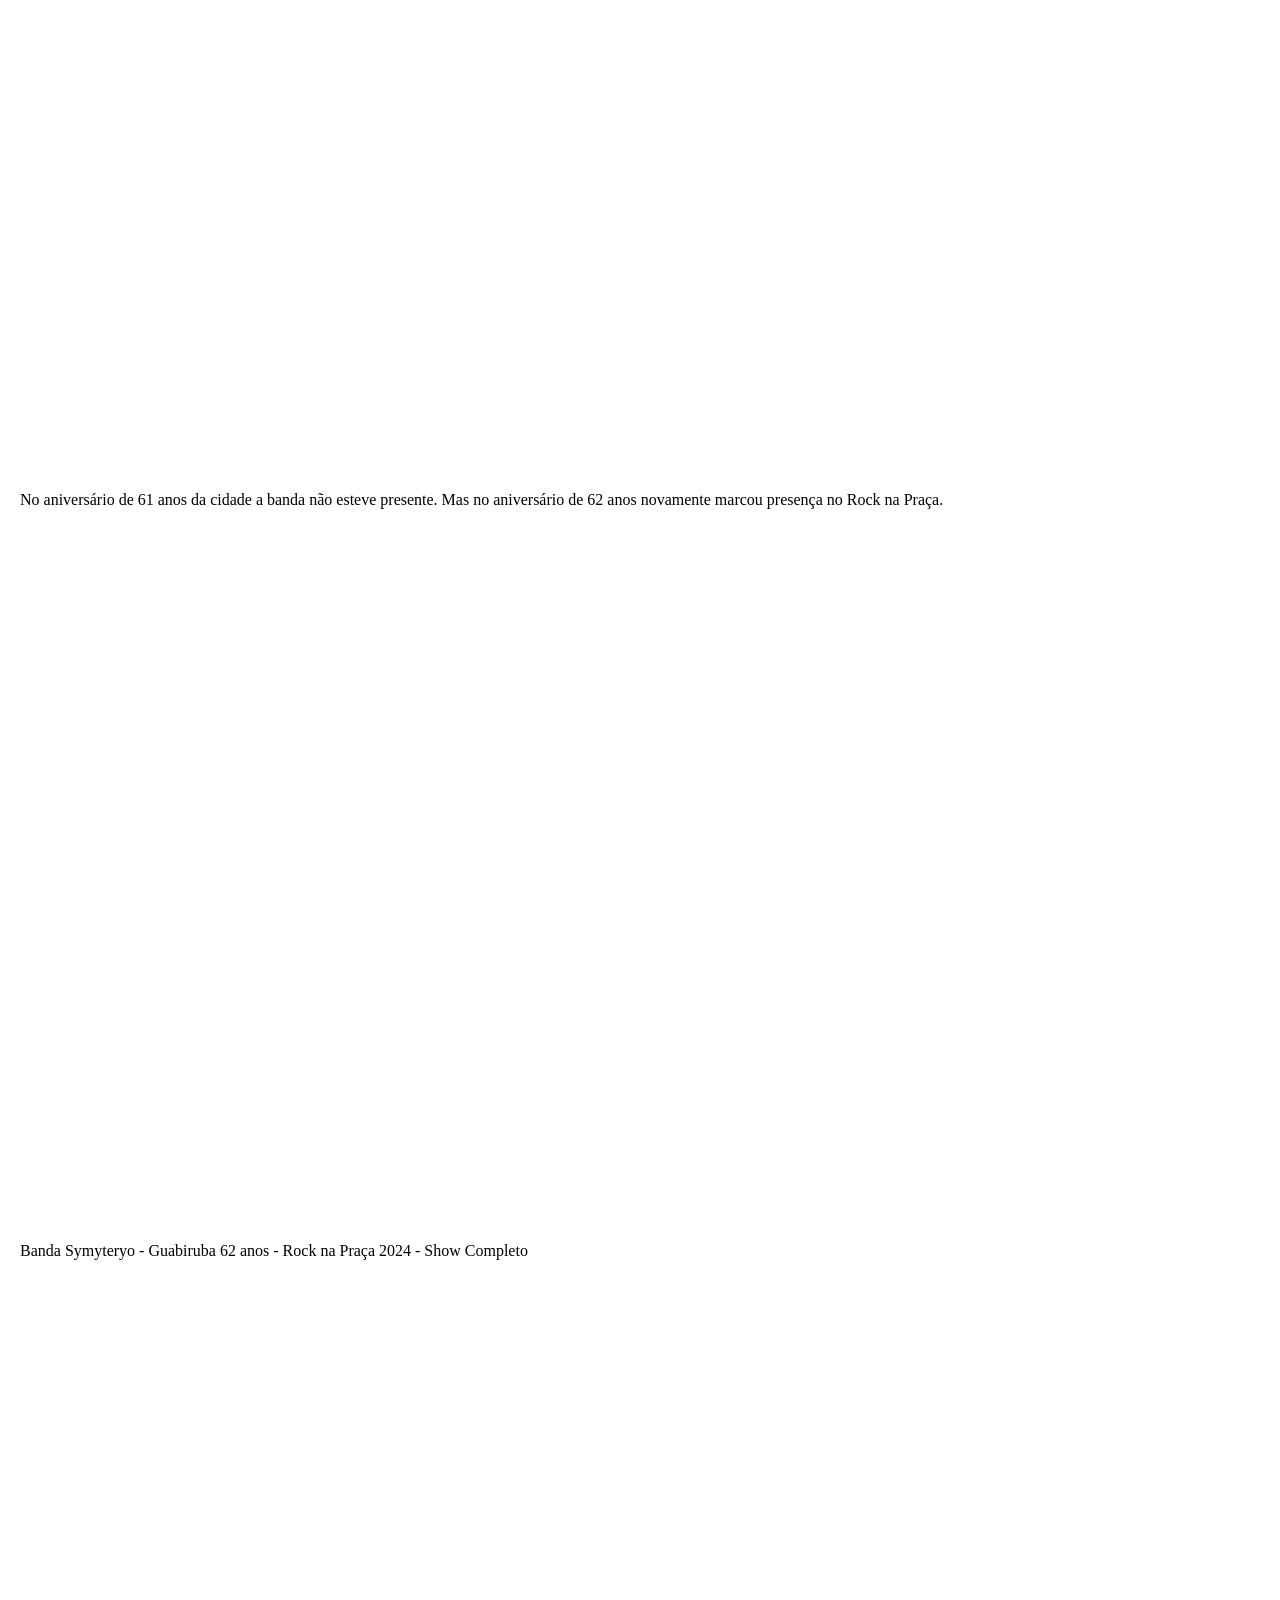
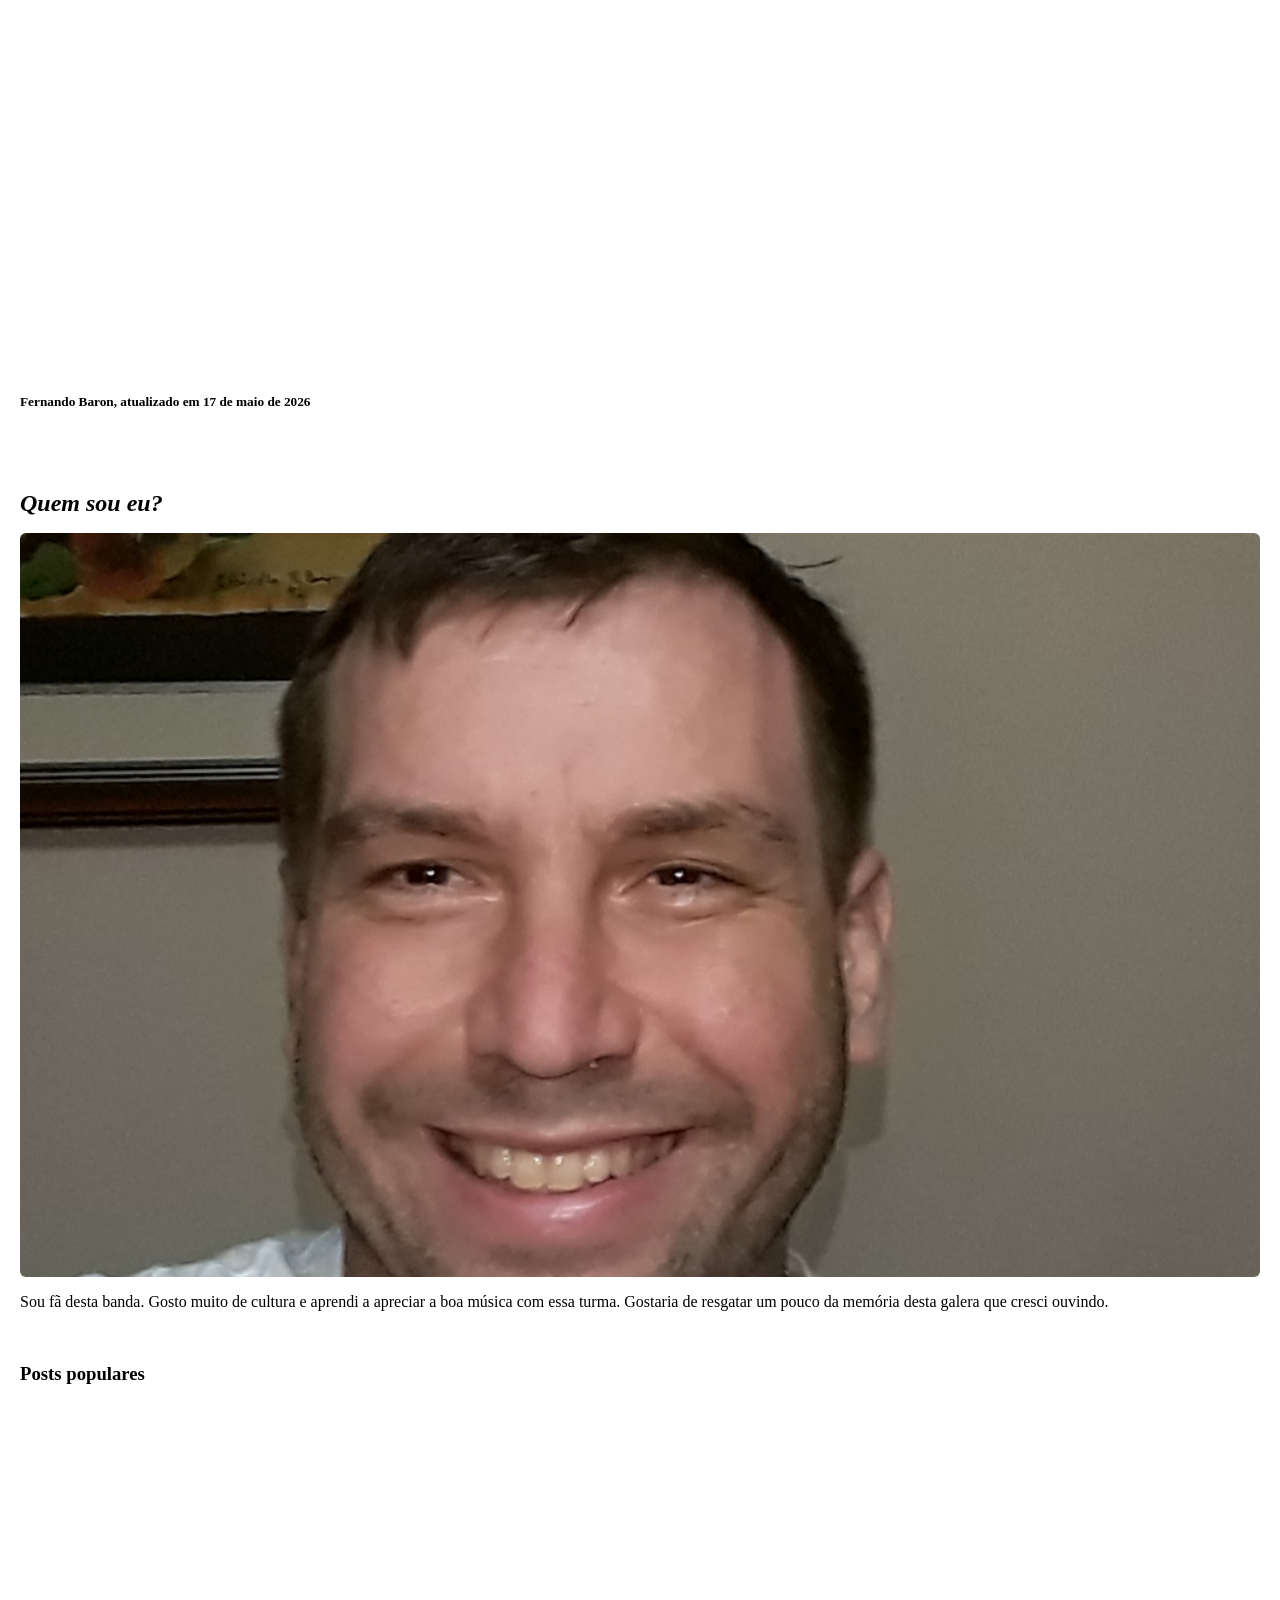
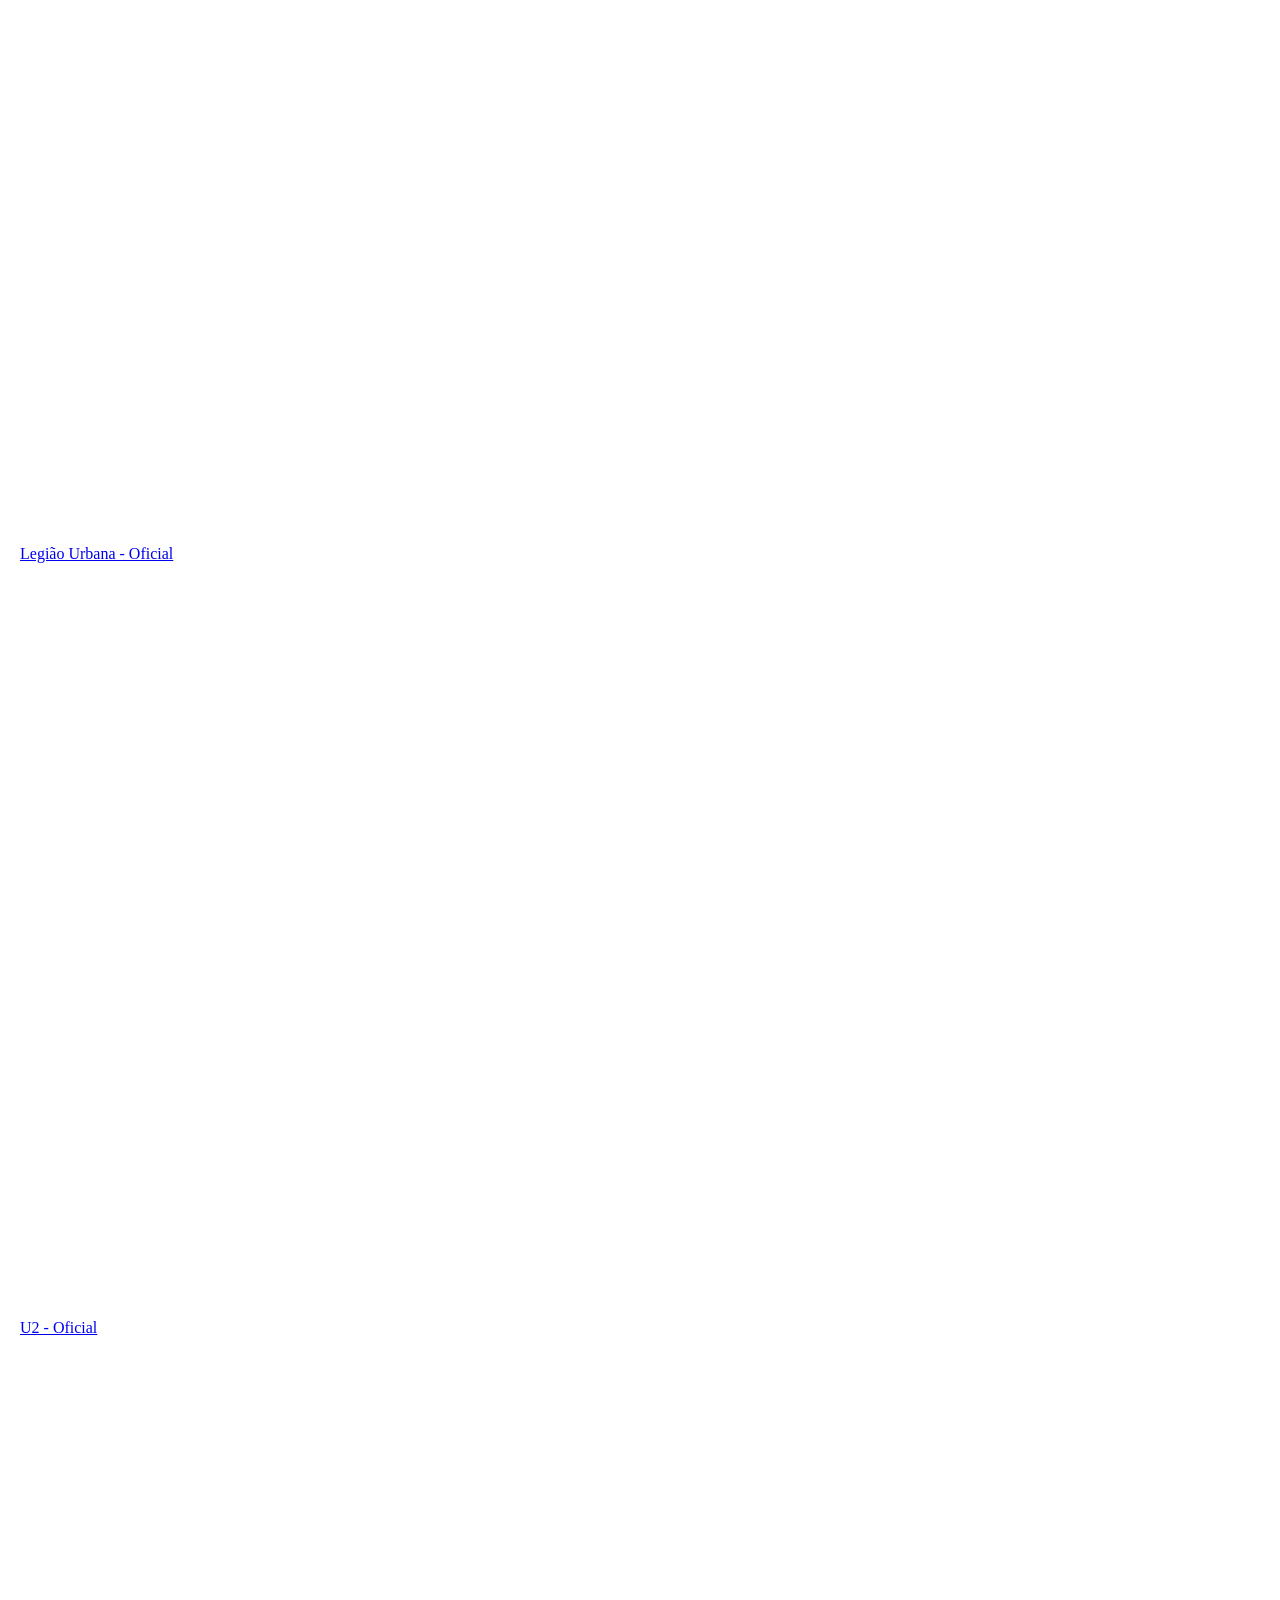
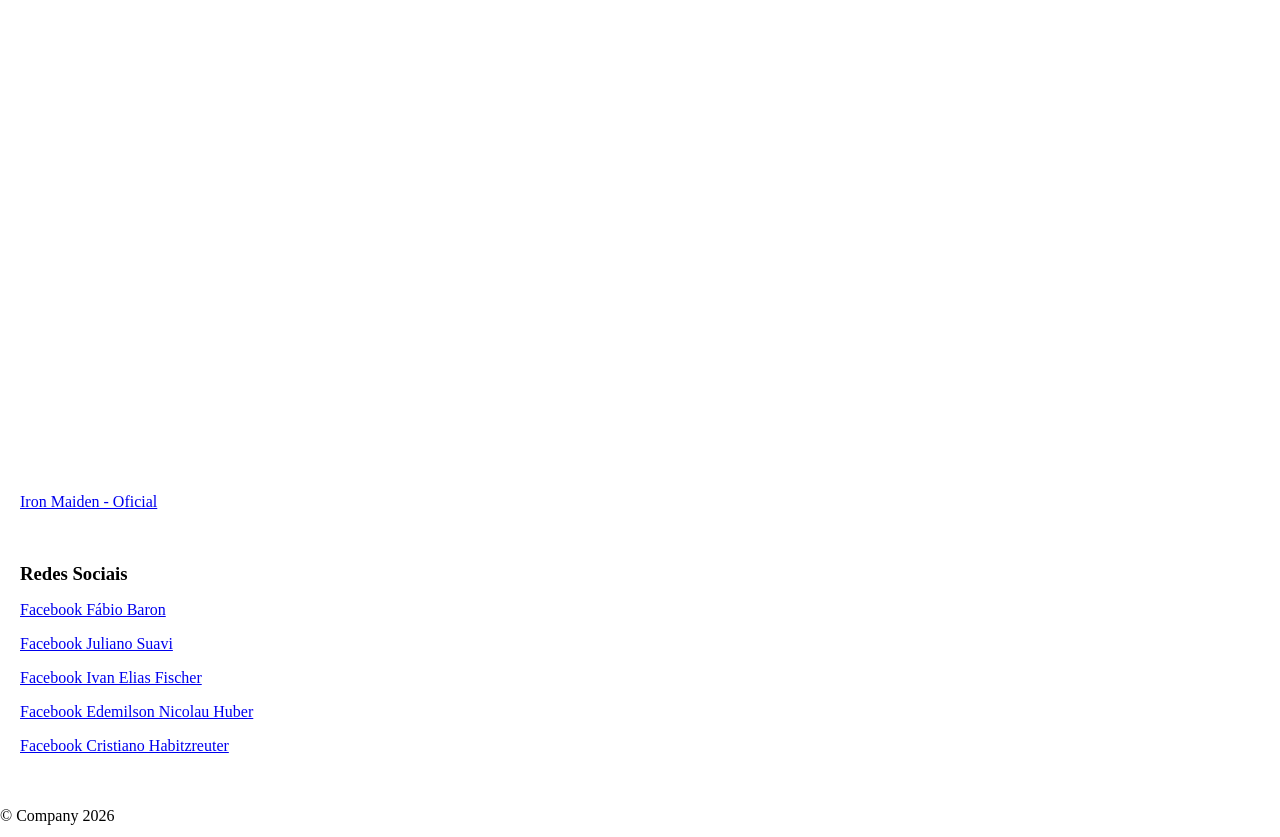
==== commit 529911a7: "Commit BandaSymyteryoOficial - RockNaPraca2024Completo" ====
--- a/index.html
+++ b/index.html
@@ -96,7 +96,7 @@
                 <article class="card">
                     <h2>Banda Cemitério</h2>
                     <div class="imgBox" style="background-image: url('img/cemiterio.jpg');"></div>
-                    <h5>Fernando Baron, atualizado em 14 de maio de 2026</h5>
+                    <h5>Fernando Baron, atualizado em 17 de maio de 2026</h5>
 
                     <p>No final dos anos 80 e início dos anos 90 três garotos do bairro São Pedro da cidade de Guabiruba resolveram montar uma banda de Rock. Banda Cemitério. A primeira banda de Rock da Guabiruba.</p>
 
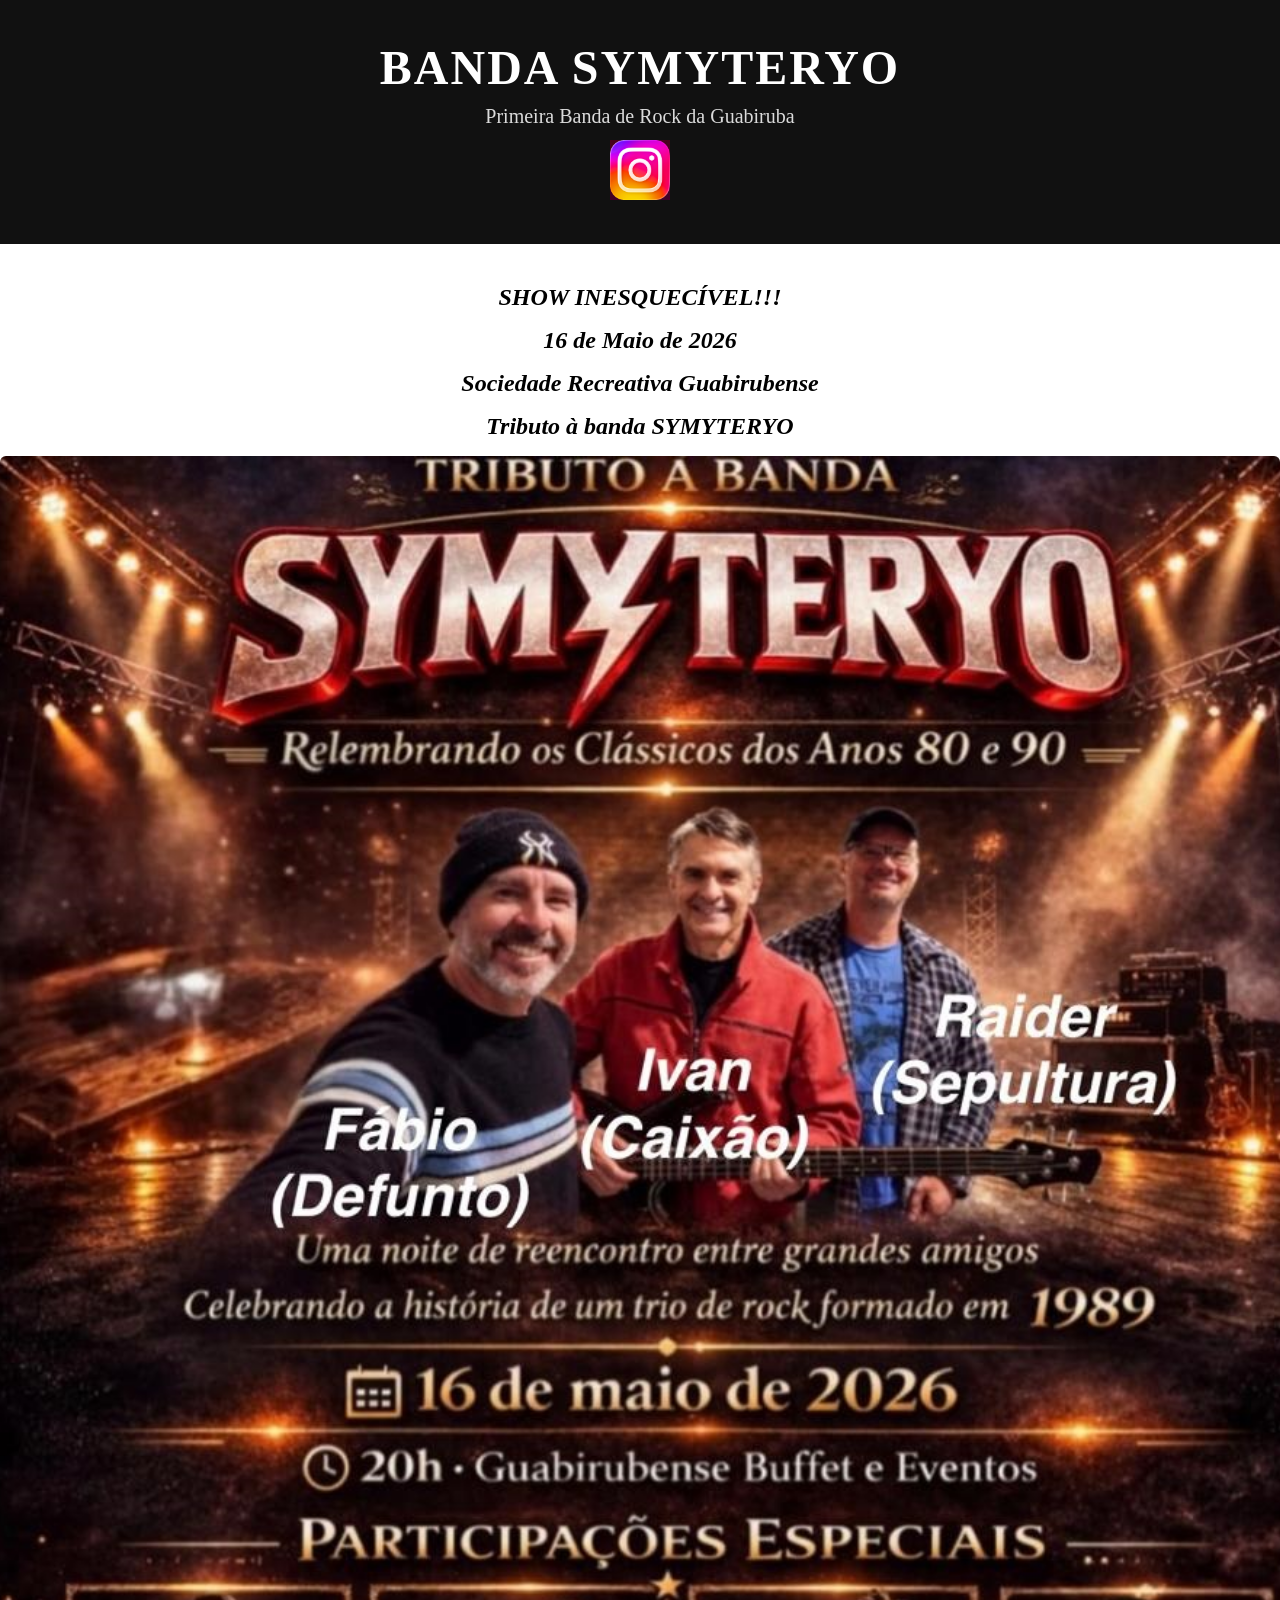
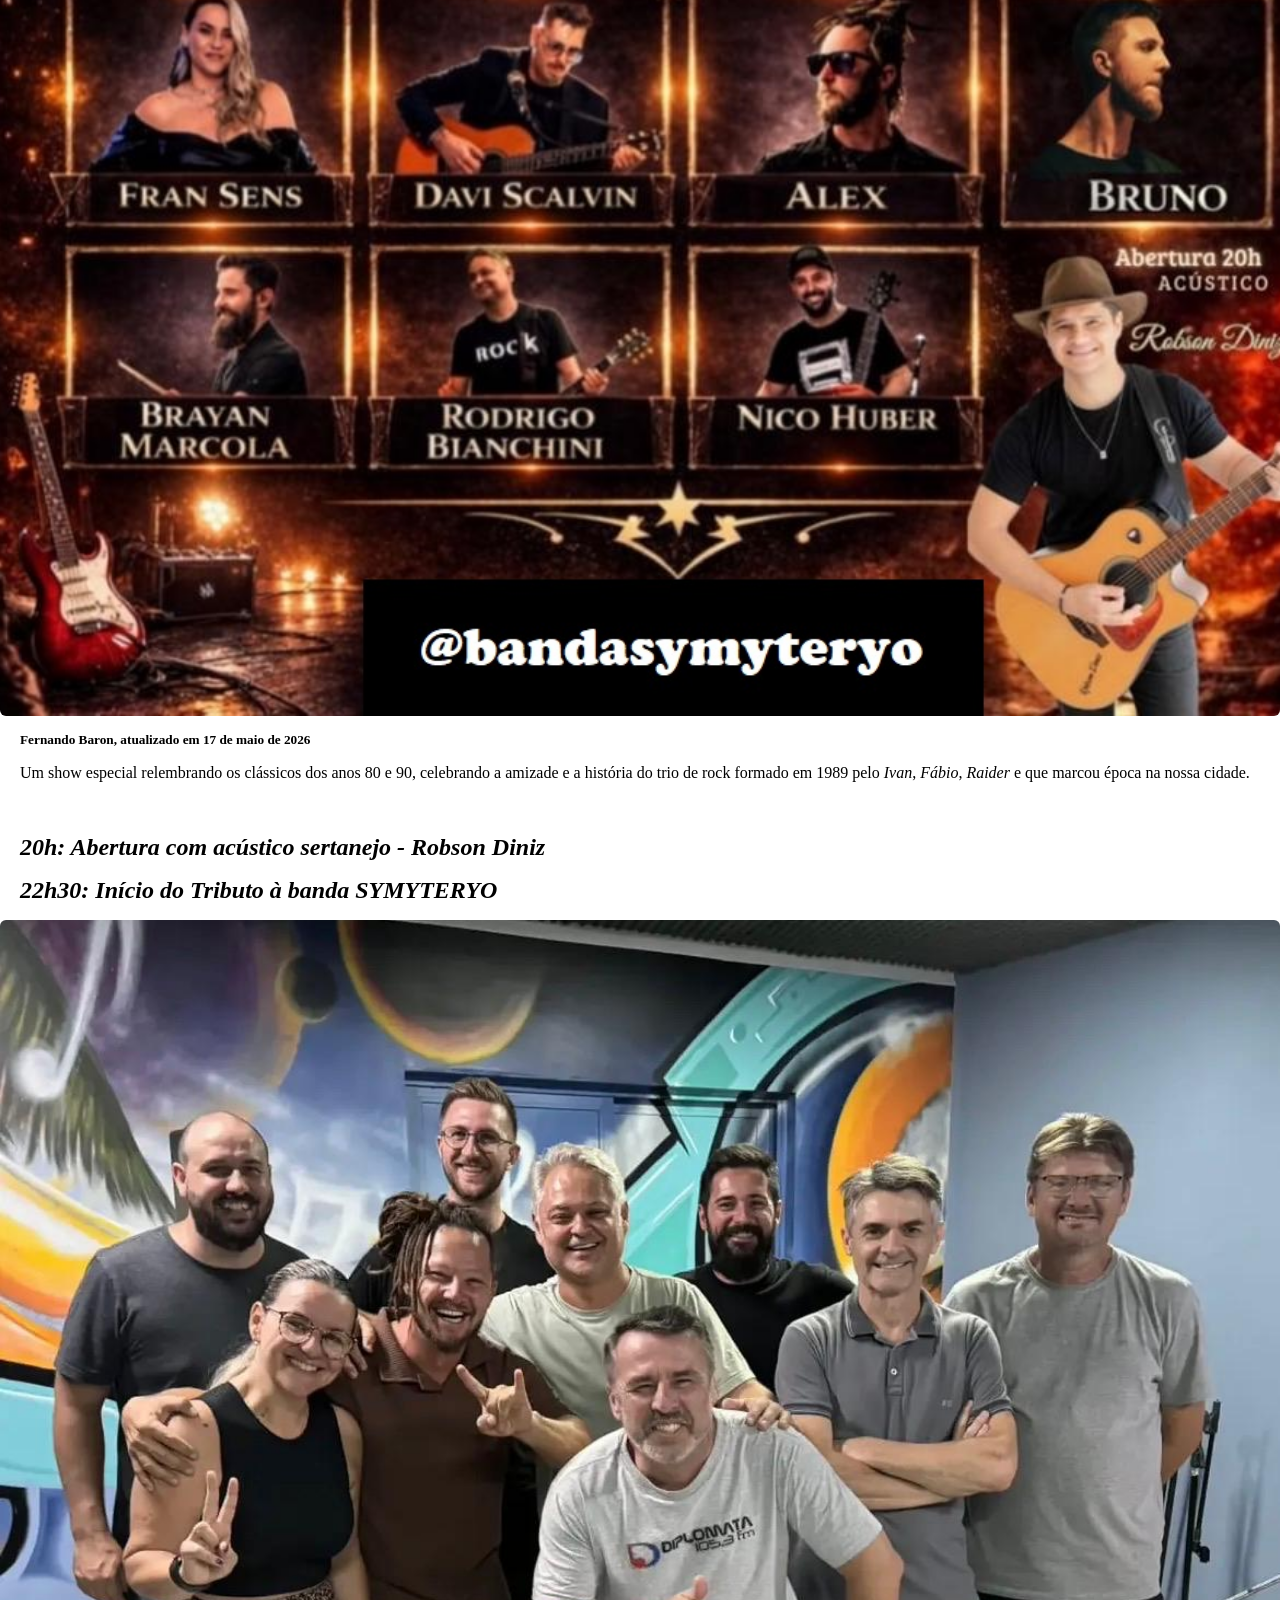
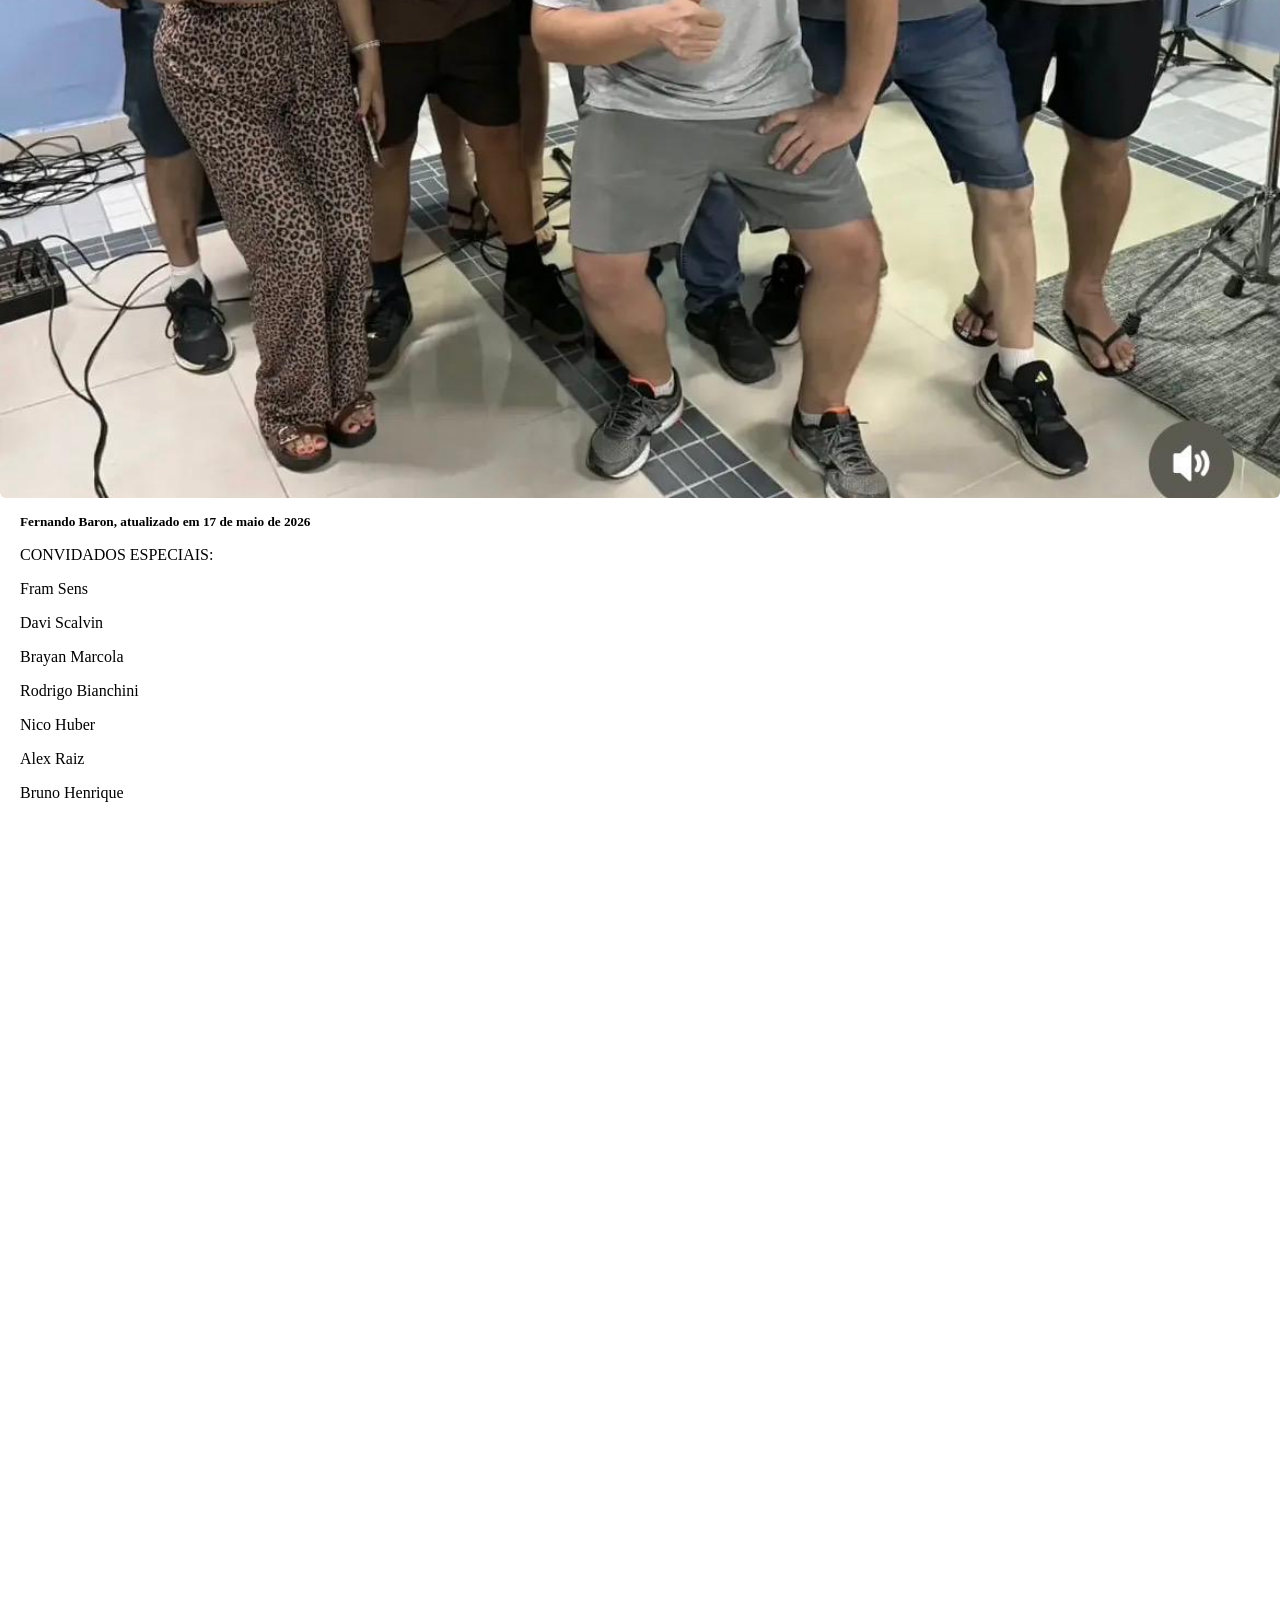
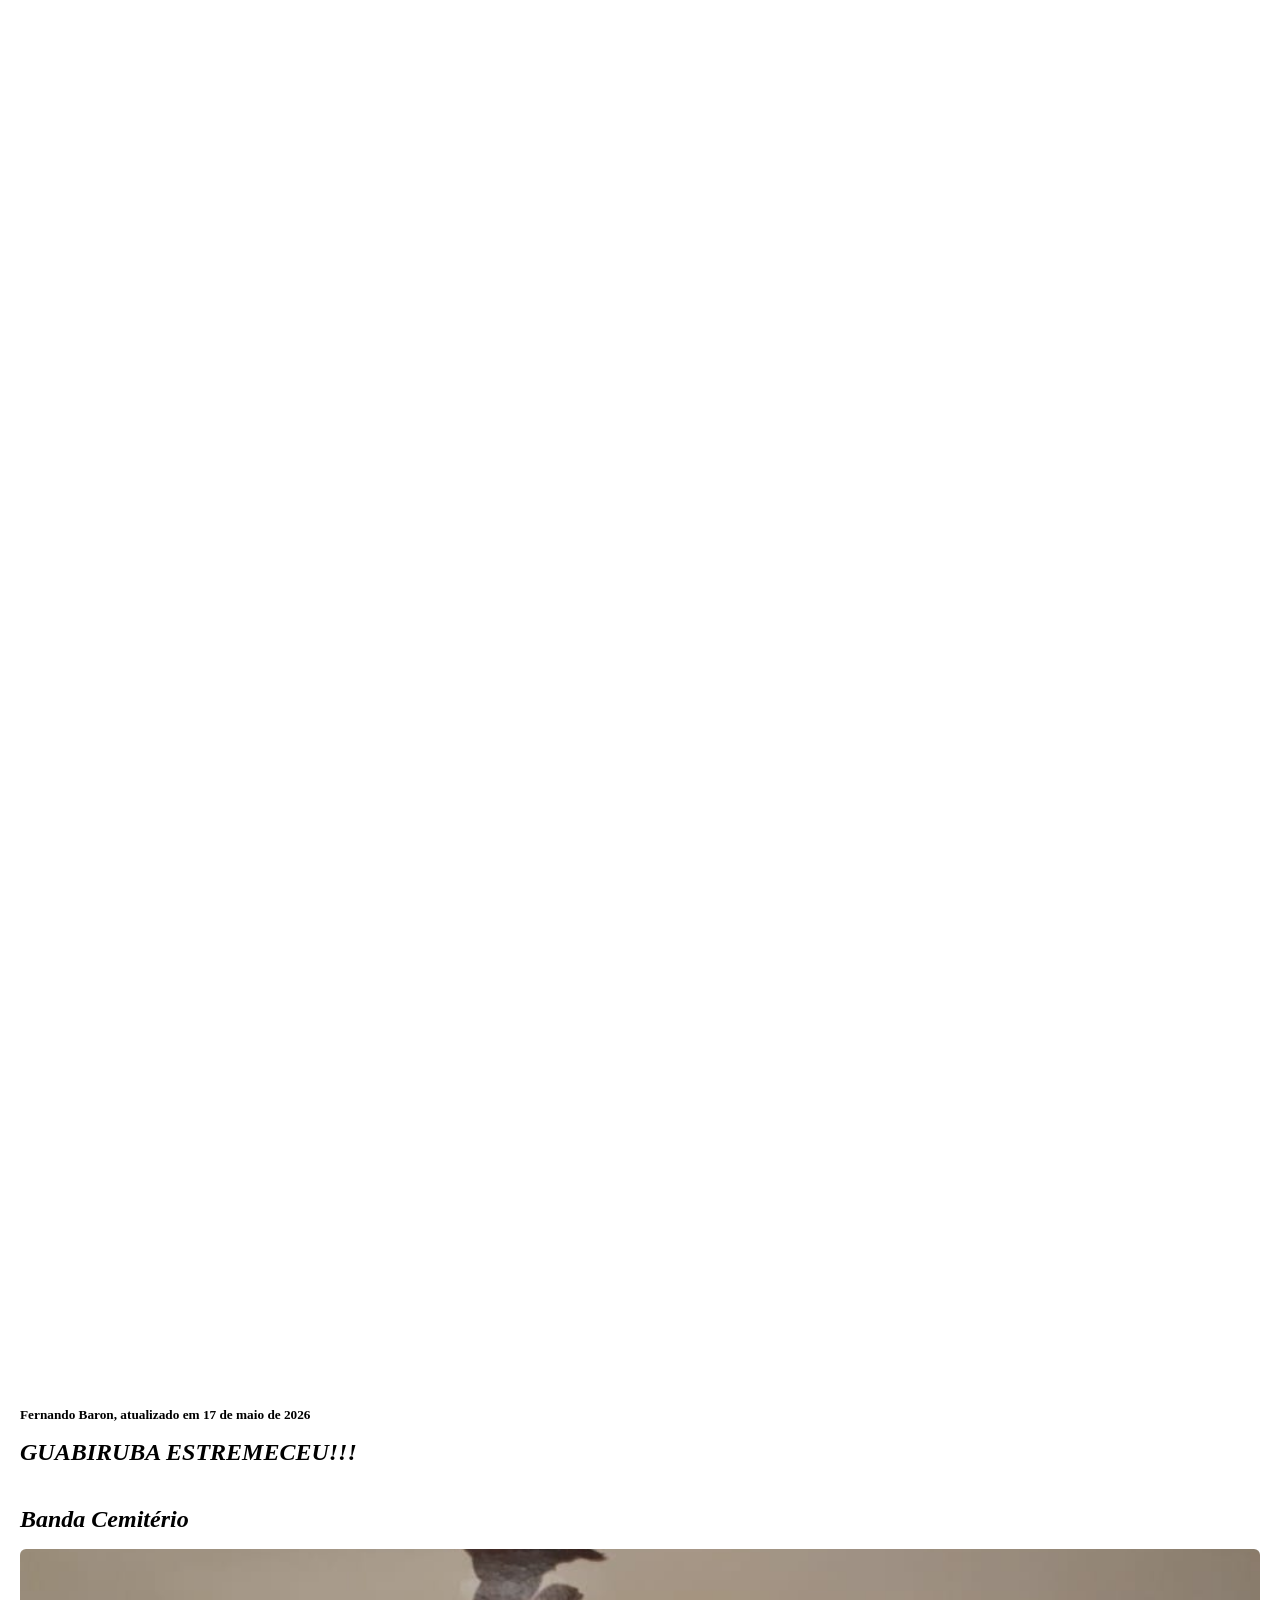
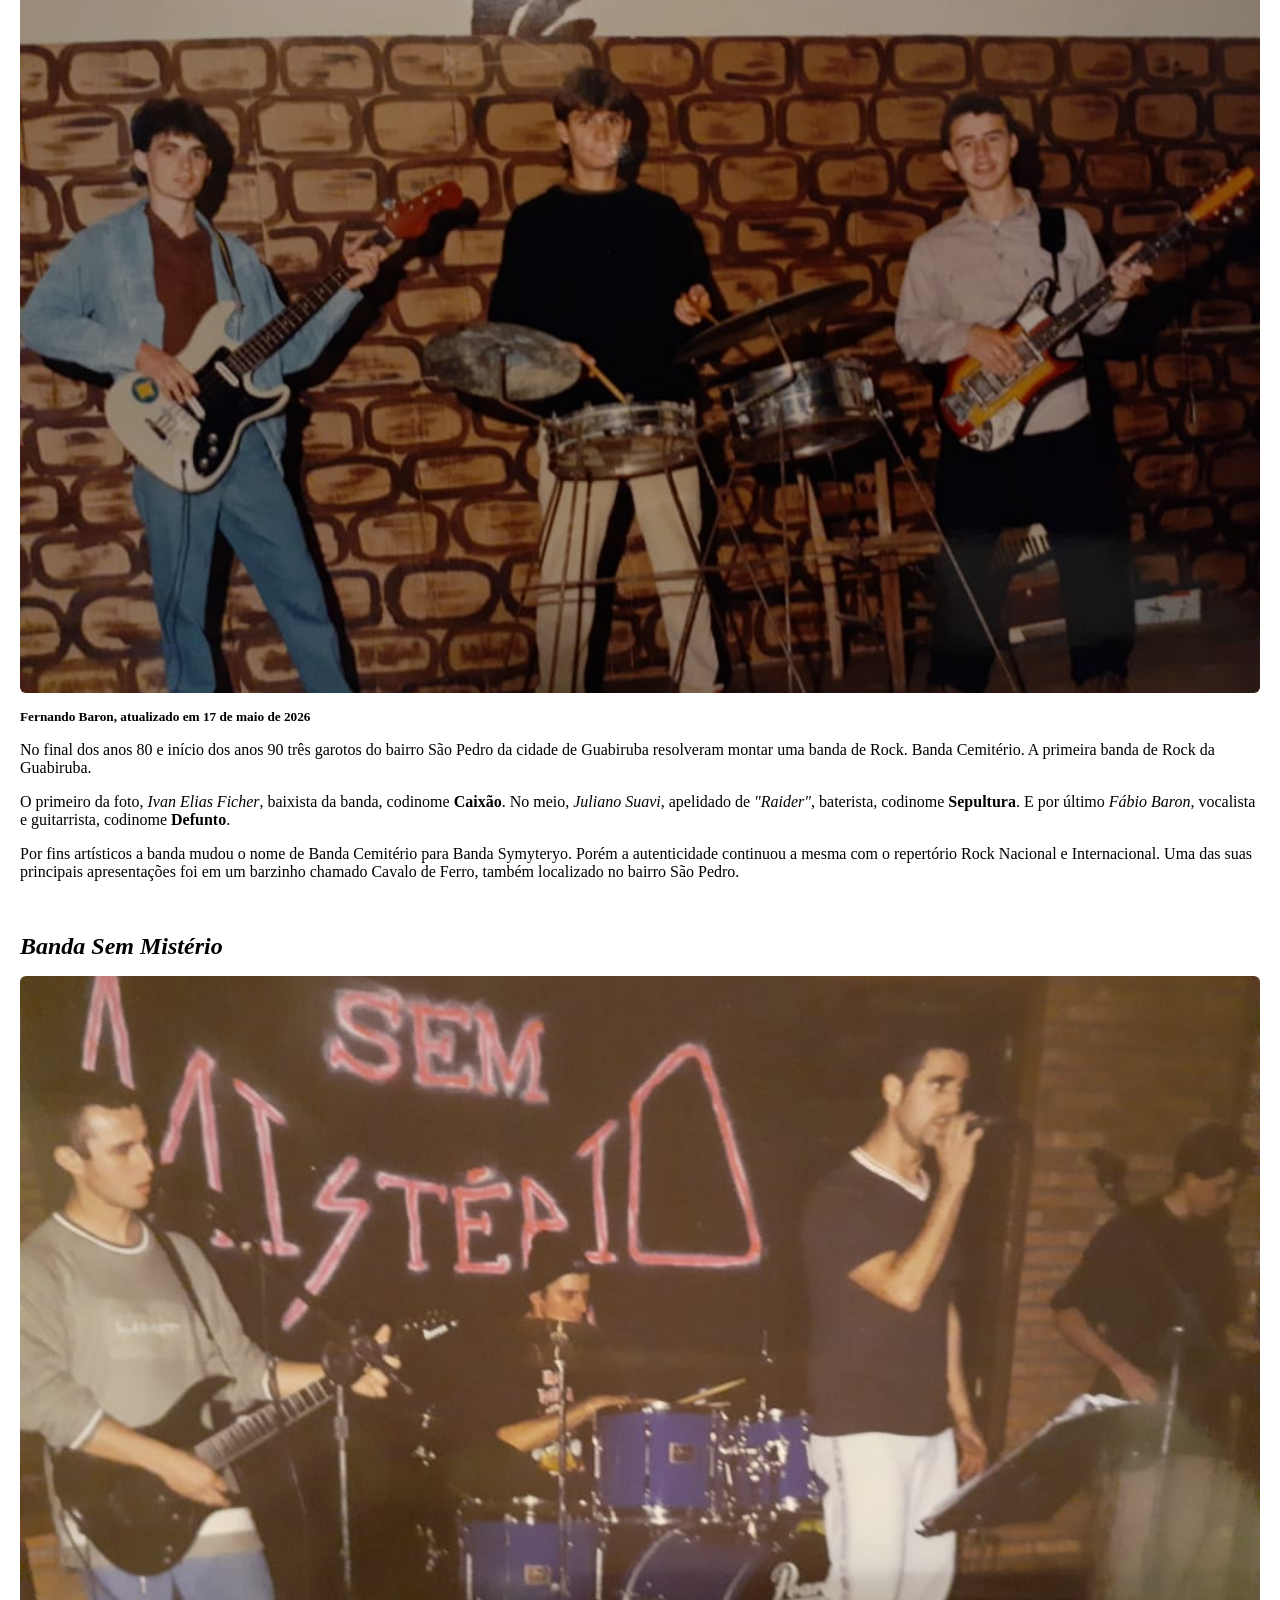
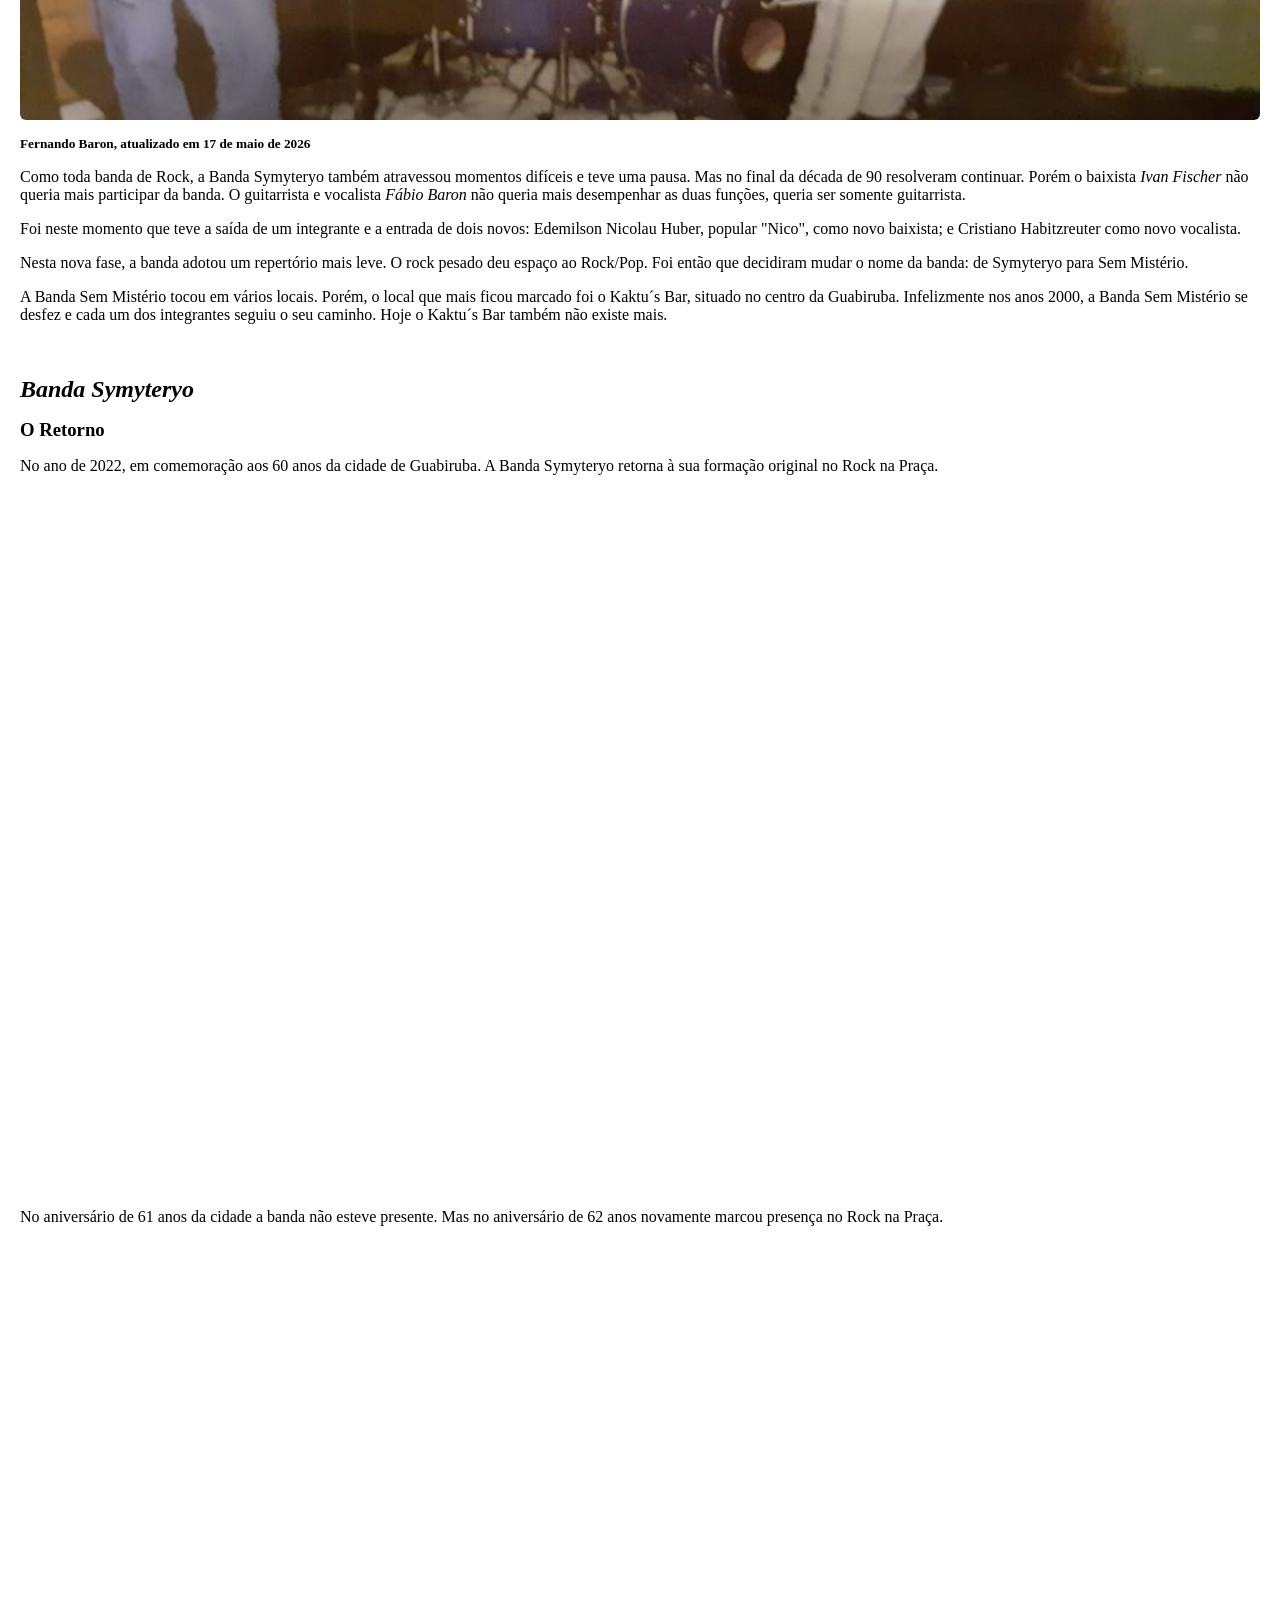
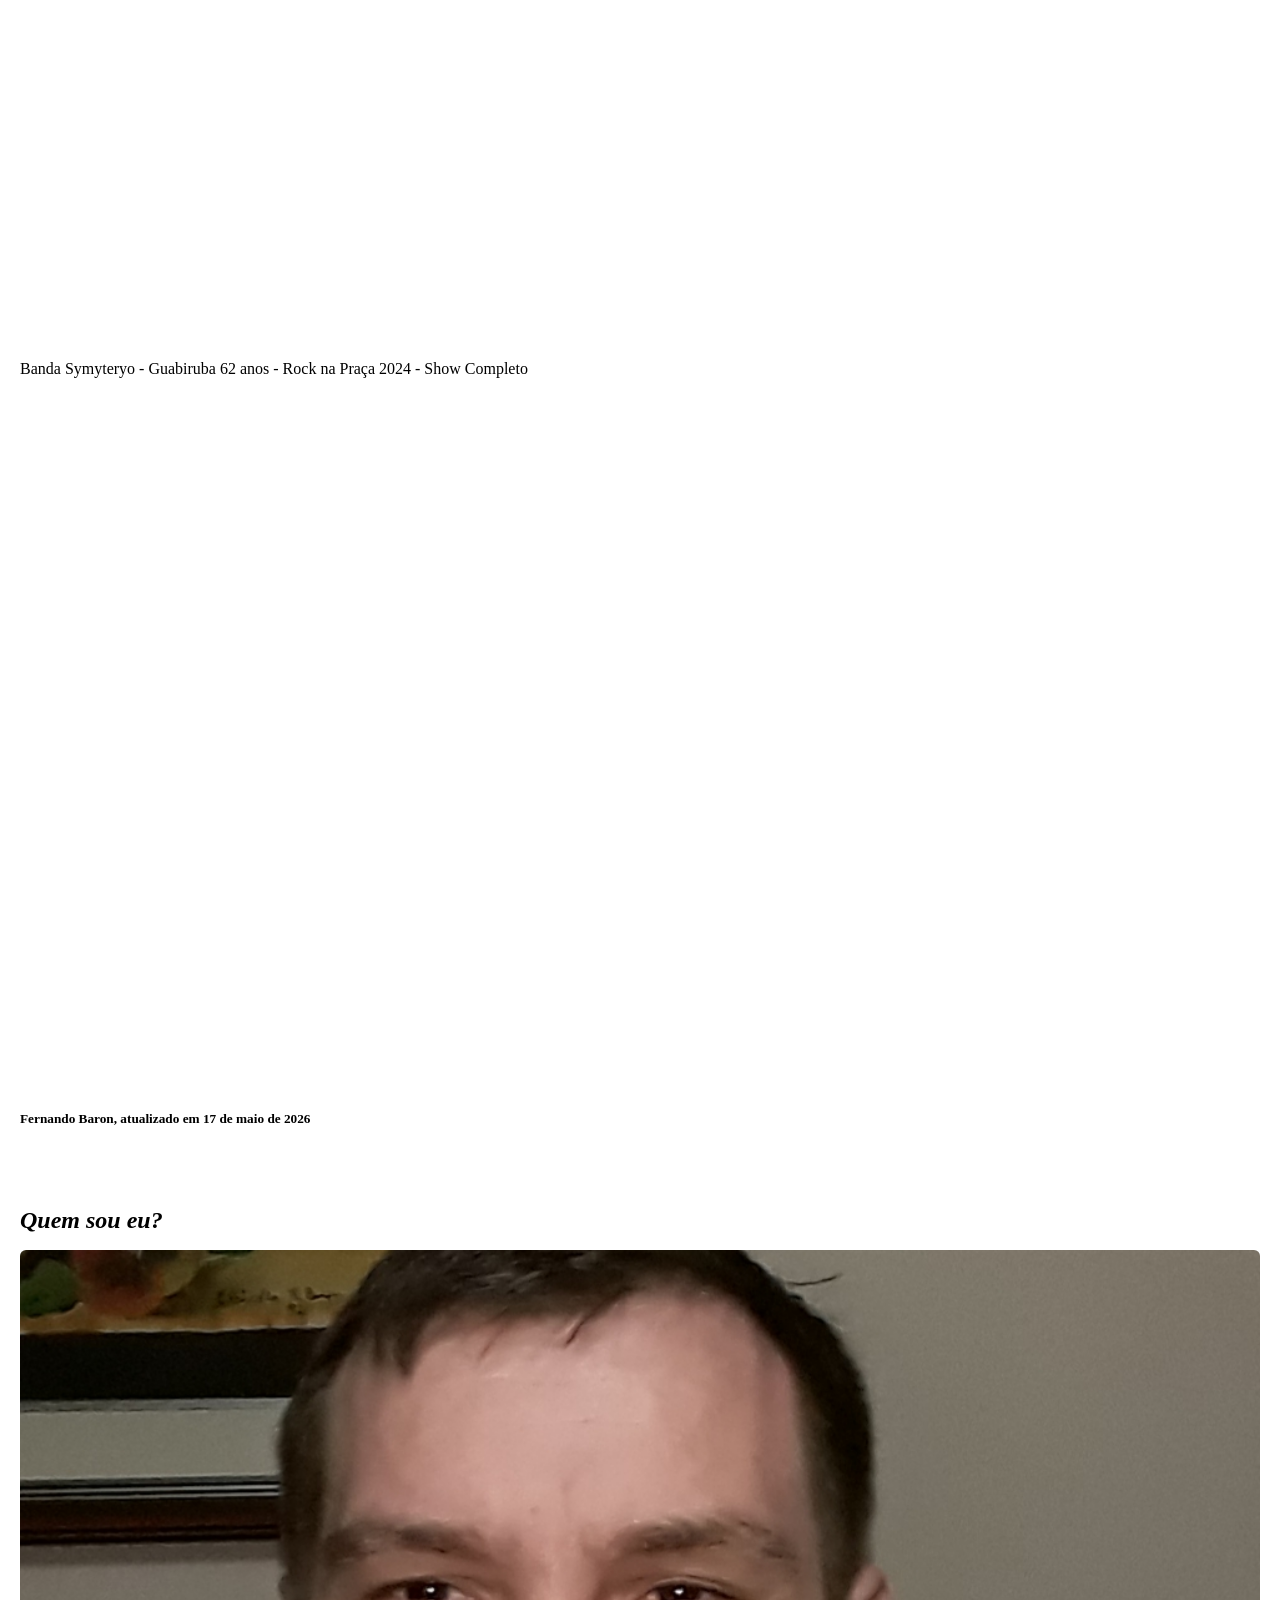
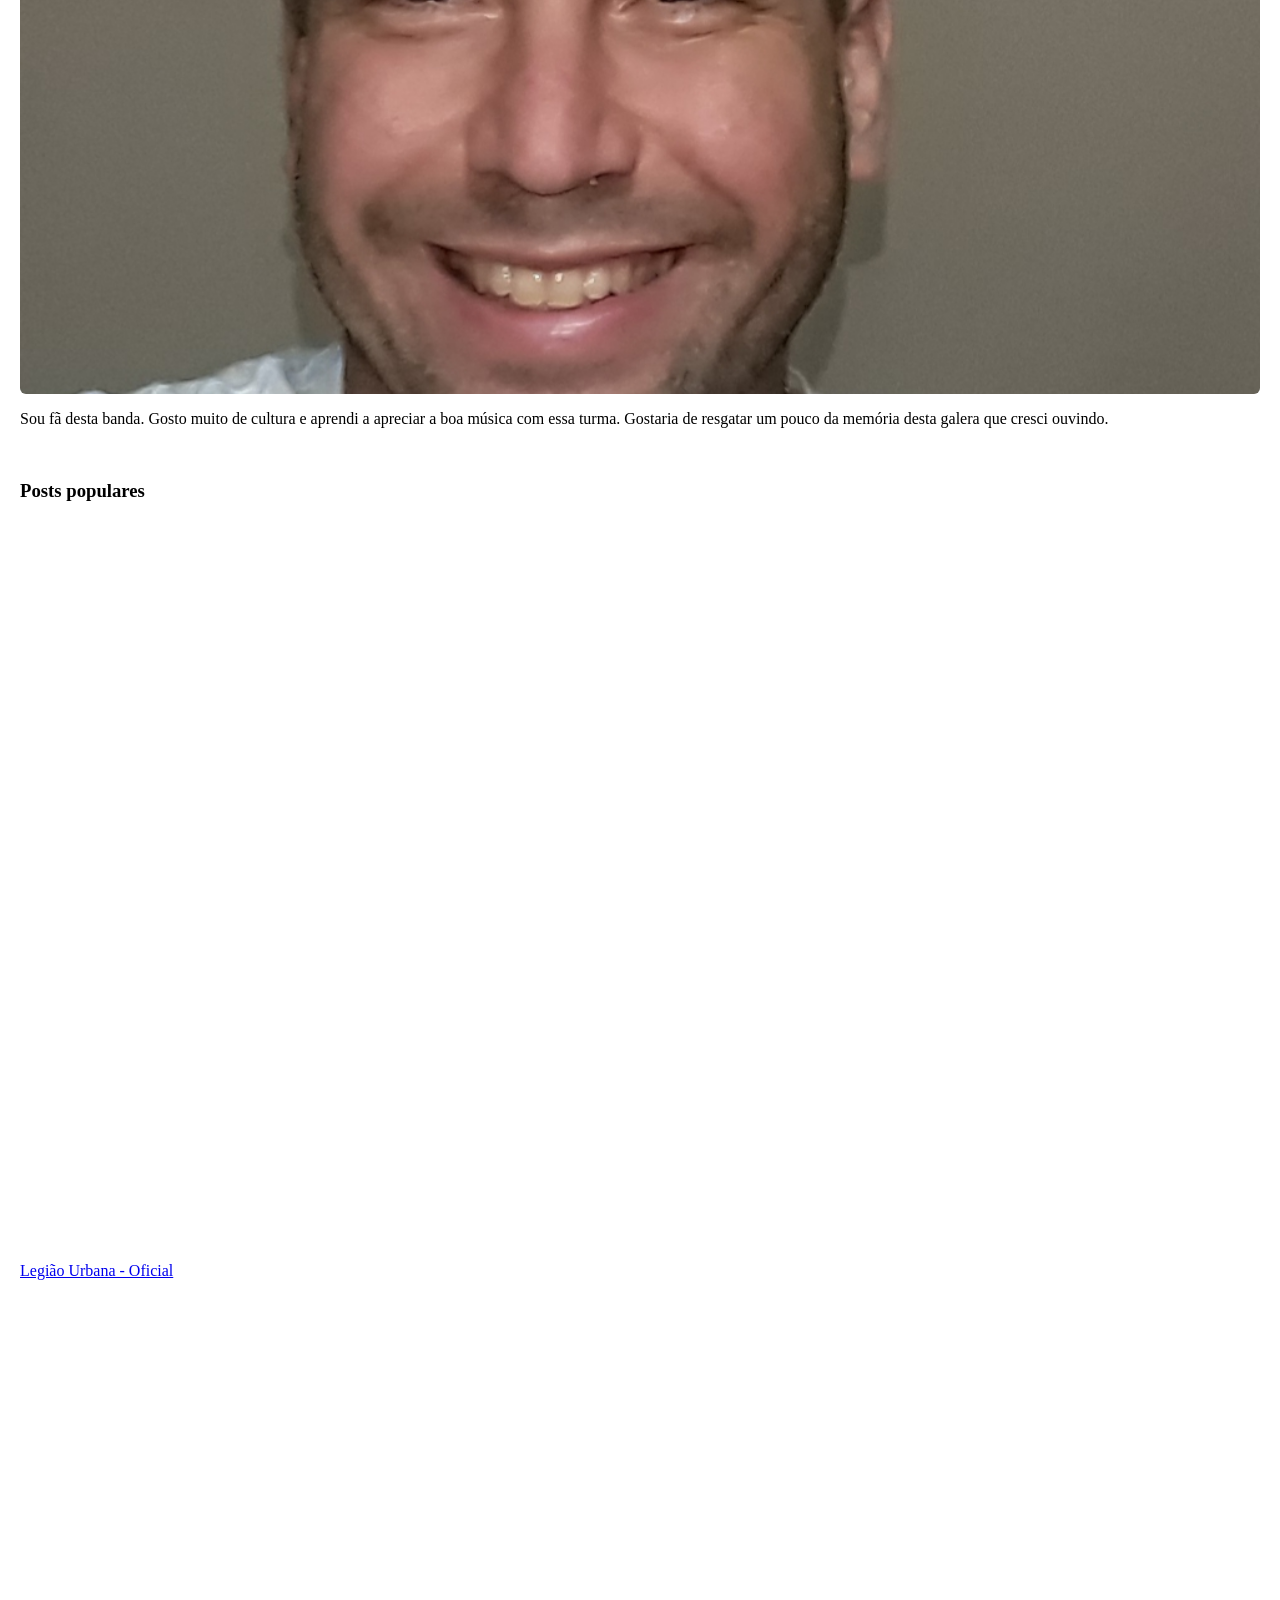
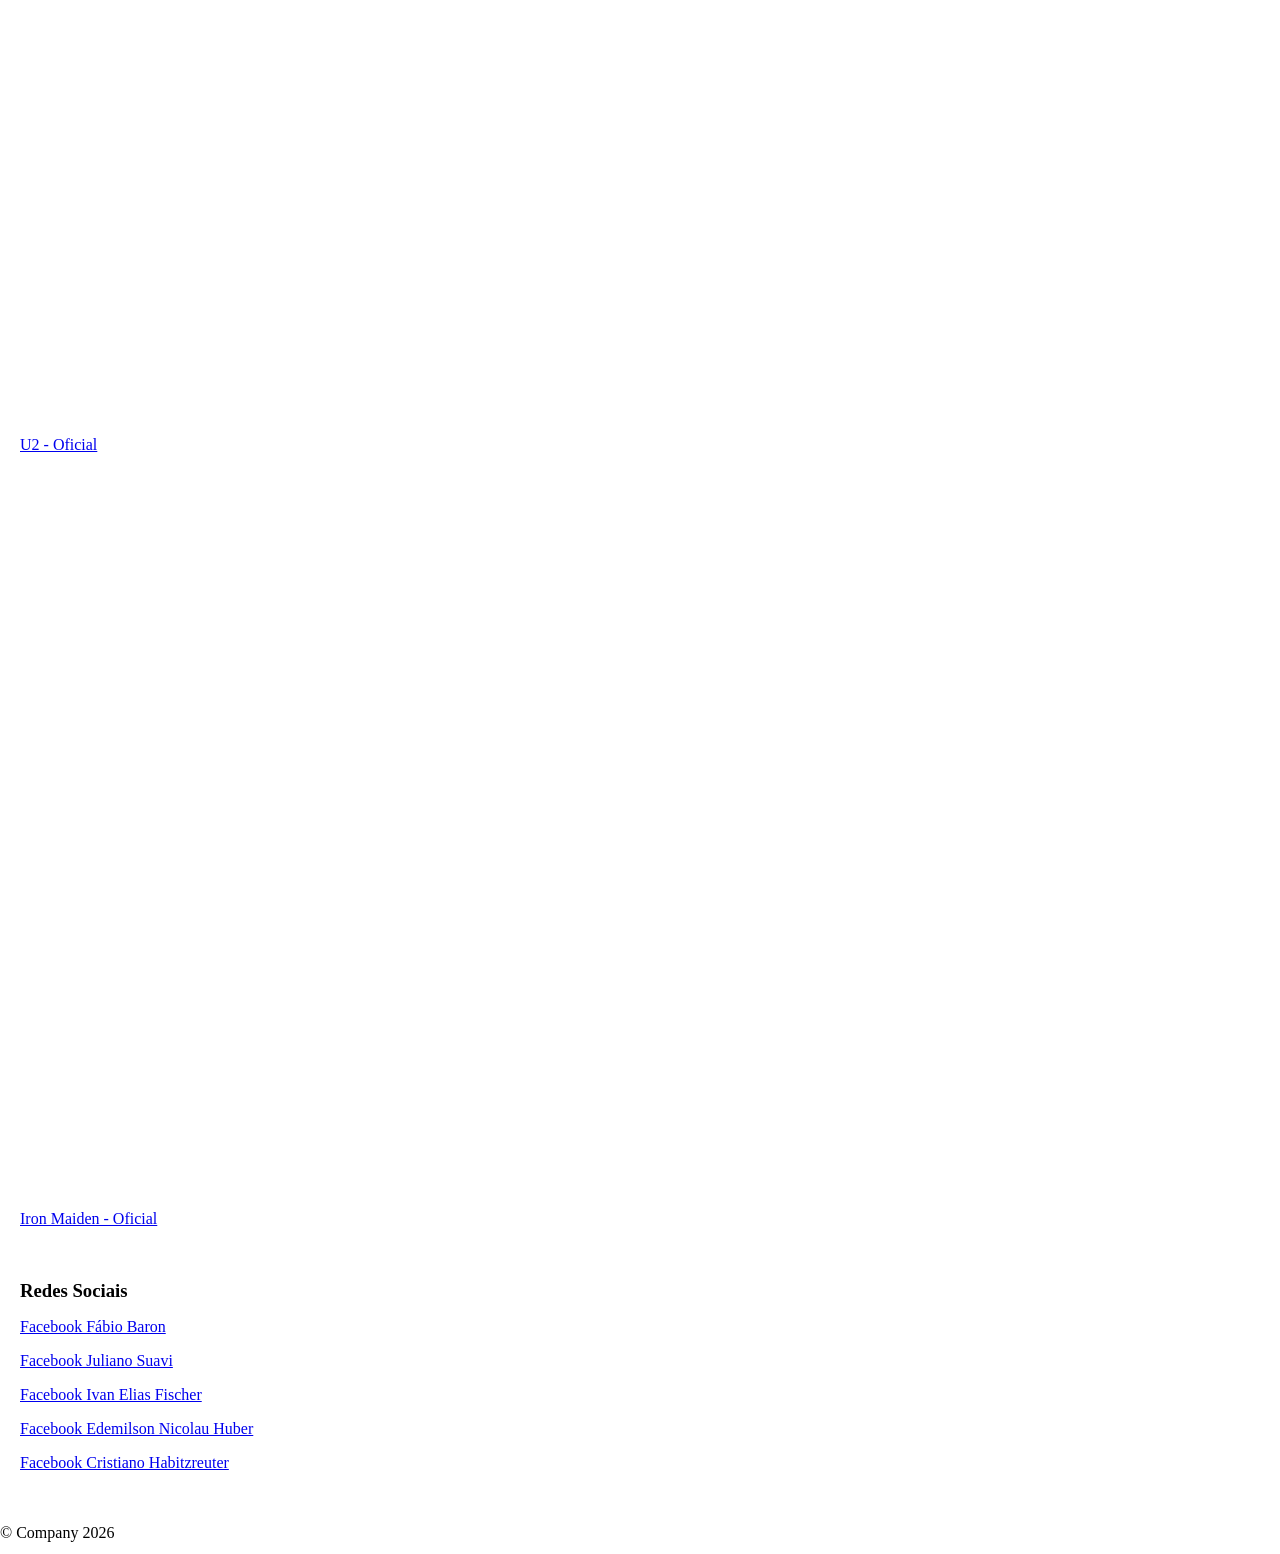
==== commit a1cce4b4: "Commit BandaSymyteryoOficial - AberturaComMúsicosConvidados" ====
--- a/index.html
+++ b/index.html
@@ -63,6 +63,13 @@
 
                 <!-- CARD 3 -->
                 <article class="card">
+					
+					<div class="painelA">
+                        <iframe class="iframe"
+                            src="https://www.youtube.com/embed/HW1W98u82XA?si=hfg-Zpg0LlLVKp83" 
+                            allowfullscreen>
+                        </iframe>
+                    </div>
                     
                     <div class="painelA">
                         <iframe class="iframe"
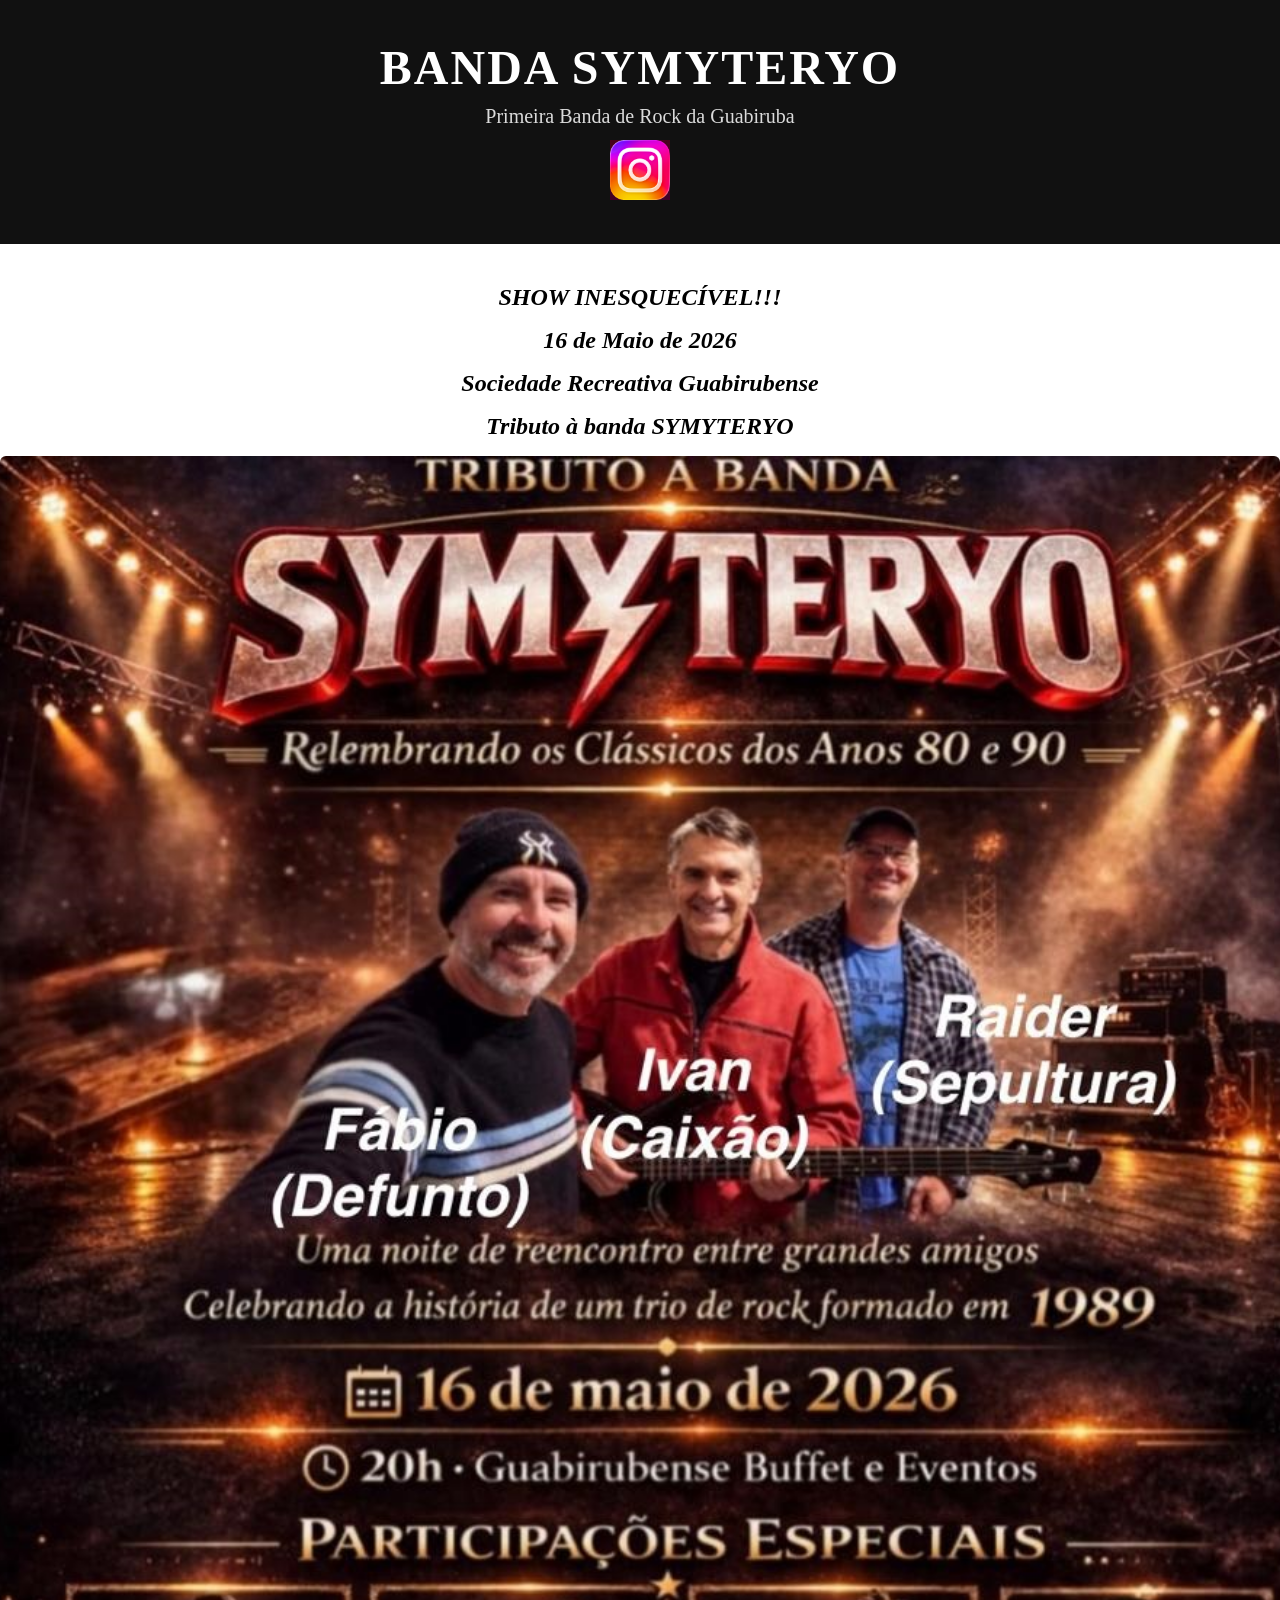
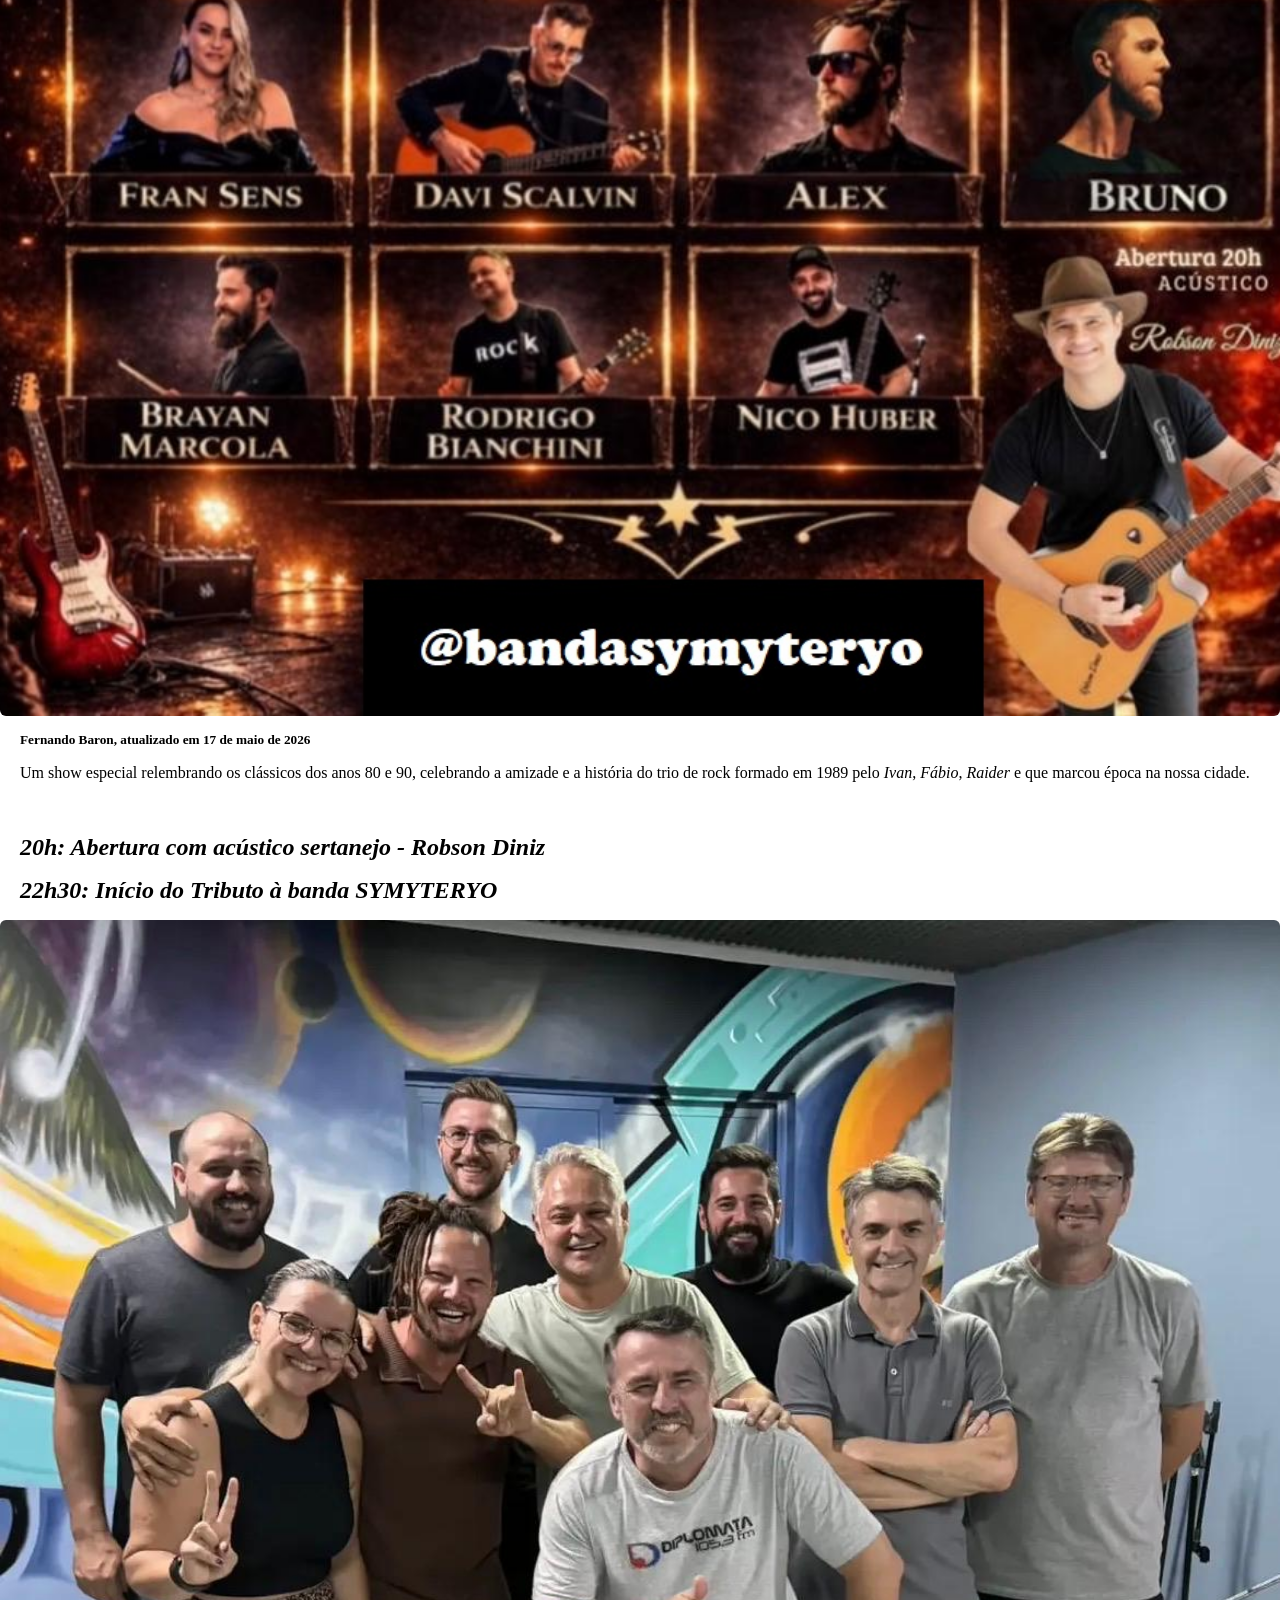
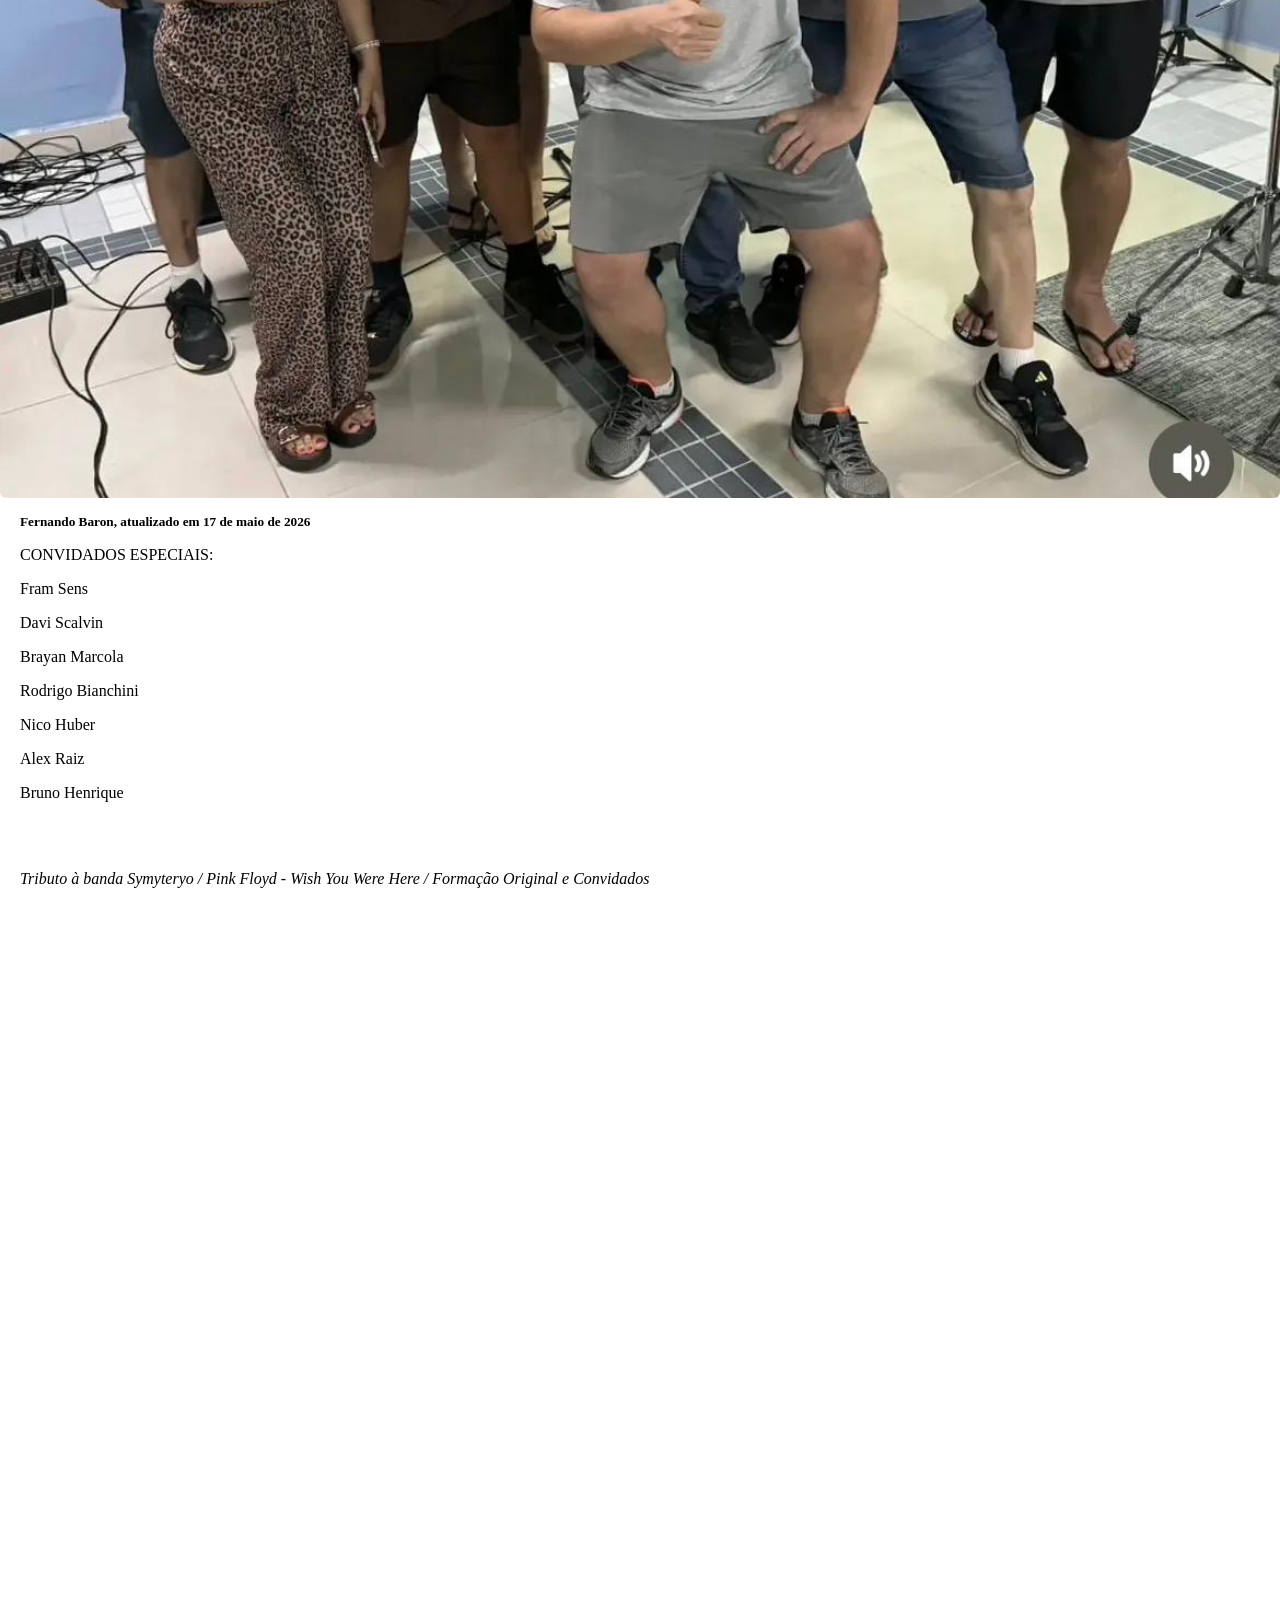
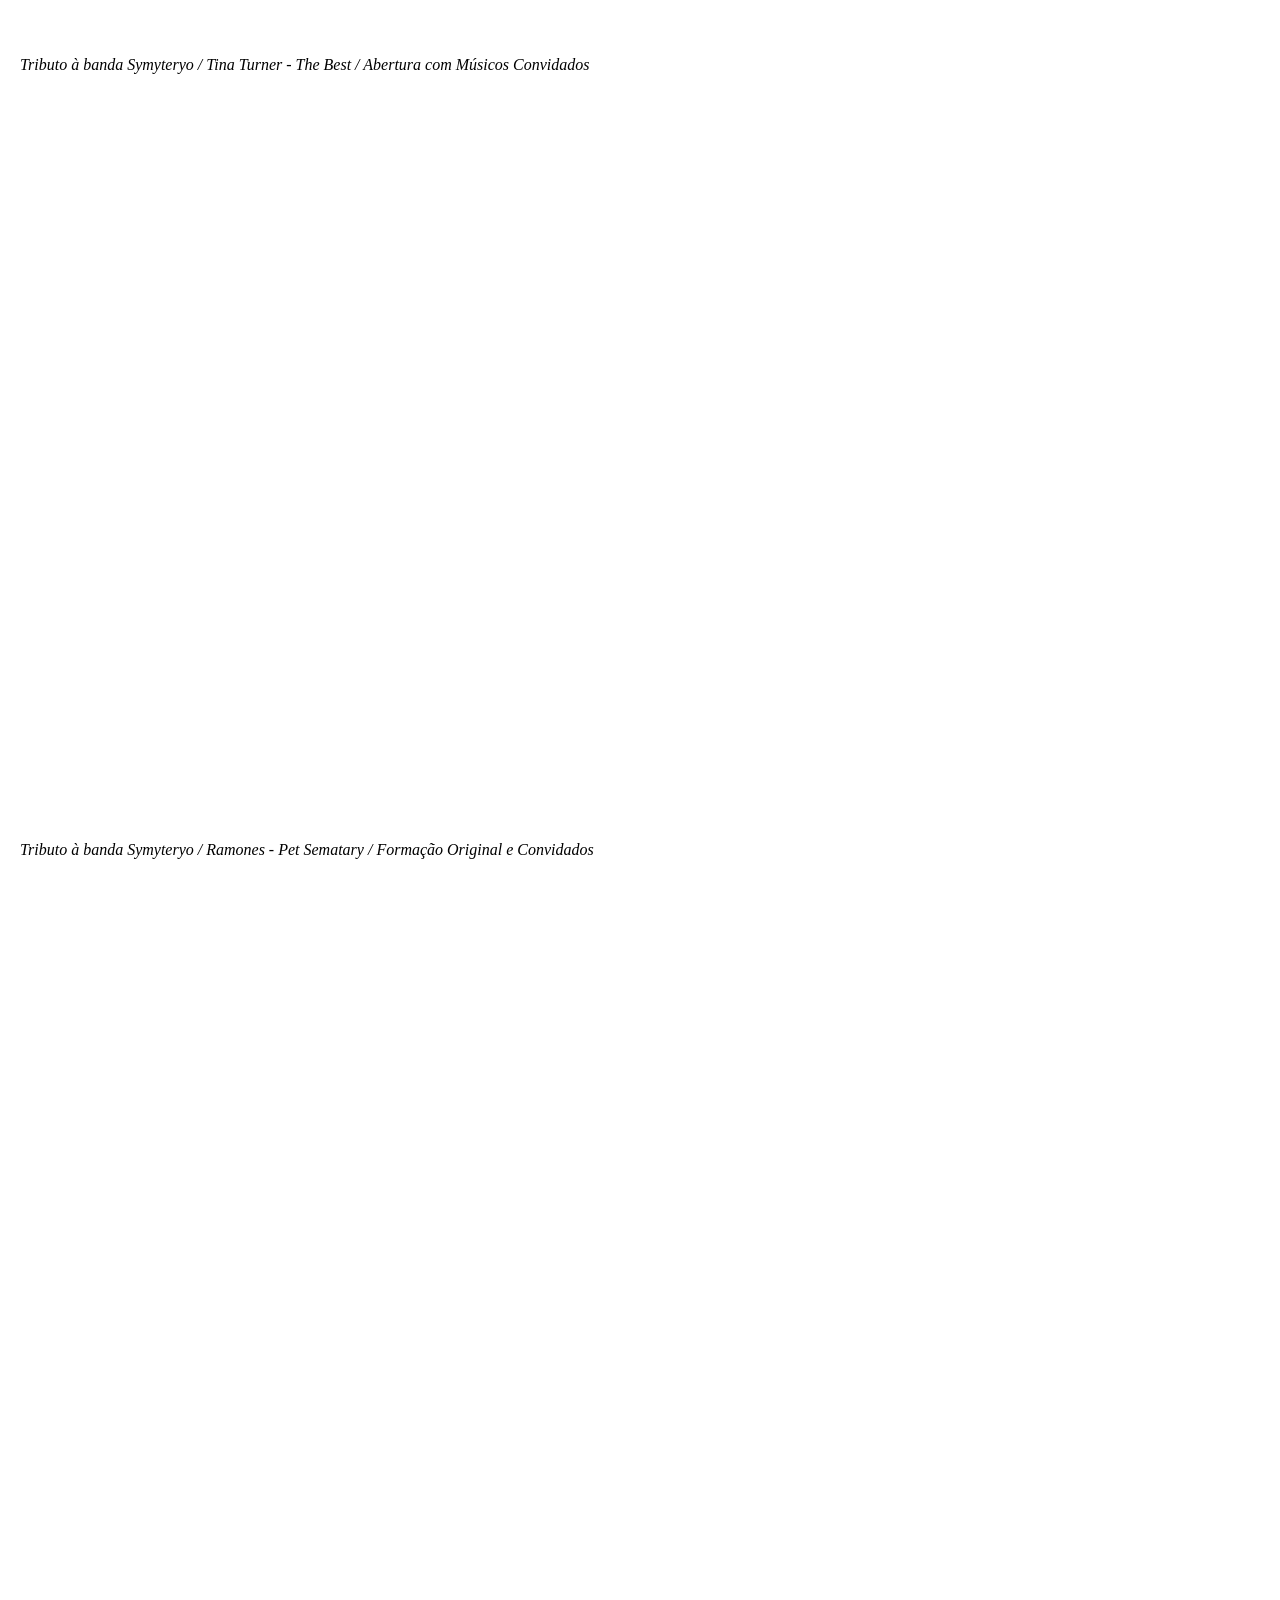
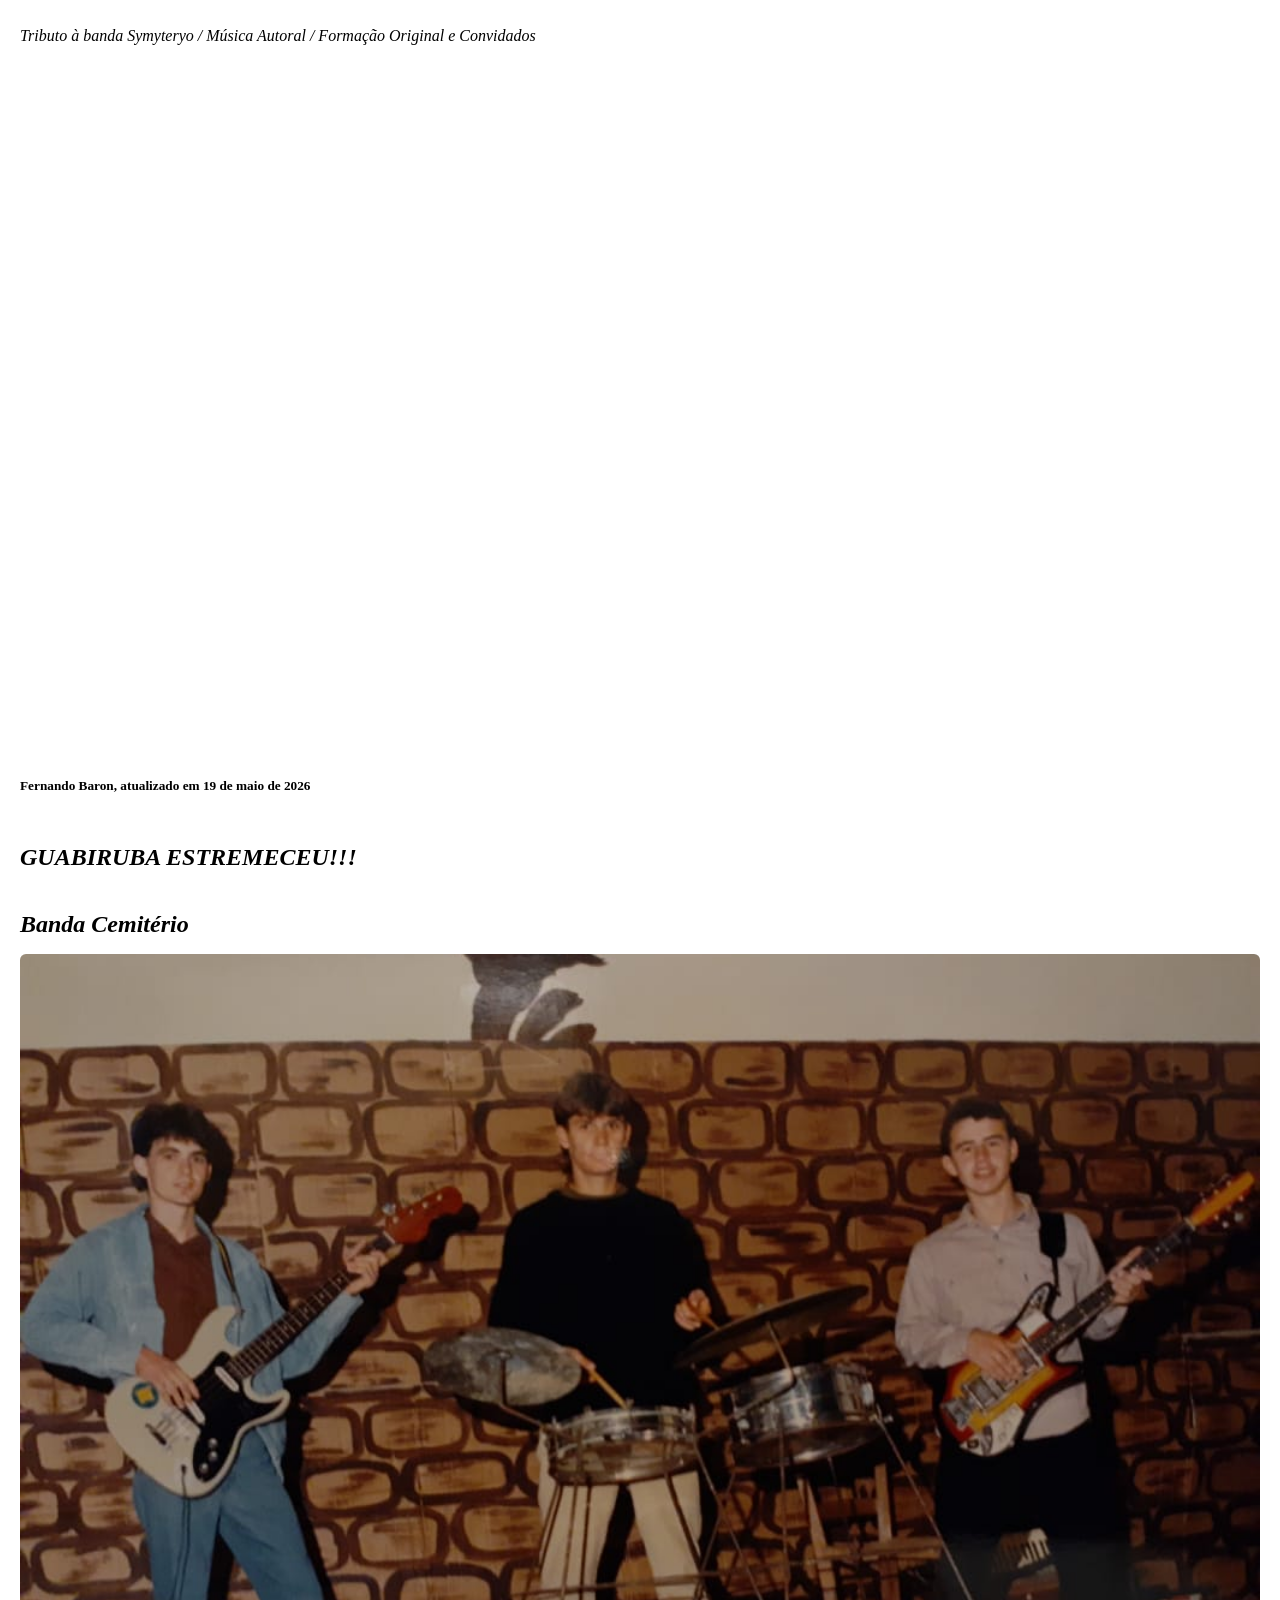
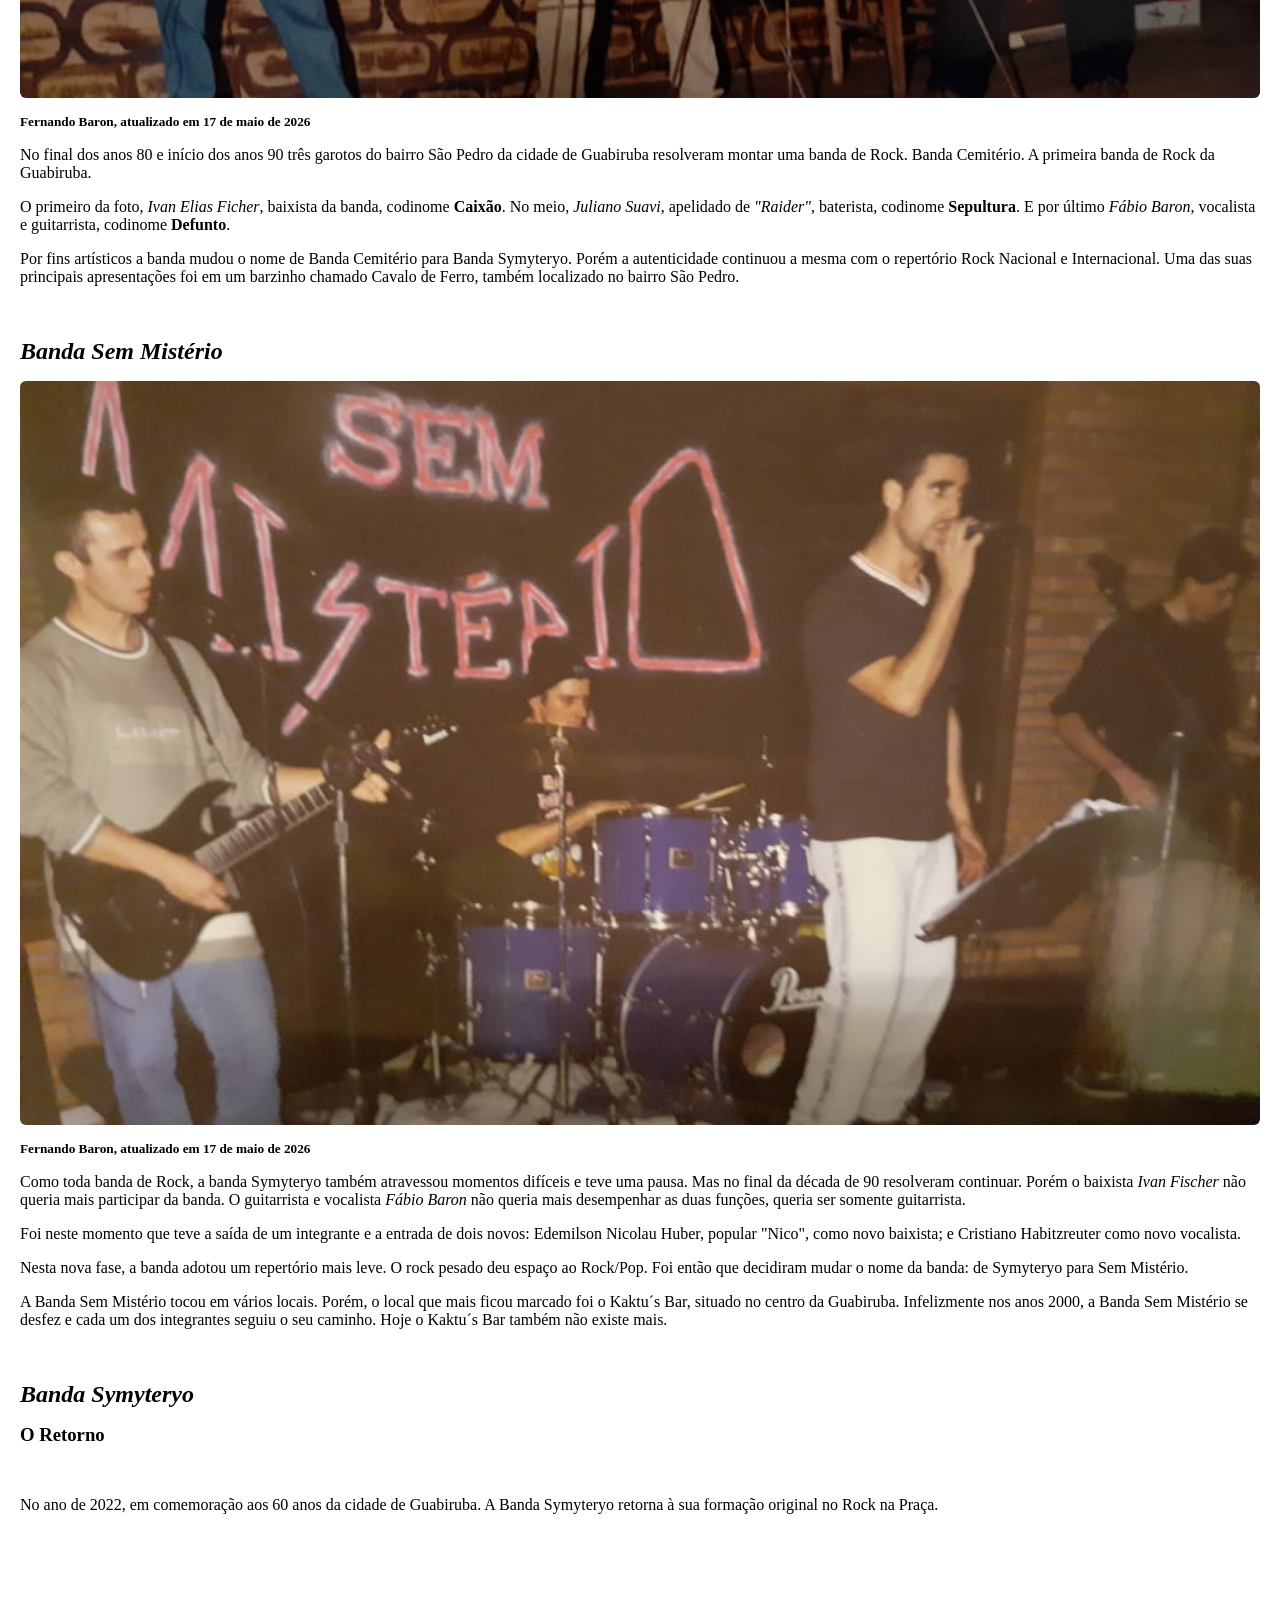
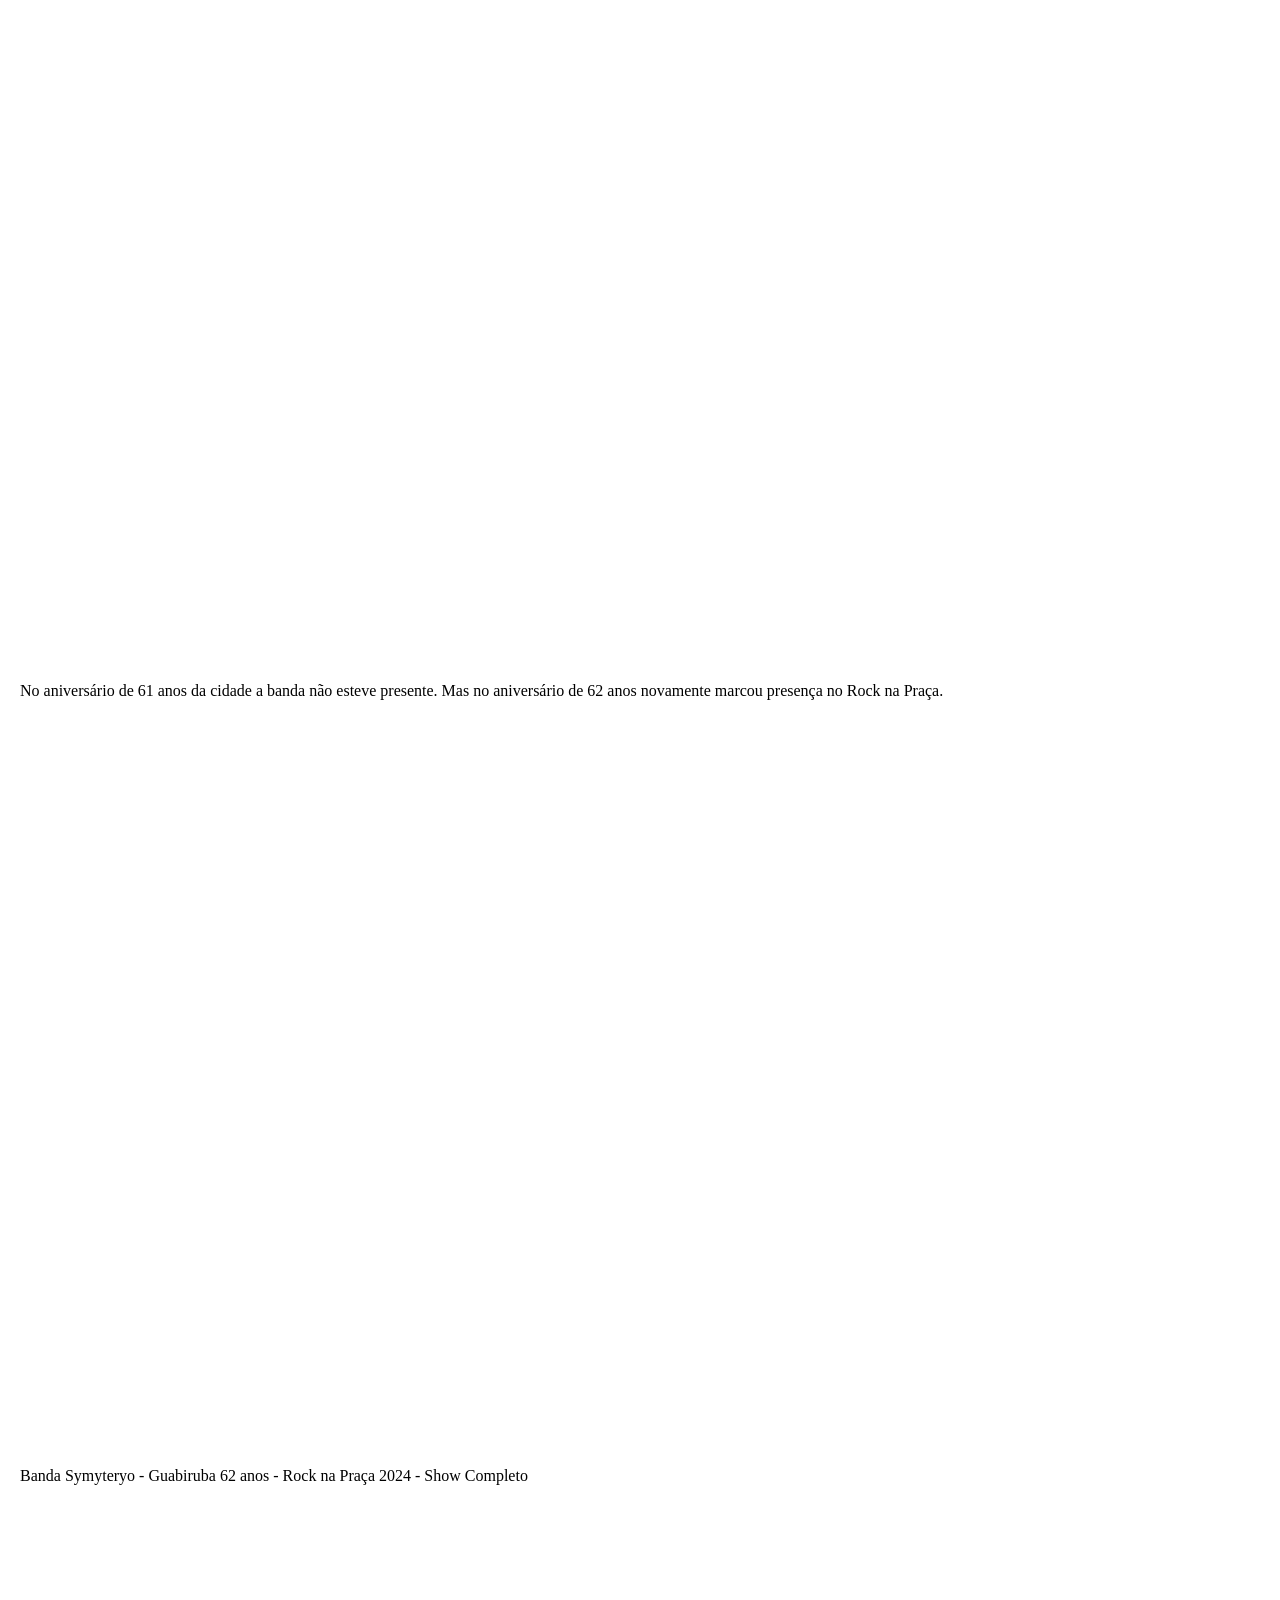
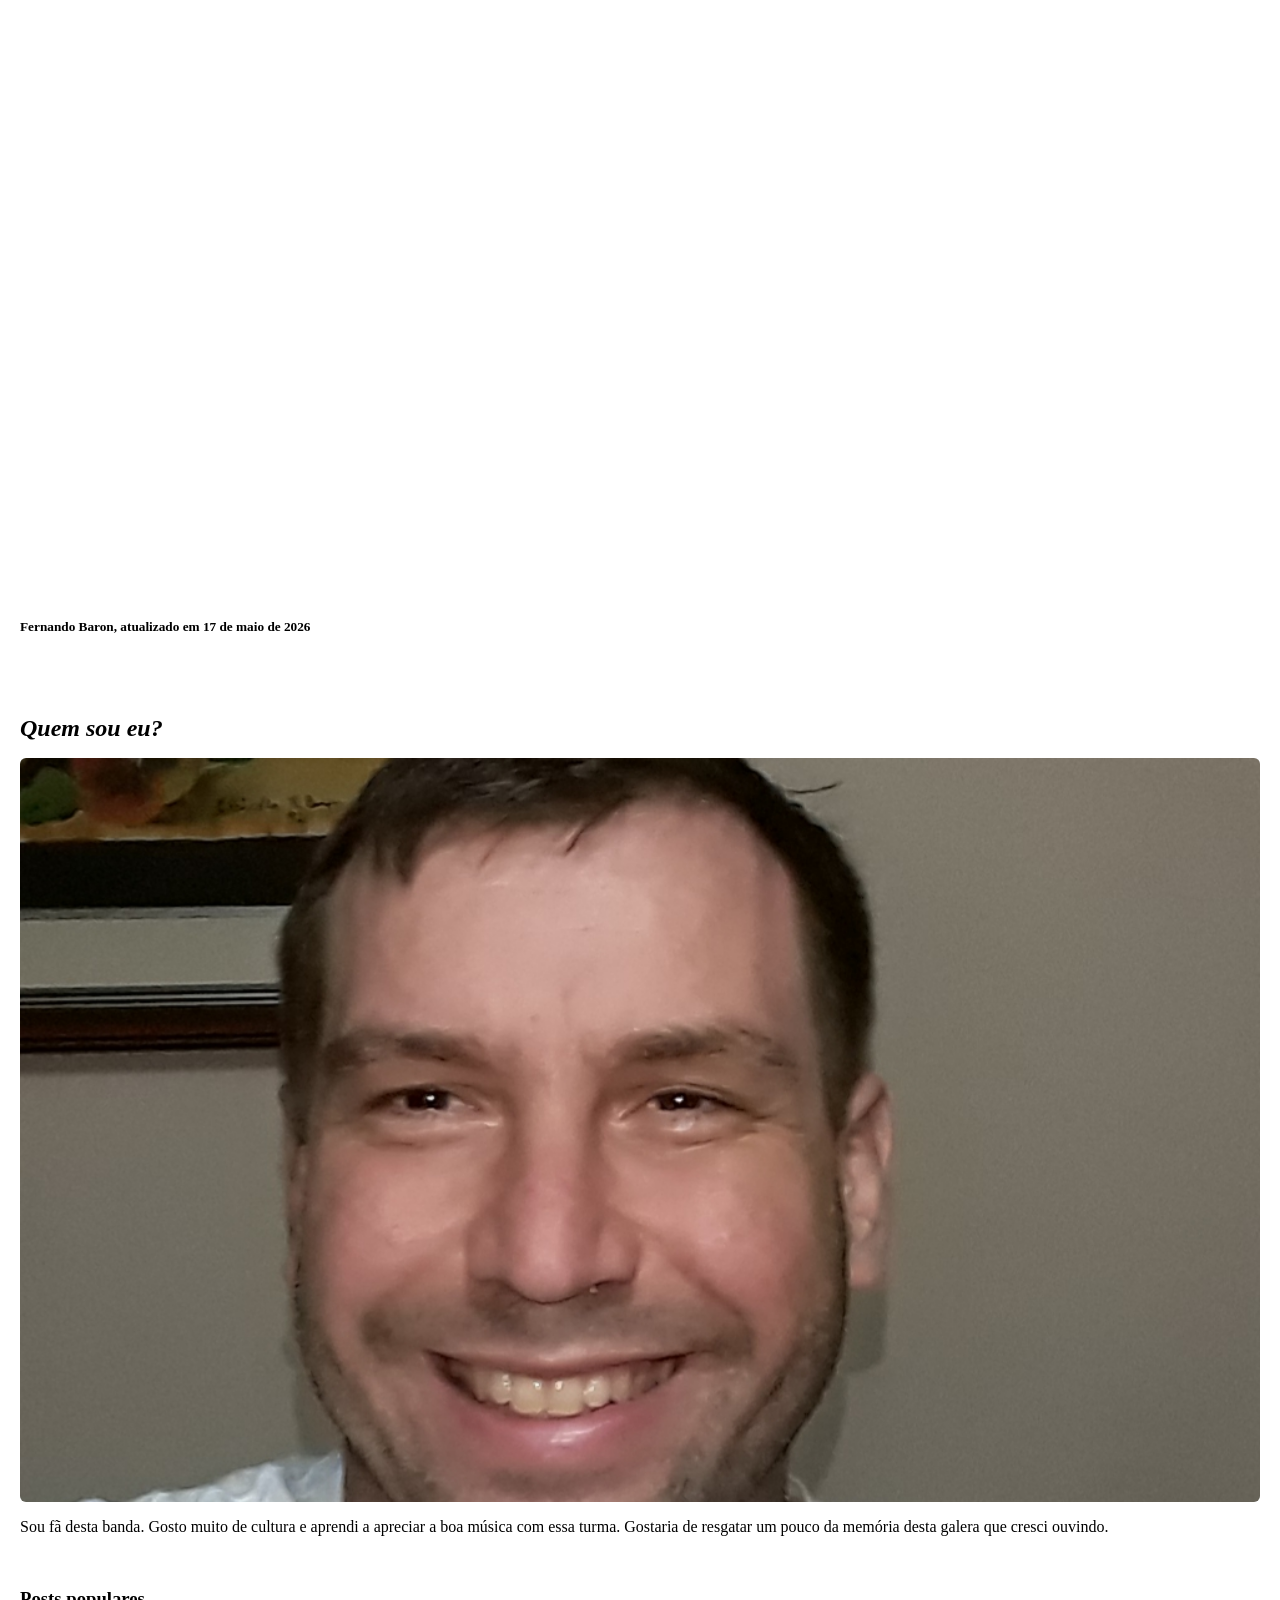
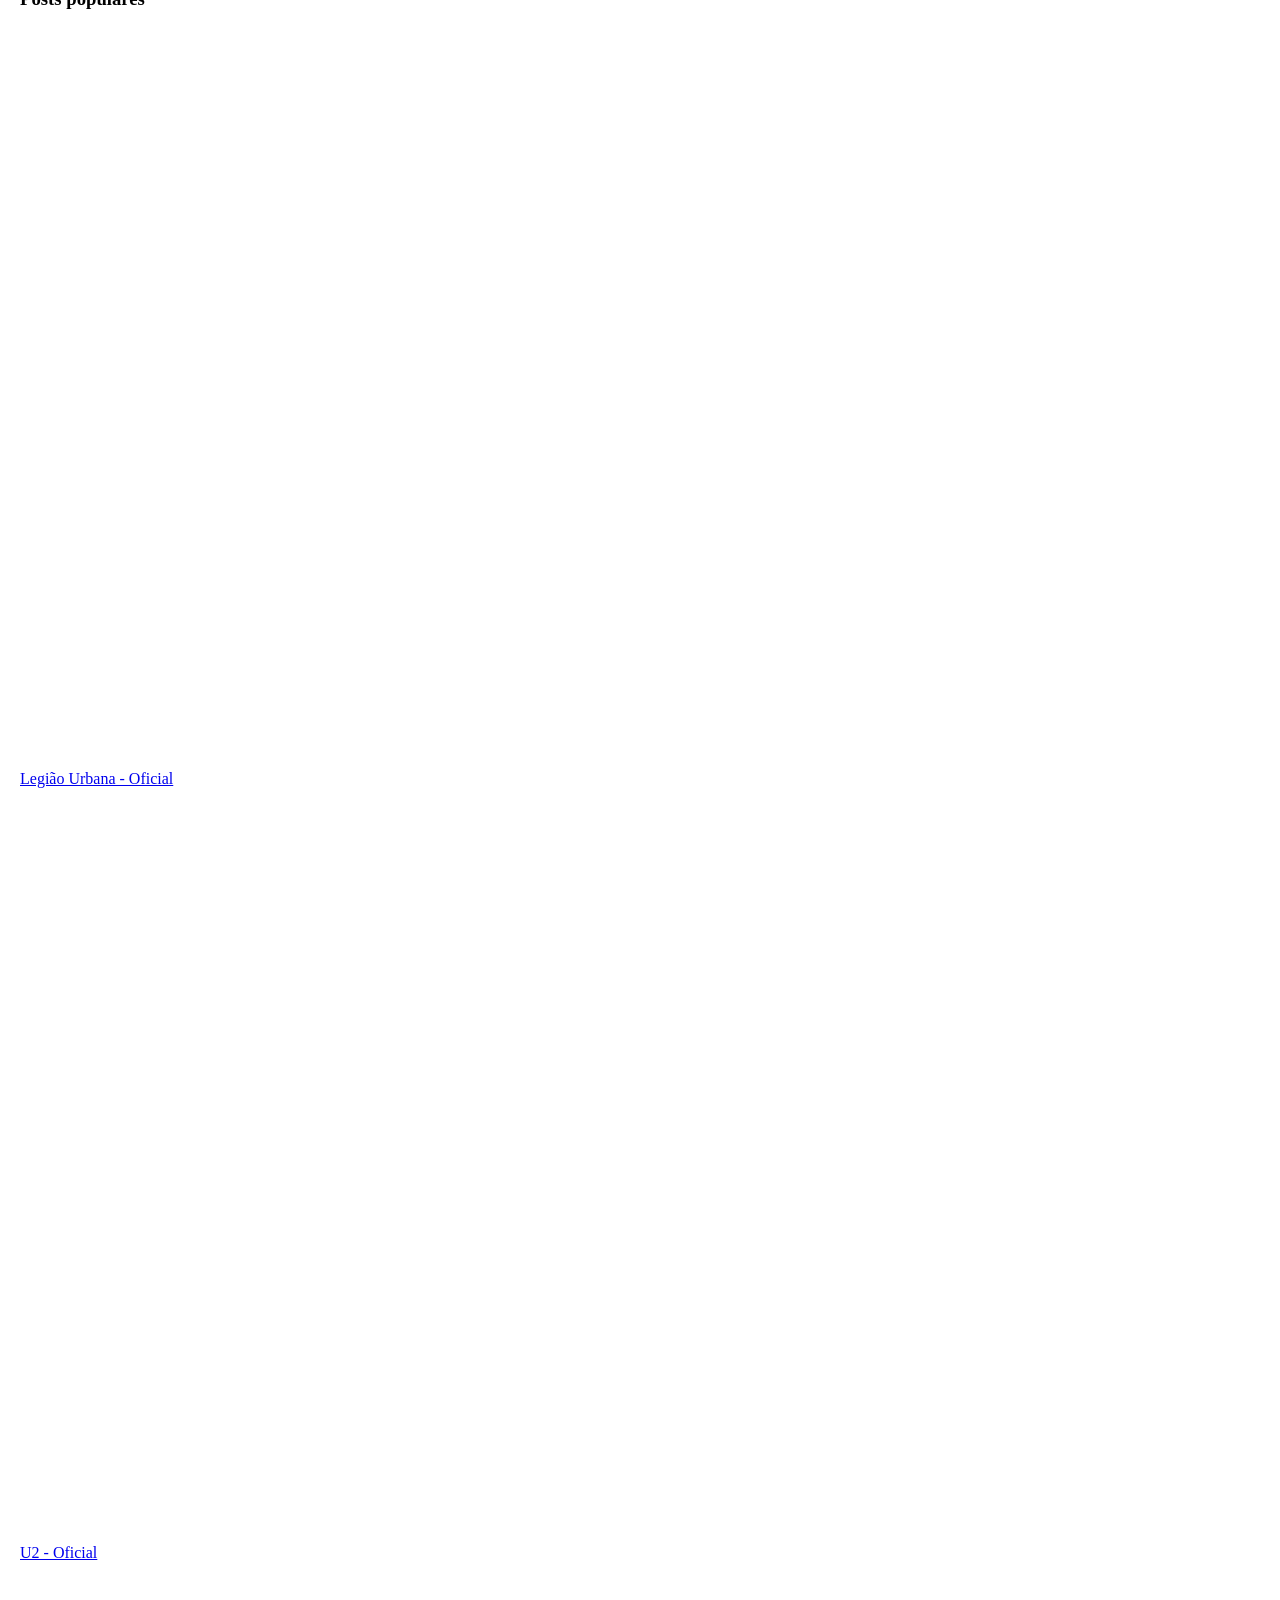
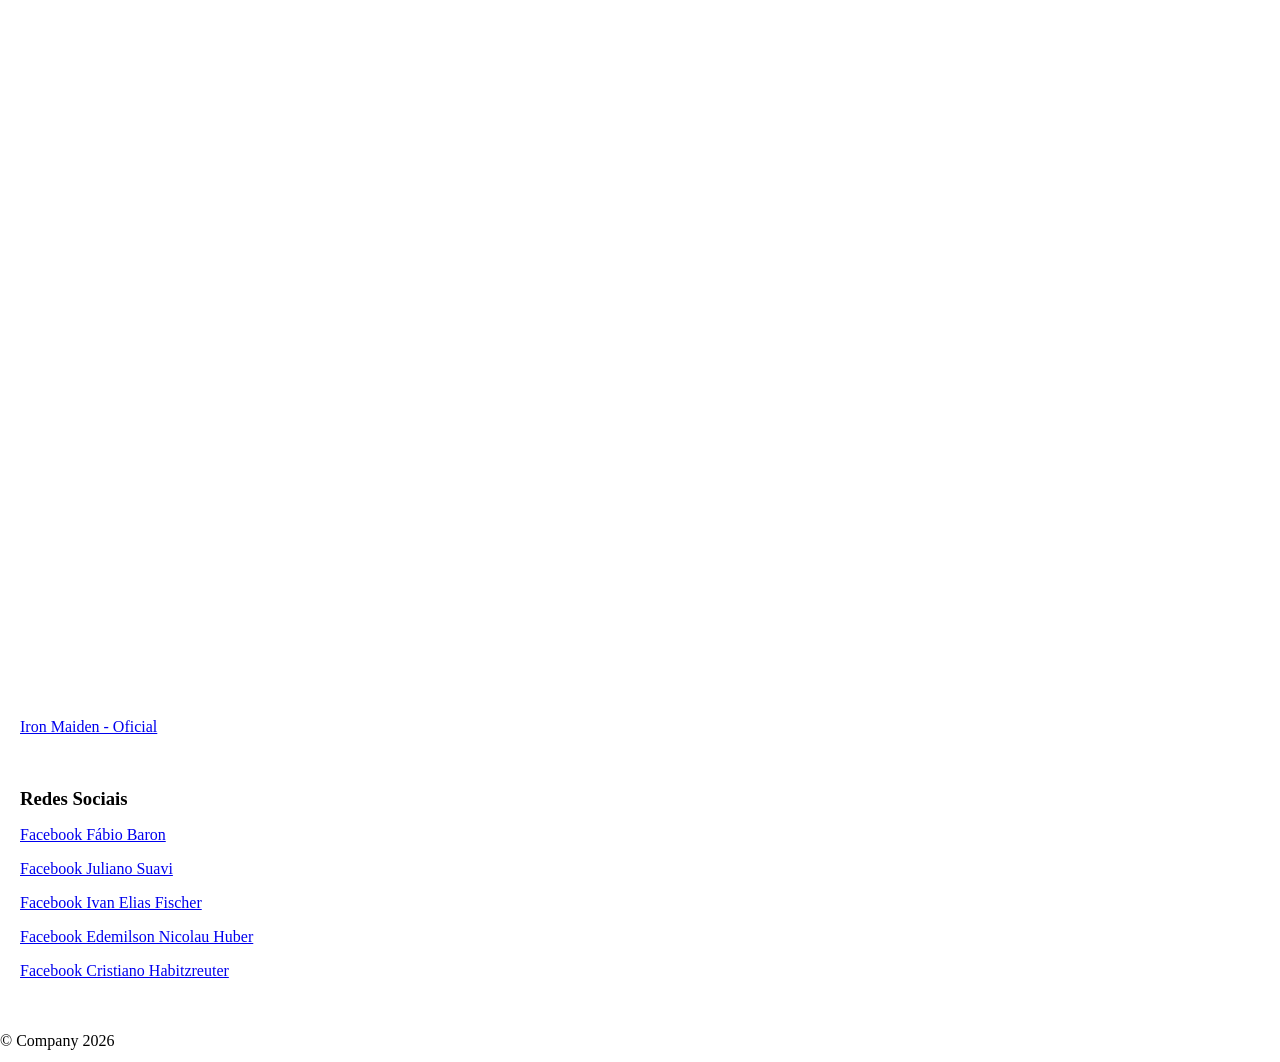
==== commit cc61f2c9: "Commmit BandaSymyteryoOficial - PinkFloyOficial" ====
--- a/index.html
+++ b/index.html
@@ -18,6 +18,7 @@
         <a href="https://www.instagram.com/bandasymyteryo?igsh=MWZicjUyaXBzanI2Zg==" target="_blank">
         	<img src="img/instagram.png" alt="@bandasymyteryo" style="height:60px;">
     	</a>
+        
     </header>
 
     <!-- ========================= CONTEÚDO PRINCIPAL ========================= -->
@@ -29,7 +30,6 @@
 
                 <!-- CARD 1 -->
                 <article class="card">
-                    
                     <h2>SHOW INESQUECÍVEL!!!</h2>
                     <h2>16 de Maio de 2026</h2>
                     <h2>Sociedade Recreativa Guabirubense</h2>
@@ -64,20 +64,47 @@
                 <!-- CARD 3 -->
                 <article class="card">
 					
+					<p></p>
+					
+					<p><i>Tributo à banda Symyteryo / Pink Floyd - Wish You Were Here / Formação Original e Convidados</i></p>
+					
 					<div class="painelA">
                         <iframe class="iframe"
+                            src="https://www.youtube.com/embed/h2eXHxtB6ZM?si=XepCJ8DOKfgncufI" 
+                            allowfullscreen>
+                        </iframe>
+                    </div>
+					
+					<p></p>
+					<p><br></p>
+					
+					<p><i>Tributo à banda Symyteryo / Tina Turner - The Best / Abertura com Músicos Convidados</i></p>
+					
+					<div class="painelA">
+                        <iframe class="iframe"
                             src="https://www.youtube.com/embed/HW1W98u82XA?si=hfg-Zpg0LlLVKp83" 
                             allowfullscreen>
                         </iframe>
                     </div>
                     
-                    <div class="painelA">
+                    <p></p>
+                    <p><br></p>
+					
+					<p><i>Tributo à banda Symyteryo / Ramones - Pet Sematary / Formação Original e Convidados</i></p>
+                    
+                     <div class="painelA">
                         <iframe class="iframe"
                             src="https://www.youtube.com/embed/3ycKkAM2Nks?si=eokRzhSukql8Kb-L" 
                             allowfullscreen>
                         </iframe>
                     </div>
                     
+                    <p></p>
+                    <p><br></p>
+					
+					<p><i>Tributo à banda Symyteryo / Música Autoral / Formação Original e Convidados</i></p>
+                    
+                    
                     <div class="painelA">
                         <iframe class="iframe"
                             src="https://www.youtube.com/embed/dIJ5qoHJRW8?si=XWtEbytPlMIkT7Uu" 
@@ -85,10 +112,12 @@
                         </iframe>
                     </div>
 
-                    <h5>Fernando Baron, atualizado em 17 de maio de 2026</h5>
+                    <h5>Fernando Baron, atualizado em 19 de maio de 2026</h5>
+                    
+                    <p><br></p>
                     
                     <h2>GUABIRUBA ESTREMECEU!!!</h2>
-                    
+                      
                 </article>
 
             </div>
@@ -118,7 +147,7 @@
                     <div class="imgBox" style="background-image: url('img/semMisterio.jpg');"></div>
                     <h5>Fernando Baron, atualizado em 17 de maio de 2026</h5>
 
-                    <p>Como toda banda de Rock, a Banda Symyteryo também atravessou momentos difíceis e teve uma pausa. Mas no final da década de 90 resolveram continuar. Porém o baixista <i>Ivan Fischer</i> não queria mais participar da banda. O guitarrista e vocalista <i>Fábio Baron</i> não queria mais desempenhar as duas funções, queria ser somente guitarrista.</p>
+                    <p>Como toda banda de Rock, a banda Symyteryo também atravessou momentos difíceis e teve uma pausa. Mas no final da década de 90 resolveram continuar. Porém o baixista <i>Ivan Fischer</i> não queria mais participar da banda. O guitarrista e vocalista <i>Fábio Baron</i> não queria mais desempenhar as duas funções, queria ser somente guitarrista.</p>
 
                     <p>Foi neste momento que teve a saída de um integrante e a entrada de dois novos: Edemilson Nicolau Huber, popular "Nico", como novo baixista; e Cristiano Habitzreuter como novo vocalista.</p>
 
@@ -132,7 +161,9 @@
                 <article class="card">
                     <h2>Banda Symyteryo</h2>
                     <h3>O Retorno</h3>
-
+					
+					<p><br></p>
+					
                     <p>No ano de 2022, em comemoração aos 60 anos da cidade de Guabiruba. A Banda Symyteryo retorna à sua formação original no Rock na Praça.</p>
 
                     <div class="painelA">
@@ -141,15 +172,19 @@
                             allowfullscreen>
                         </iframe>
                     </div>
+                    
+                    <p><br></p>
 
                     <p>No aniversário de 61 anos da cidade a banda não esteve presente. Mas no aniversário de 62 anos novamente marcou presença no Rock na Praça.</p>
 
                     <div class="painelA">
                         <iframe class="iframe"
-                            src="https://www.youtube.com/embed/zX6npAaqNWs?si=HQUeEgfc7h2UxT92"
-                            allowfullscreen>
-                        </iframe>
-                    </div>
+                            src="https://www.youtube.com/embed/zX6npAaqNWs?si=HQUeEgfc7h2UxT92" 
+                            allowfullscreen>
+                        </iframe>
+                    </div>
+                    
+                    <p><br></p>
                     
                     <p>Banda Symyteryo - Guabiruba 62 anos - Rock na Praça 2024 - Show Completo</p>
 
@@ -159,7 +194,7 @@
                             allowfullscreen>
                         </iframe>
                     </div>
-
+                   
                     <h5>Fernando Baron, atualizado em 17 de maio de 2026</h5>
                 </article>
 
@@ -203,7 +238,7 @@
                     <p><a href="https://www.facebook.com/juliano.suavi" target="_blank">Facebook Juliano Suavi</a></p>
                     <p><a href="https://pt-br.facebook.com/ivanelias.fischer" target="_blank">Facebook Ivan Elias Fischer</a></p>
                     <p><a href="https://www.facebook.com/edemilson.huber" target="_blank">Facebook Edemilson Nicolau Huber</a></p>
-                    <p><a href="https://pt-br.facebook.com/cristiano.habitzreuter" target="_blank">Facebook Cristiano Habitzreuter</a></p>
+                    <p><a href="https://www.facebook.com/share/1BLo8EkTq9/?mibextid=wwXIfr" target="_blank">Facebook Cristiano Habitzreuter</a></p>
                 </div>
 
             </div>
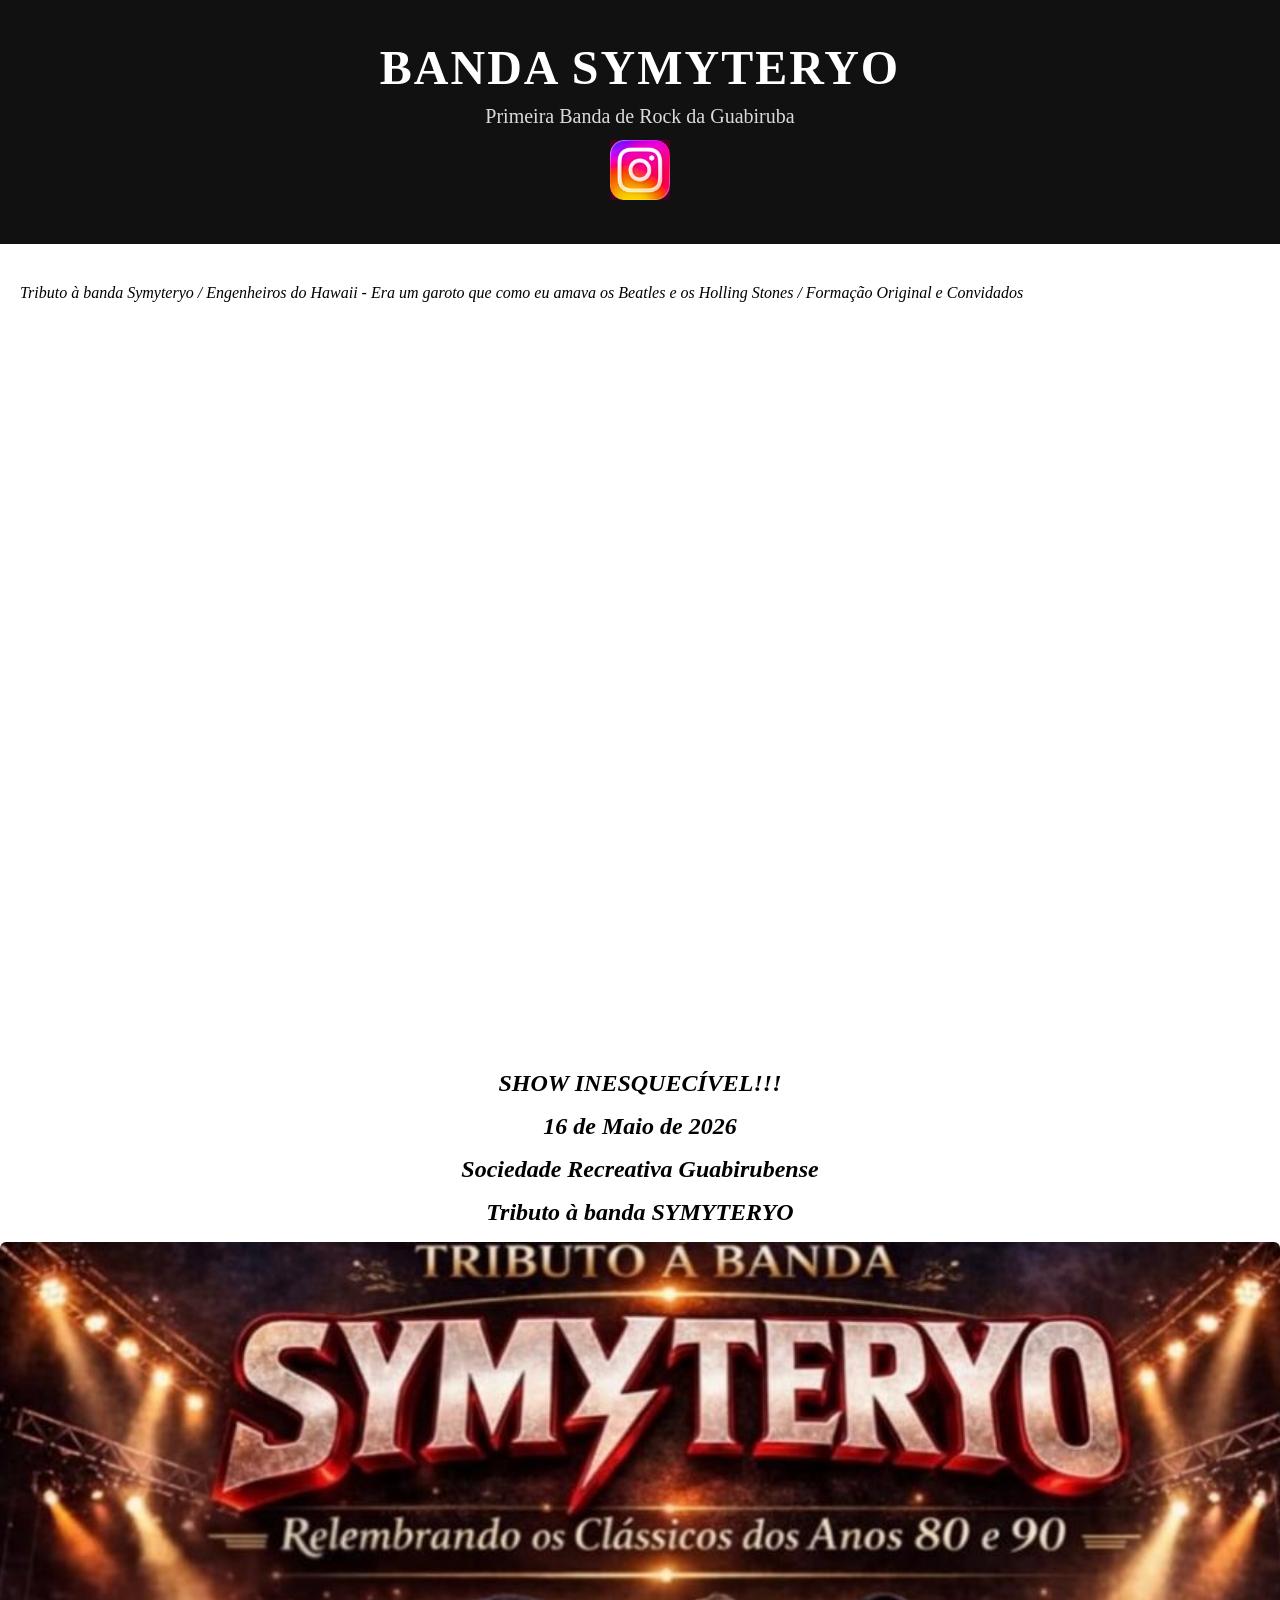
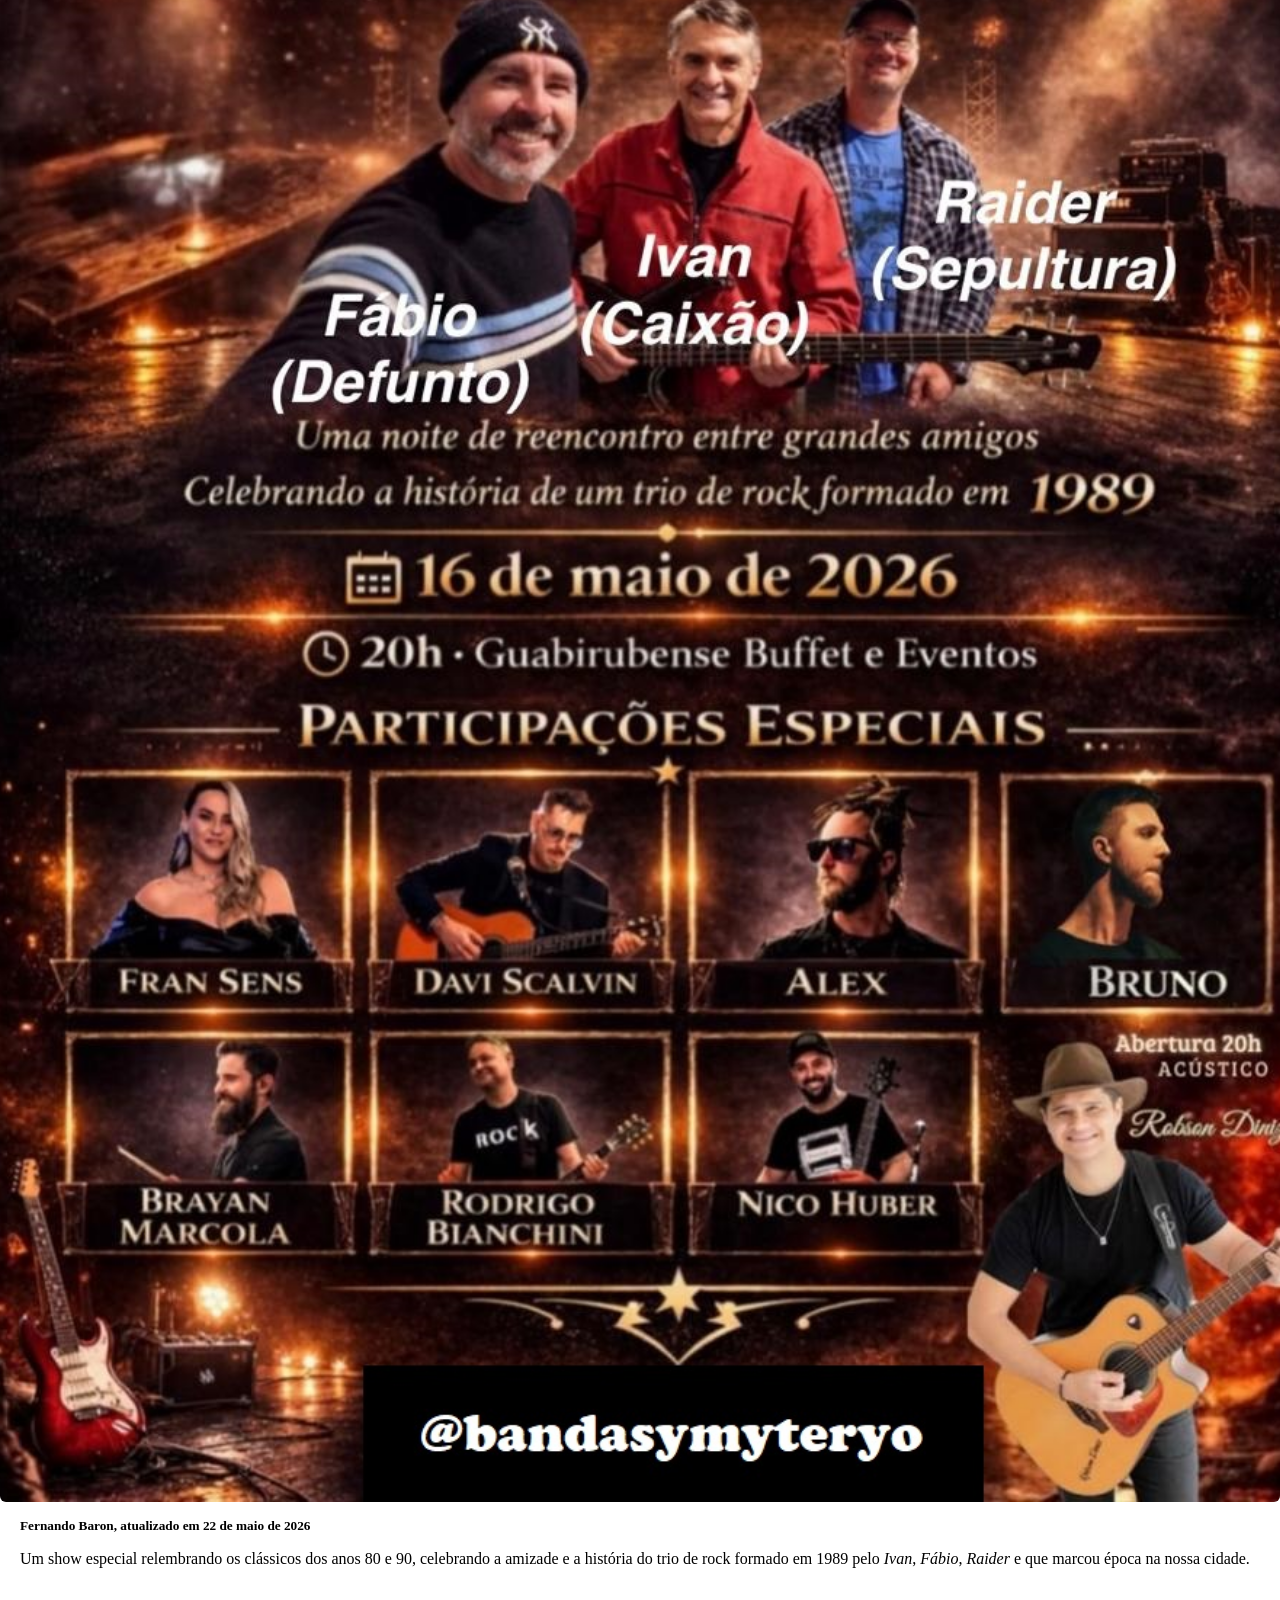
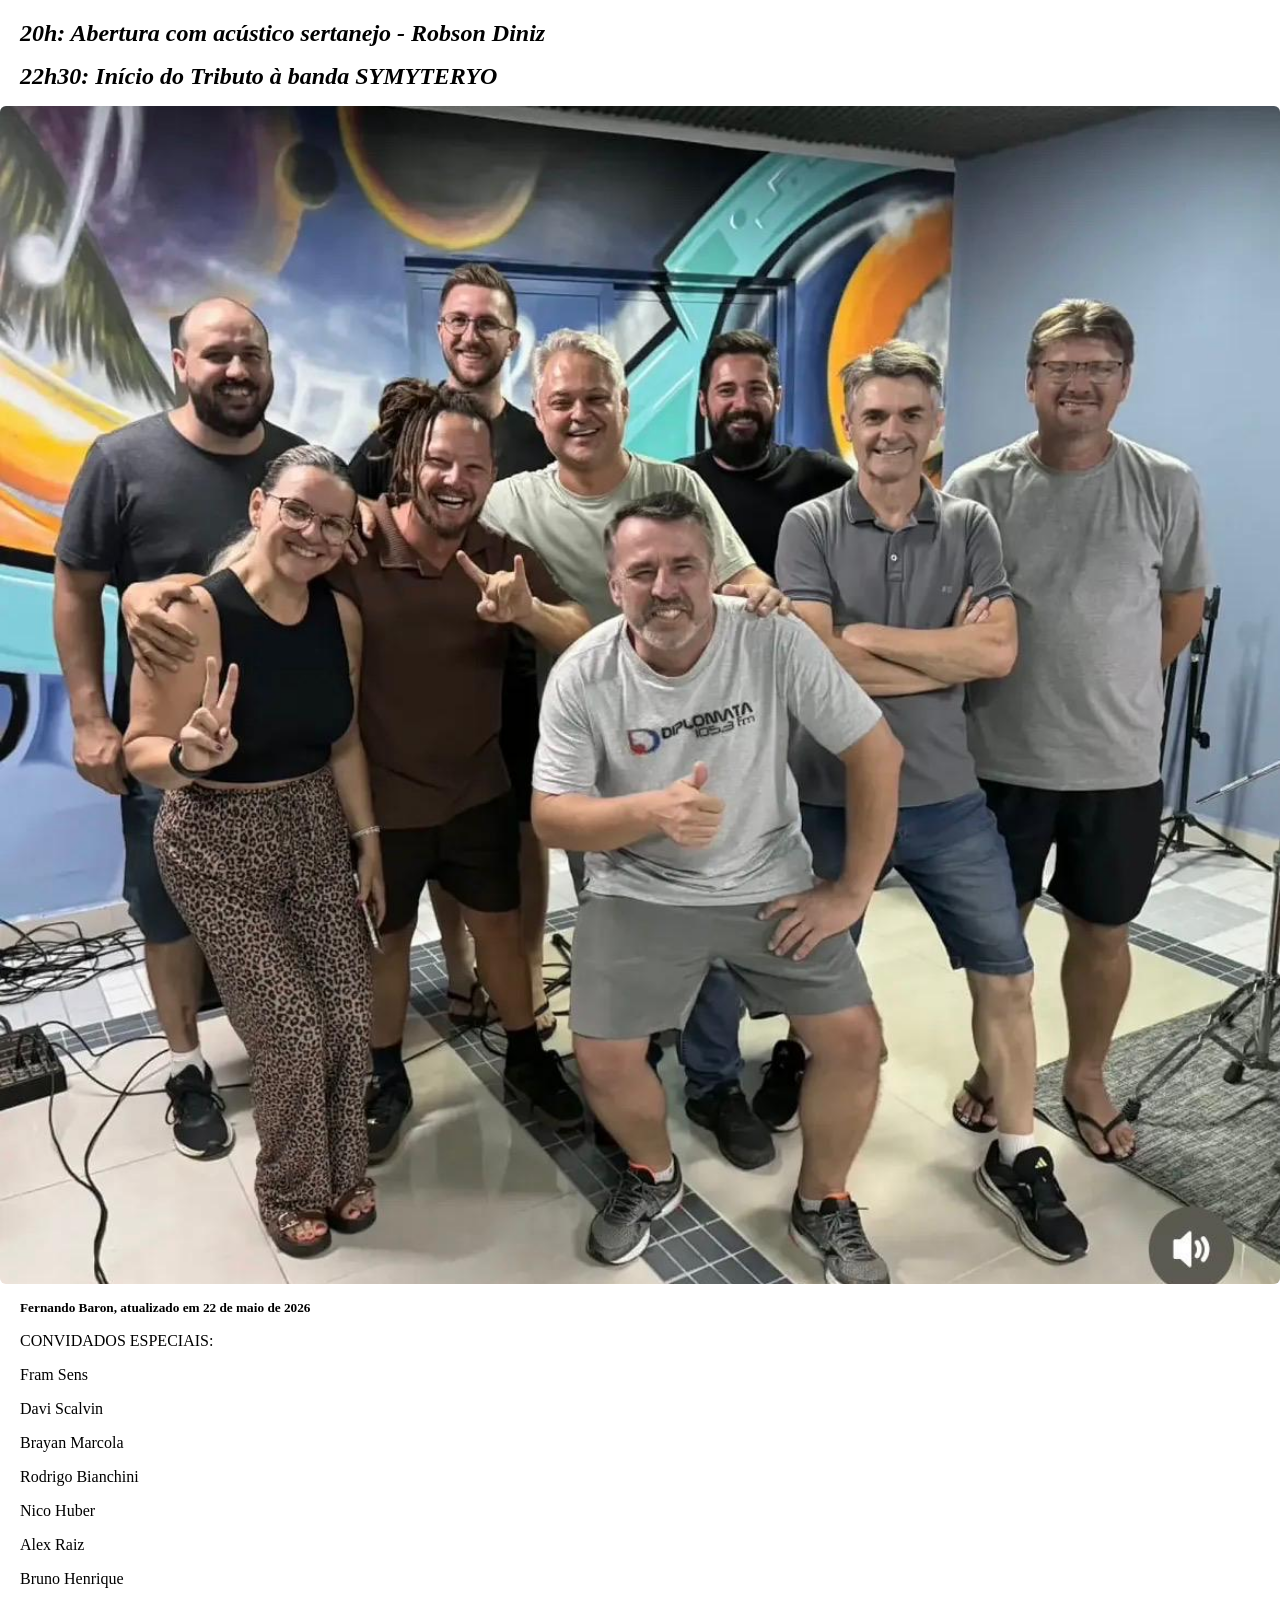
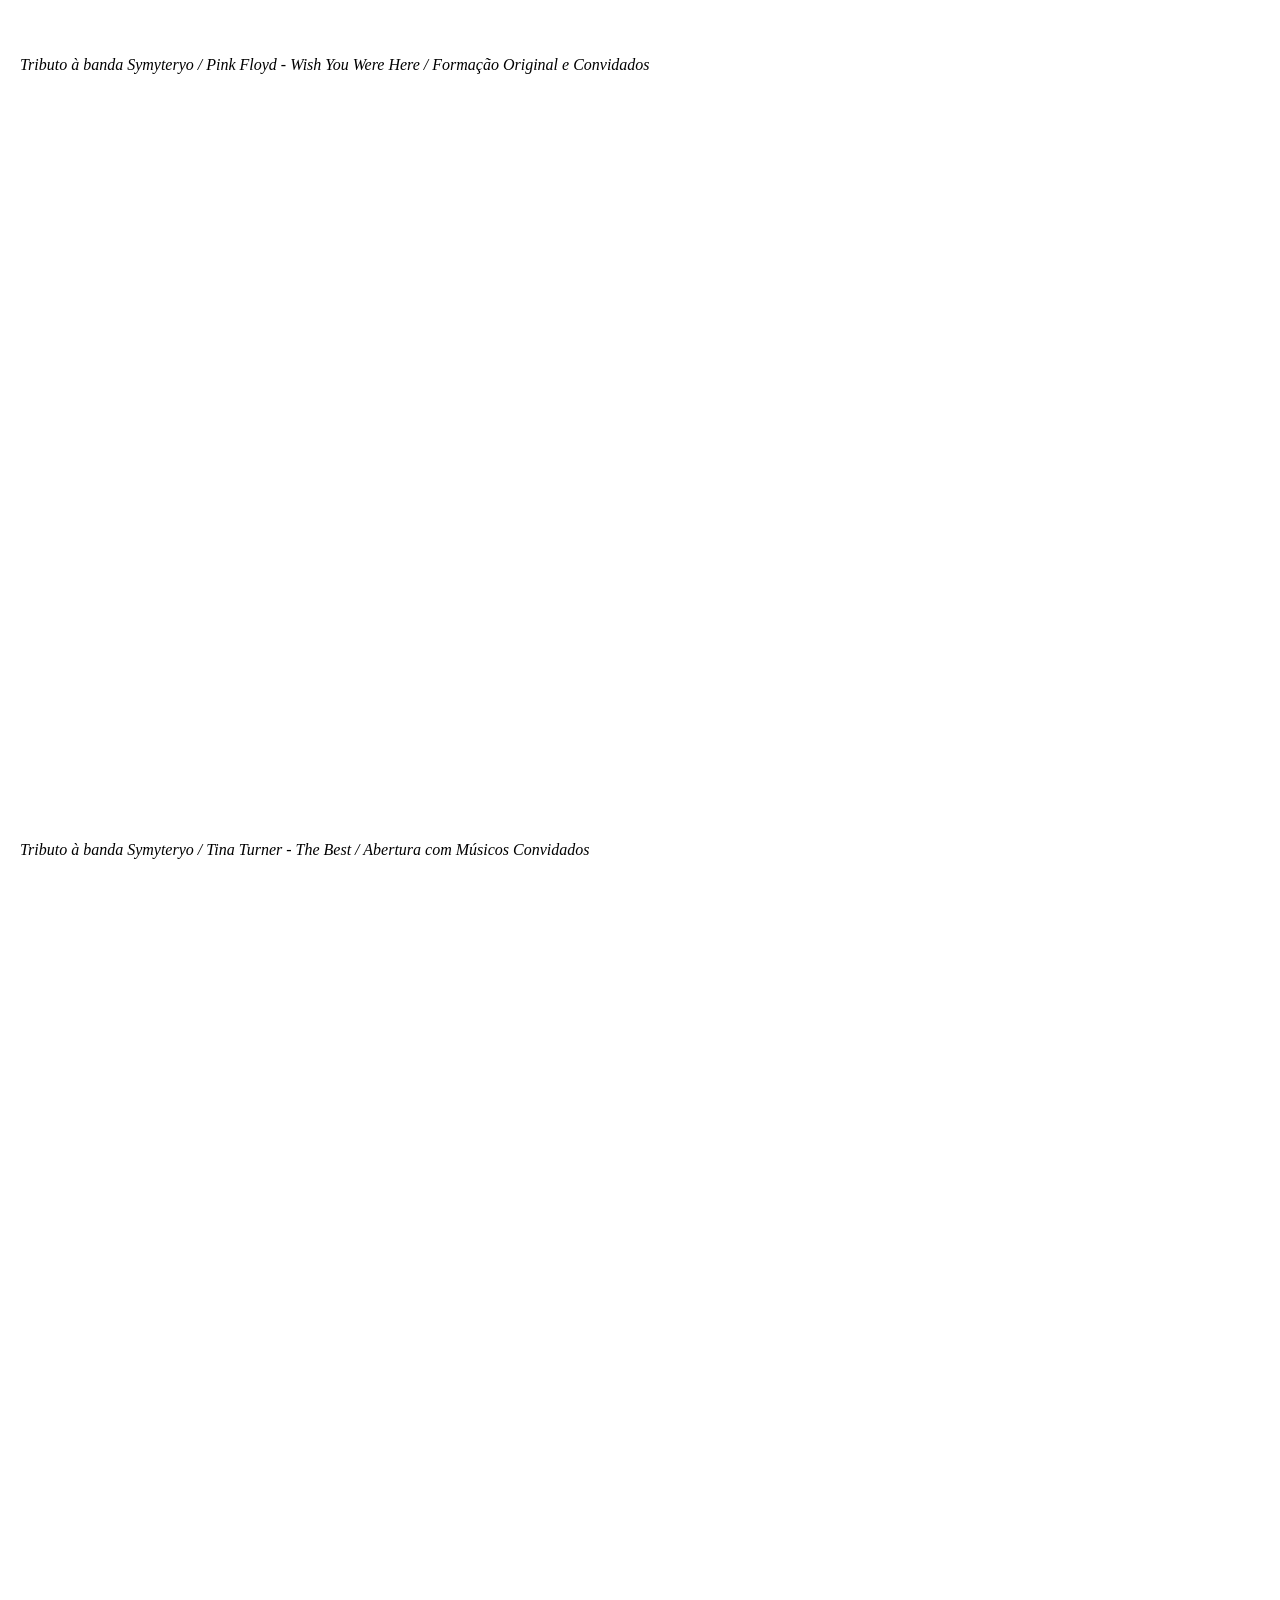
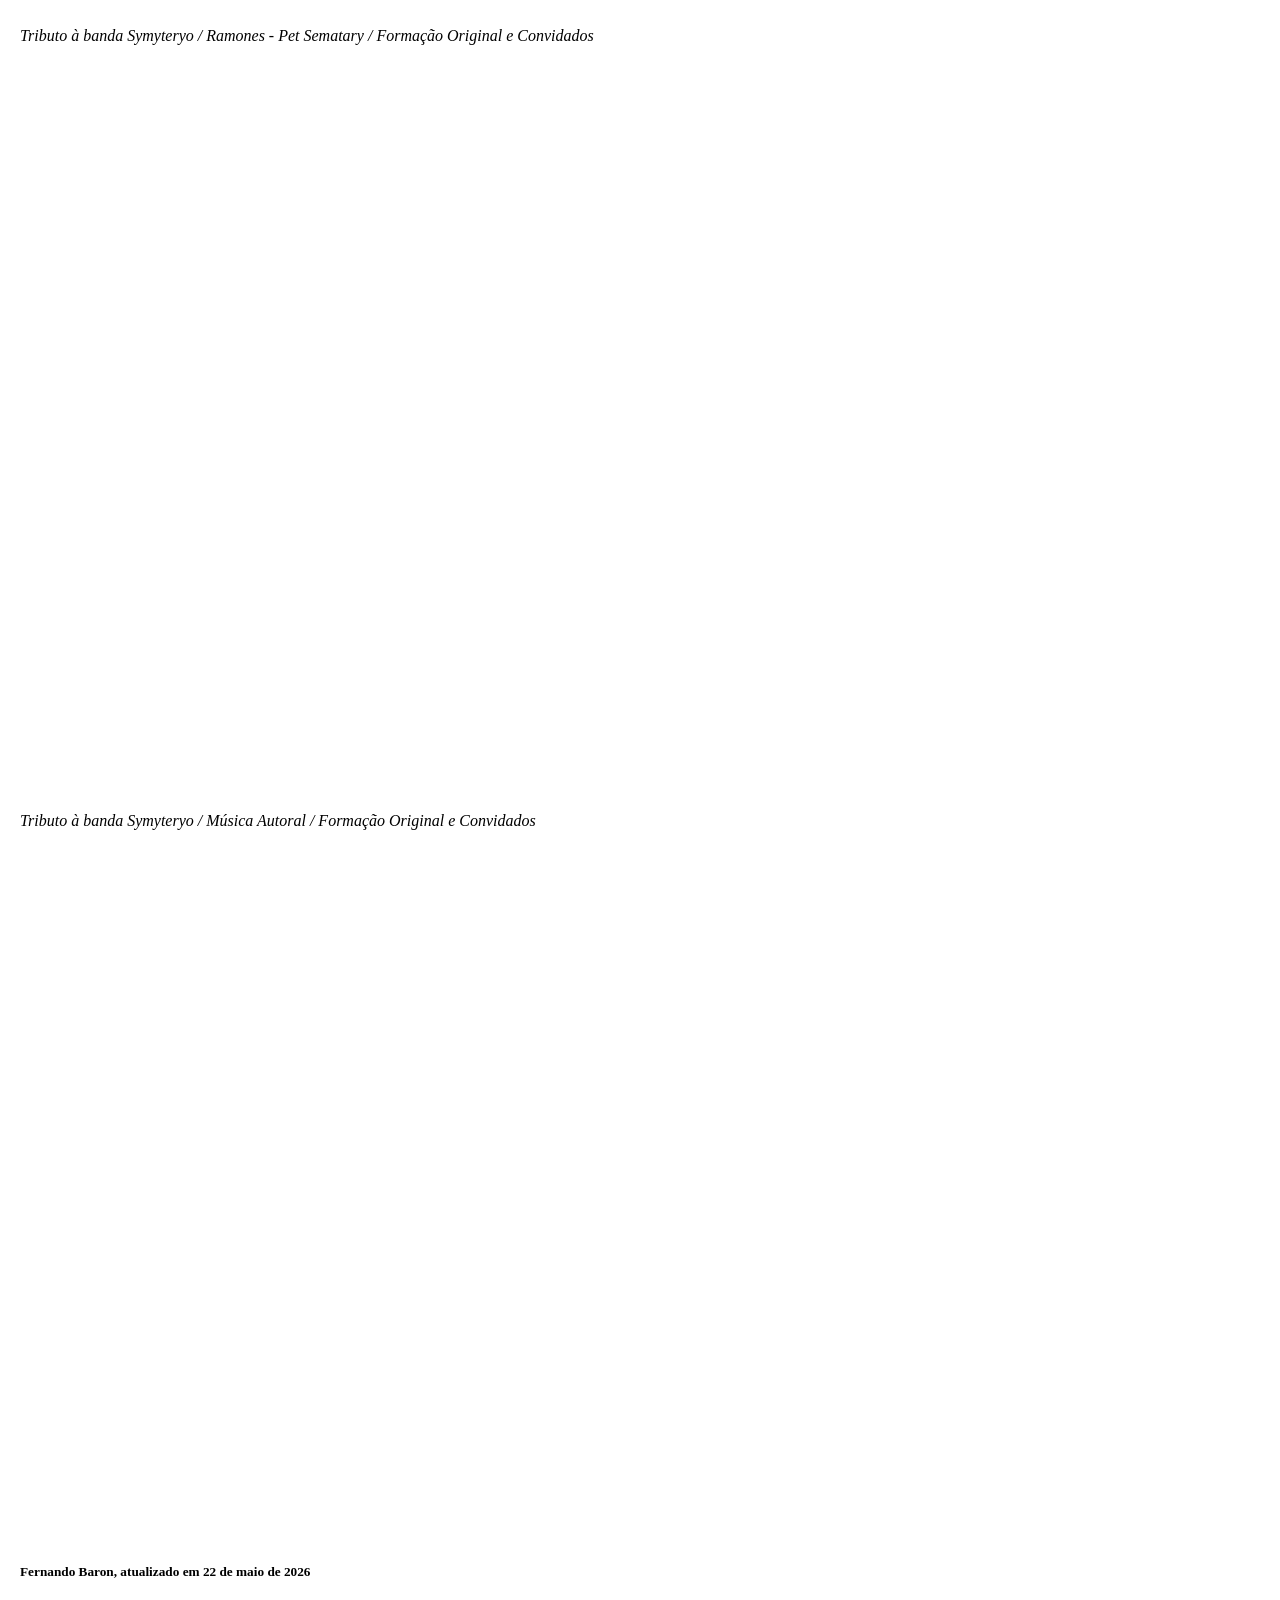
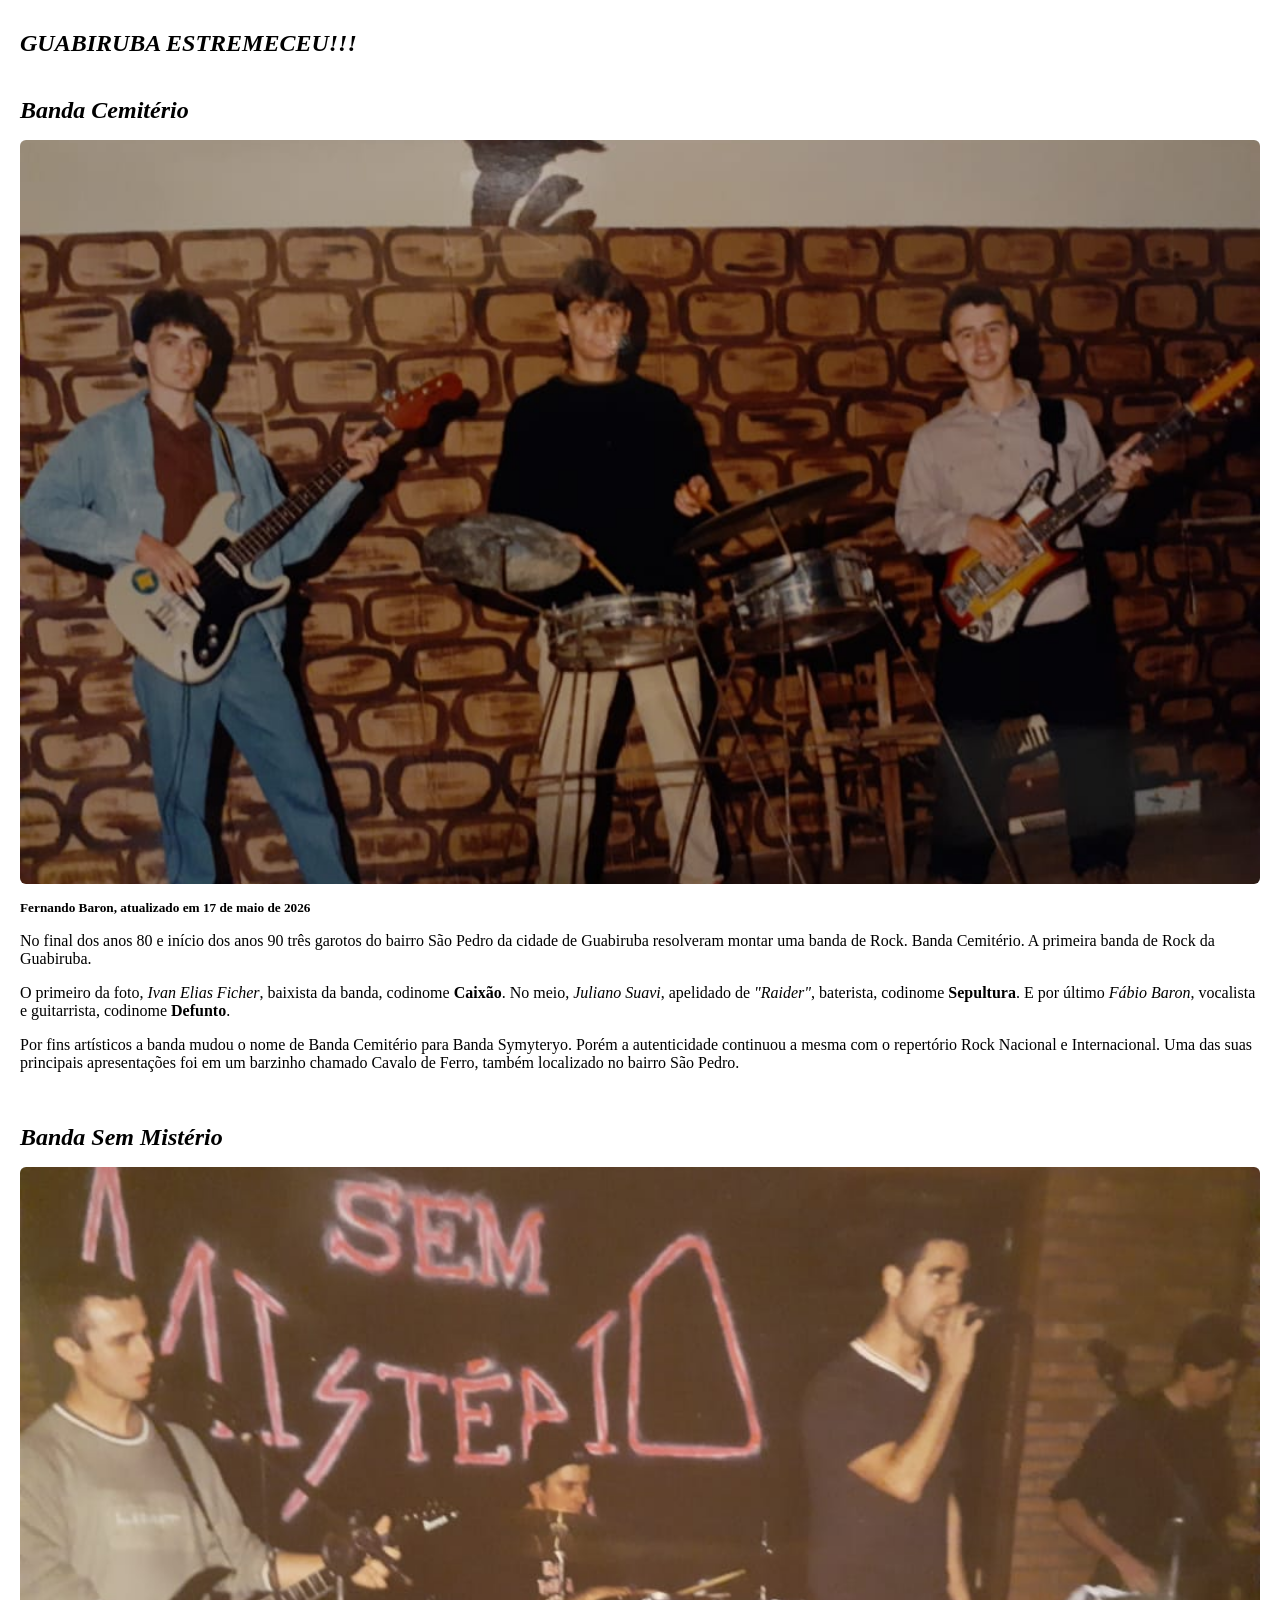
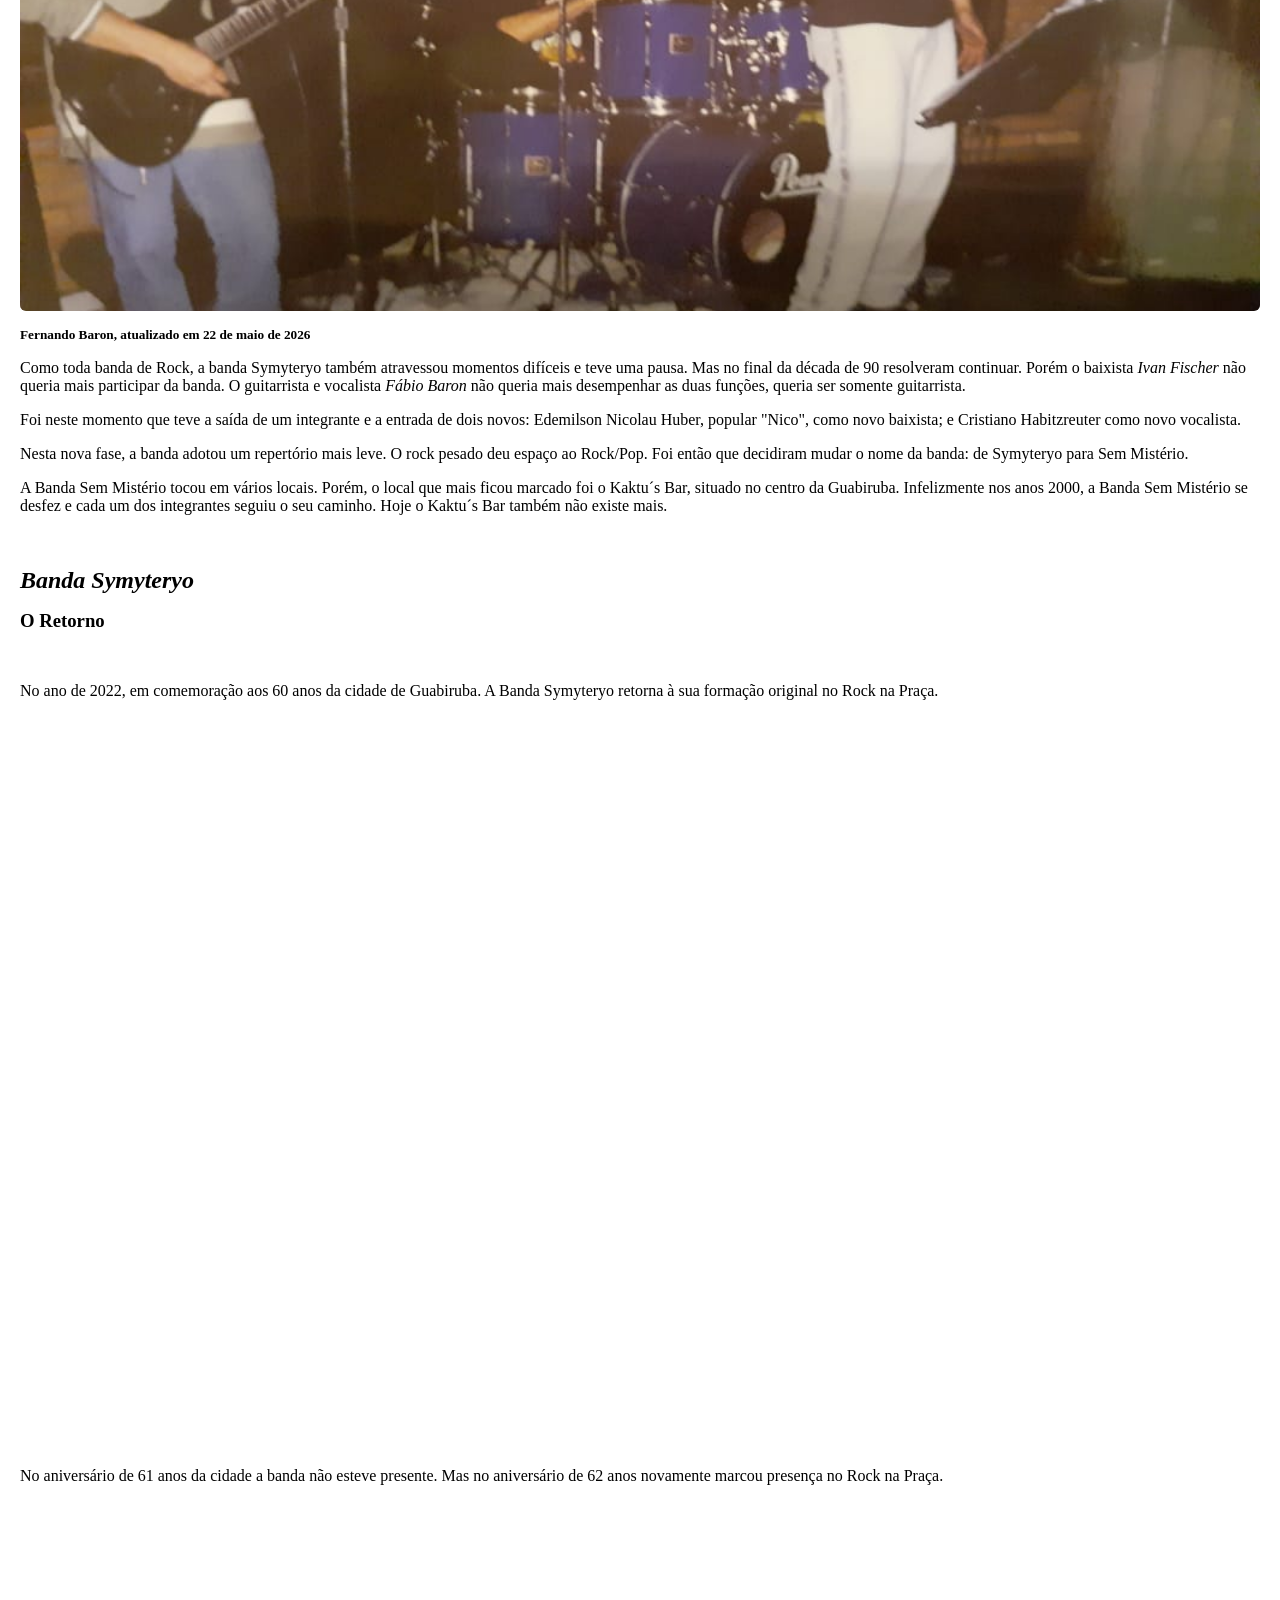
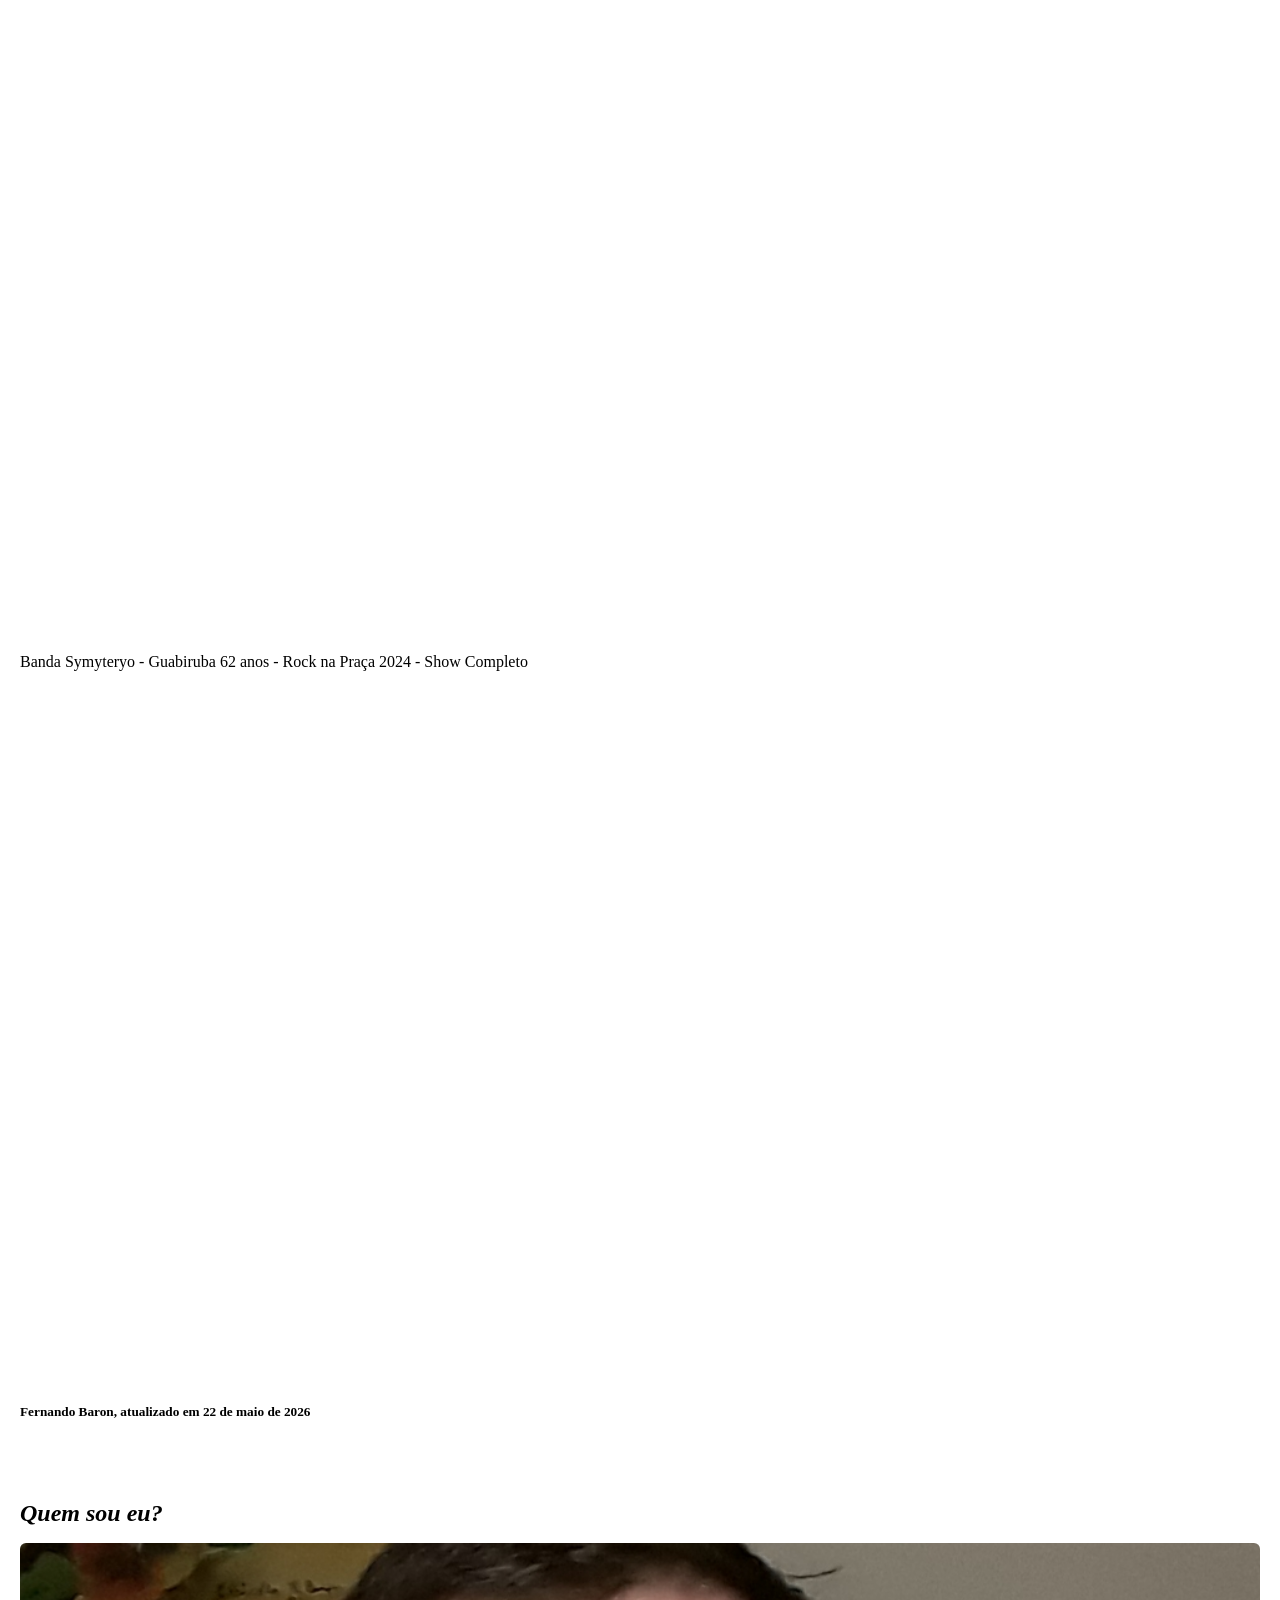
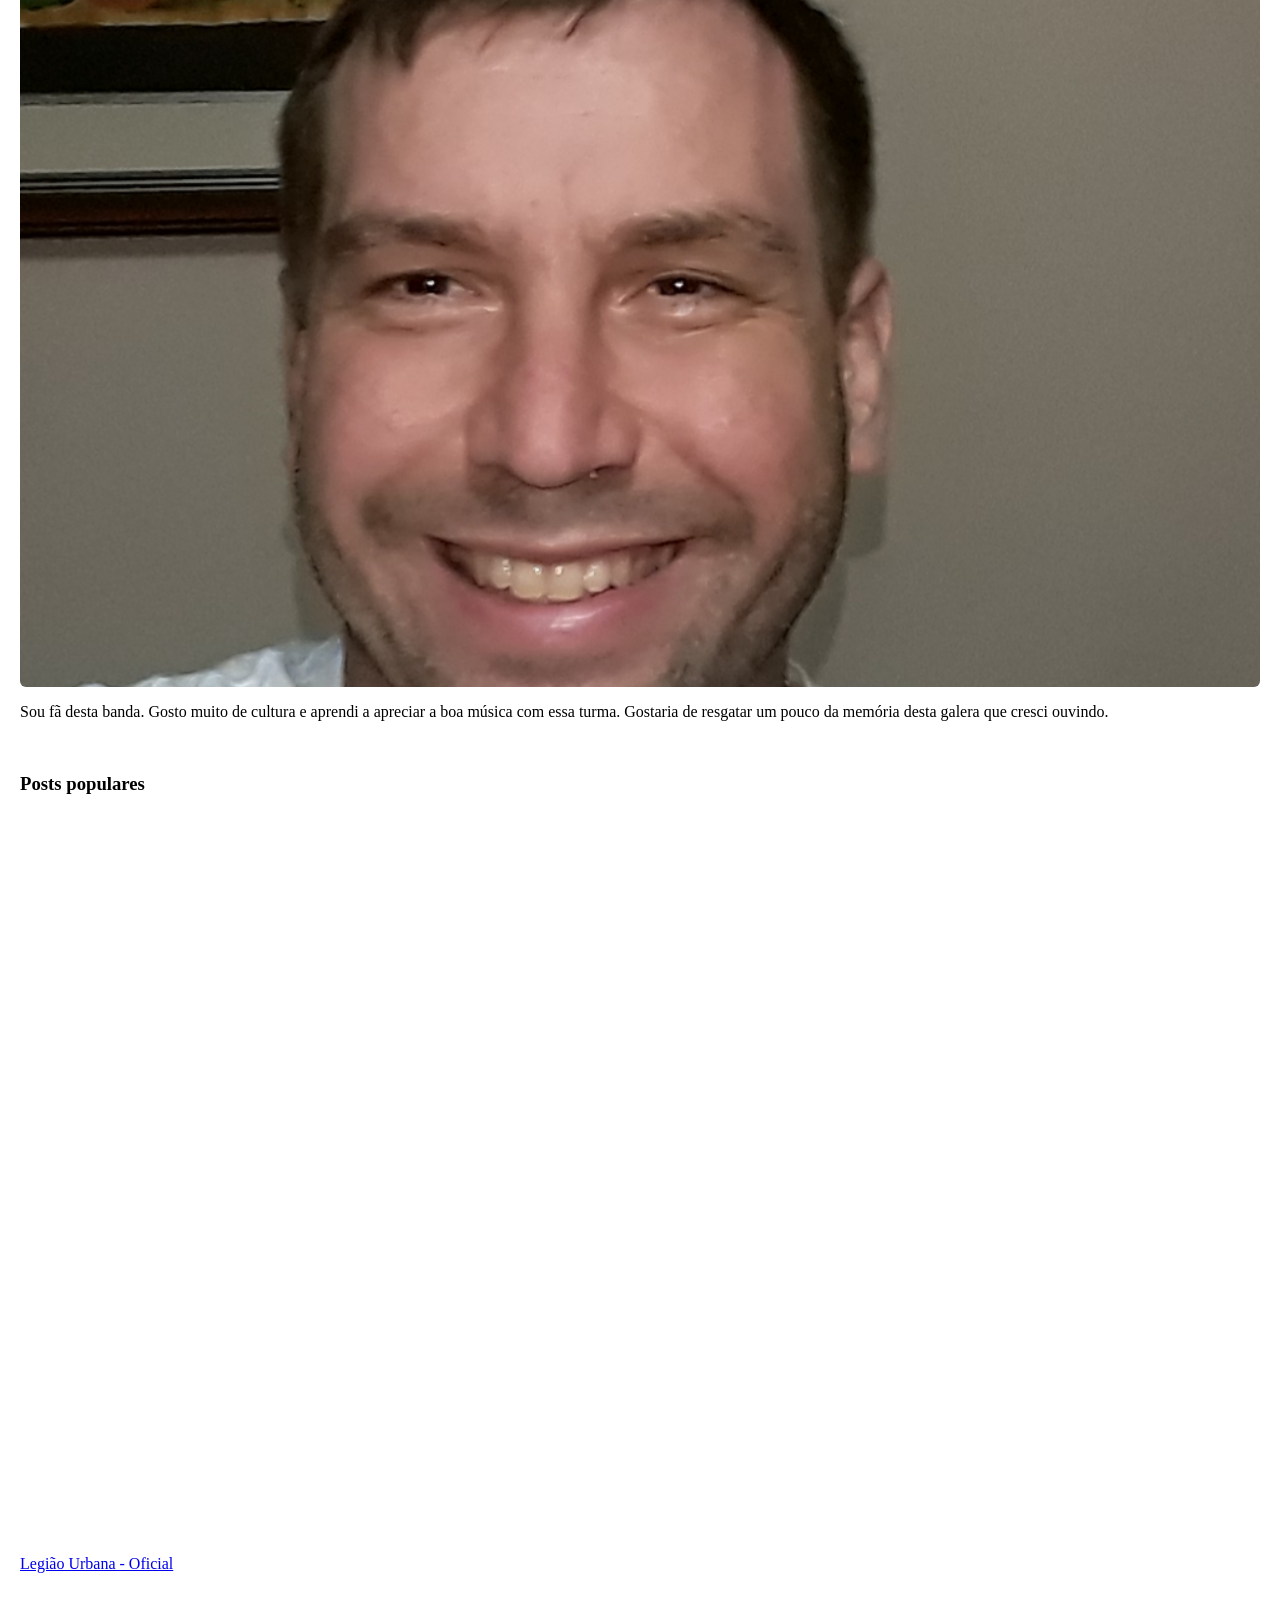
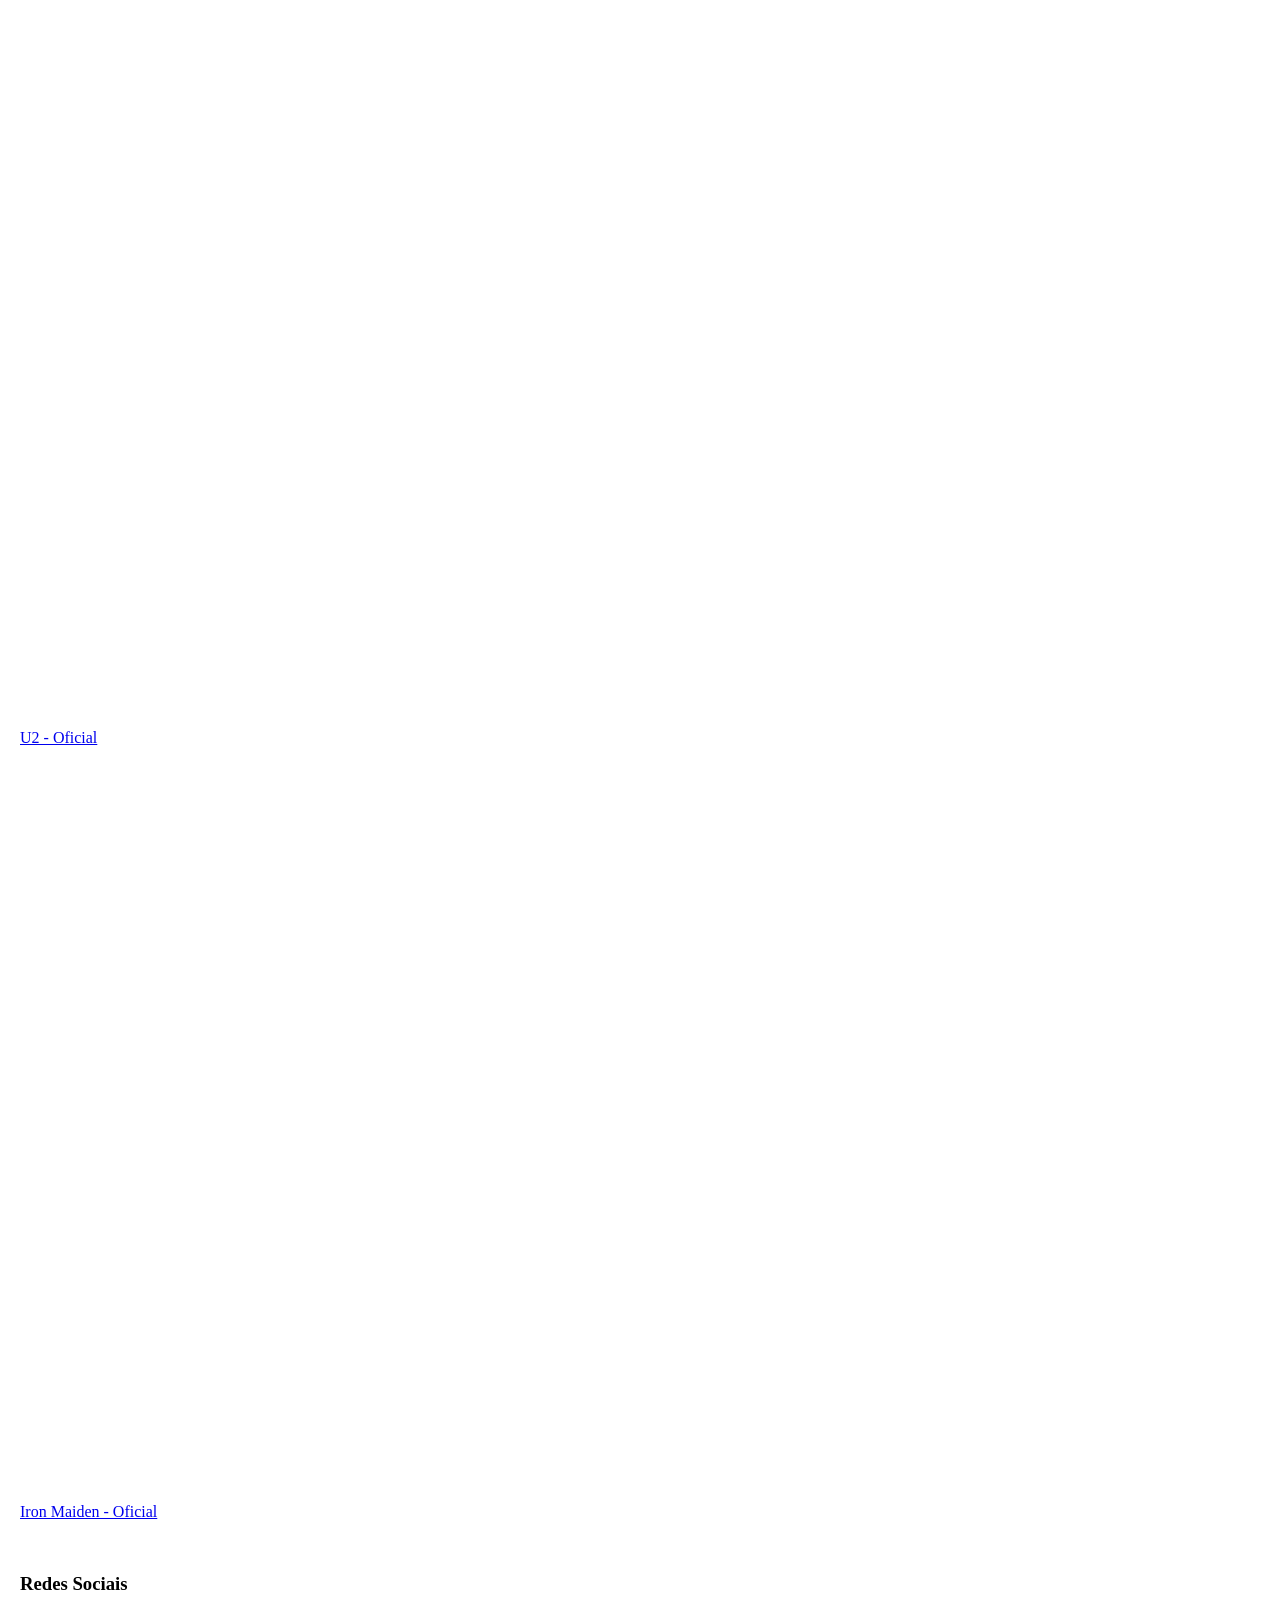
==== commit 13a5290d: "Commit BandaSymyteryoOficial - EngenheirosEraUmGaroto" ====
--- a/index.html
+++ b/index.html
@@ -30,6 +30,18 @@
 
                 <!-- CARD 1 -->
                 <article class="card">
+					
+					<p><i>Tributo à banda Symyteryo / Engenheiros do Hawaii - Era um garoto que como eu amava os Beatles e os Holling Stones / Formação Original e Convidados</i></p>
+					
+					<div class="painelA">
+                        <iframe class="iframe"
+                            src="https://www.youtube.com/embed/LSBDqOOGKS8?si=j3CuZu0WtoEK05S9" 
+                            allowfullscreen>
+                        </iframe>
+                    </div>
+                    
+                    <p><br></p>
+					
                     <h2>SHOW INESQUECÍVEL!!!</h2>
                     <h2>16 de Maio de 2026</h2>
                     <h2>Sociedade Recreativa Guabirubense</h2>
@@ -37,7 +49,7 @@
 
                     <div class="foto-full" style="background-image: url('img/bandaCemiterio1.jpeg');"></div>
 
-                    <h5>Fernando Baron, atualizado em 17 de maio de 2026</h5>
+                    <h5>Fernando Baron, atualizado em 22 de maio de 2026</h5>
 
                     <p>Um show especial relembrando os clássicos dos anos 80 e 90, celebrando a amizade e a história do trio de rock formado em 1989 pelo <i>Ivan</i>, <i>Fábio</i>, <i>Raider</i> e que marcou época na nossa cidade.</p>
                 </article>
@@ -49,7 +61,7 @@
 
                     <div class="imgBox" style="background-image: url('img/bandaCemiterio2.jpeg');"></div>
 
-                    <h5>Fernando Baron, atualizado em 17 de maio de 2026</h5>
+                    <h5>Fernando Baron, atualizado em 22 de maio de 2026</h5>
 
                     <p>CONVIDADOS ESPECIAIS:</p>
                     <p>Fram Sens</p>
@@ -112,7 +124,7 @@
                         </iframe>
                     </div>
 
-                    <h5>Fernando Baron, atualizado em 19 de maio de 2026</h5>
+                    <h5>Fernando Baron, atualizado em 22 de maio de 2026</h5>
                     
                     <p><br></p>
                     
@@ -145,7 +157,7 @@
                 <article class="card">
                     <h2>Banda Sem Mistério</h2>
                     <div class="imgBox" style="background-image: url('img/semMisterio.jpg');"></div>
-                    <h5>Fernando Baron, atualizado em 17 de maio de 2026</h5>
+                    <h5>Fernando Baron, atualizado em 22 de maio de 2026</h5>
 
                     <p>Como toda banda de Rock, a banda Symyteryo também atravessou momentos difíceis e teve uma pausa. Mas no final da década de 90 resolveram continuar. Porém o baixista <i>Ivan Fischer</i> não queria mais participar da banda. O guitarrista e vocalista <i>Fábio Baron</i> não queria mais desempenhar as duas funções, queria ser somente guitarrista.</p>
 
@@ -195,7 +207,7 @@
                         </iframe>
                     </div>
                    
-                    <h5>Fernando Baron, atualizado em 17 de maio de 2026</h5>
+                    <h5>Fernando Baron, atualizado em 22 de maio de 2026</h5>
                 </article>
 
             </div>
